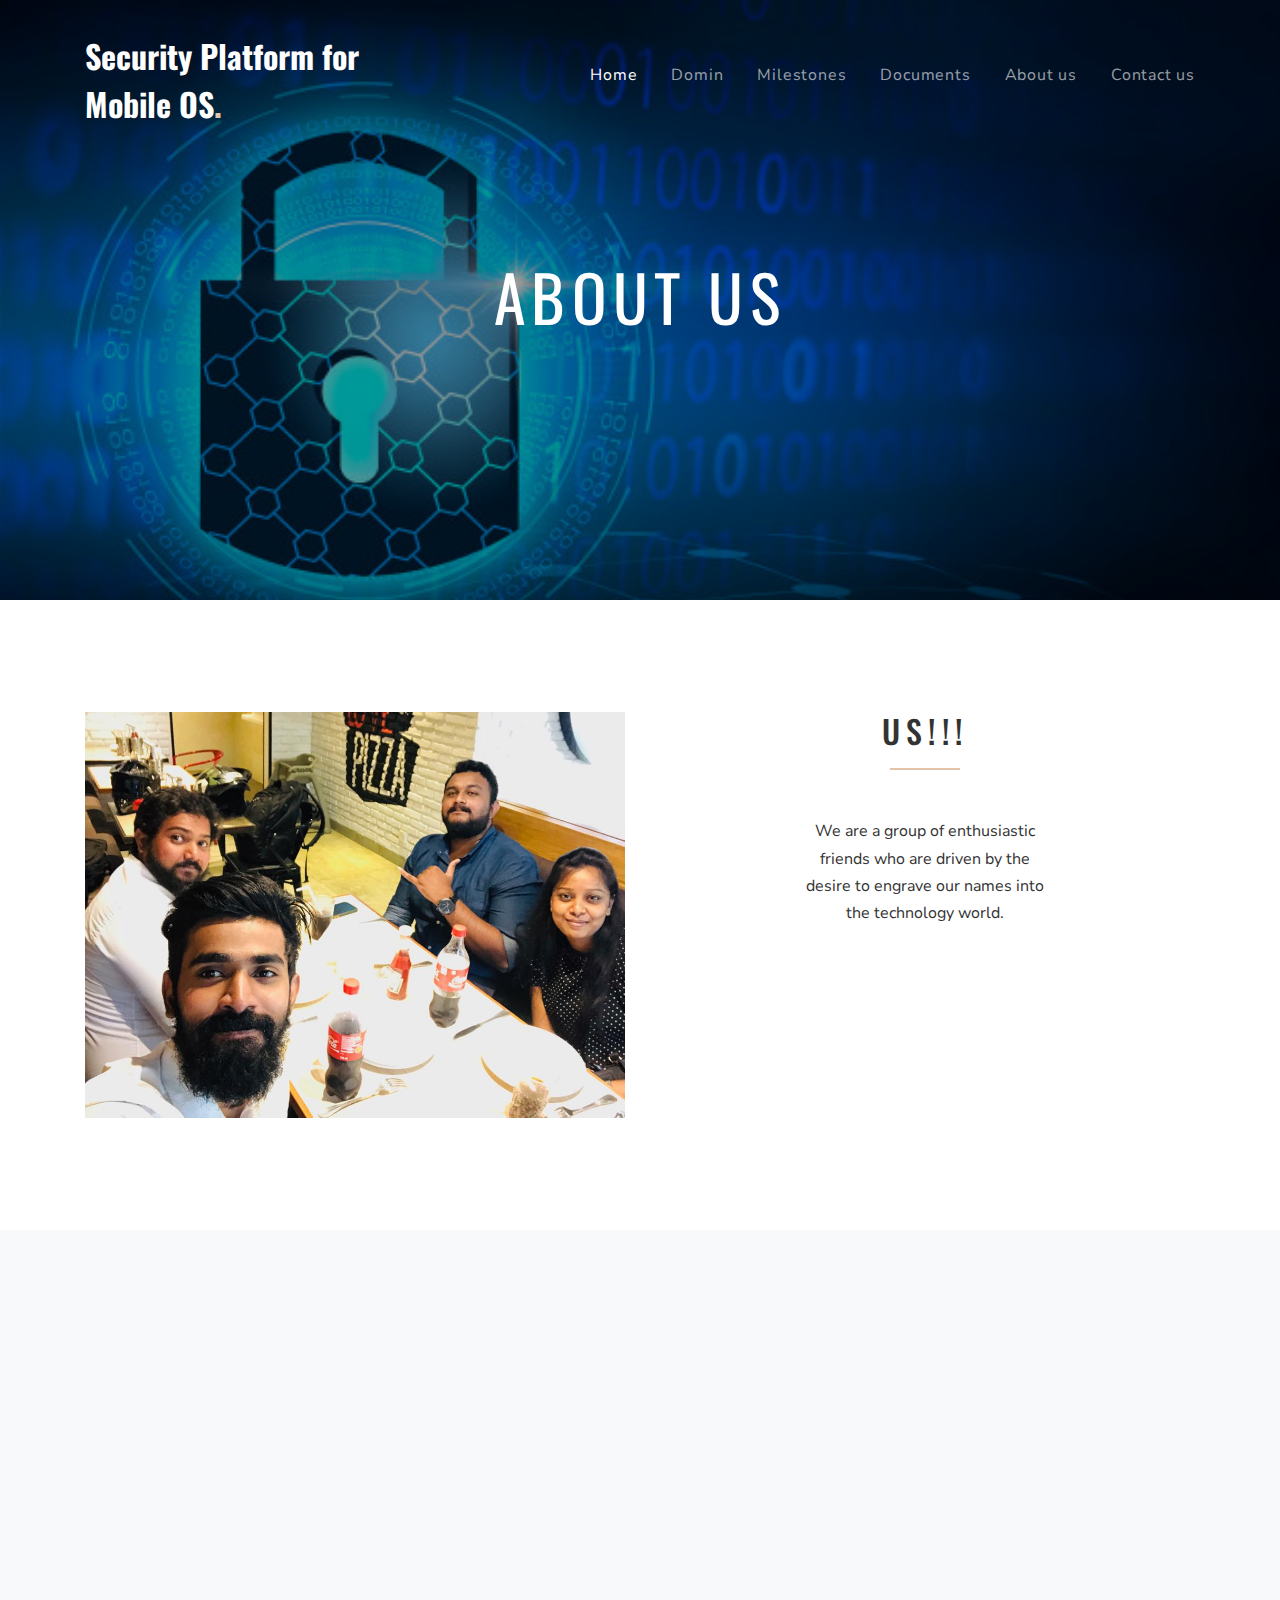
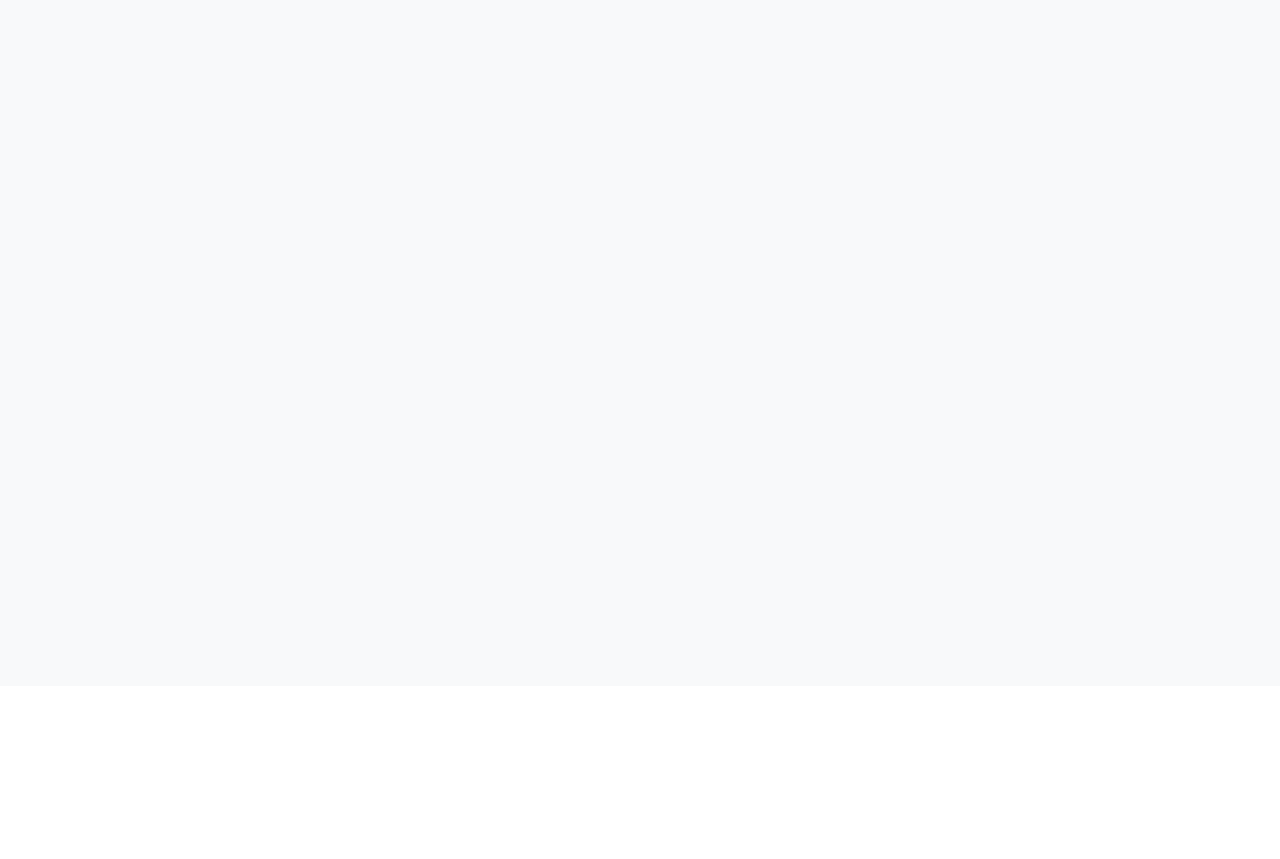
==== MTA_website/about.html @ 836b430e "first commit" ====
<!DOCTYPE html>
<html lang="en">
  <head>
    <title>SOS</title>
    <meta charset="utf-8">
    <meta name="viewport" content="width=device-width, initial-scale=1, shrink-to-fit=no">

    <link rel="stylesheet" href="https://fonts.googleapis.com/css?family=Nunito+Sans:200,300,400,700,900|Oswald:400,700"> 
    <link rel="stylesheet" href="fonts/icomoon/style.css">

    <link rel="stylesheet" href="css/bootstrap.min.css">
    <link rel="stylesheet" href="css/magnific-popup.css">
    <link rel="stylesheet" href="css/jquery-ui.css">
    <link rel="stylesheet" href="css/owl.carousel.min.css">
    <link rel="stylesheet" href="css/owl.theme.default.min.css">
    <link rel="stylesheet" href="css/bootstrap-datepicker.css">
    <link rel="stylesheet" href="css/mediaelementplayer.css">
    <link rel="stylesheet" href="css/animate.css">
    <link rel="stylesheet" href="fonts/flaticon/font/flaticon.css">
    <link rel="stylesheet" href="css/fl-bigmug-line.css">
    
  
    <link rel="stylesheet" href="css/aos.css">

    <link rel="stylesheet" href="css/style.css">
    
  </head>
  <body>

  
    
  
  <div class="site-wrap">

    <div class="site-navbar mt-4">
        <div class="container py-1">
          <div class="row align-items-center">
            <div class="col-8 col-md-8 col-lg-4">
              <h1 class="mb-0"><a href="index.html" class="text-white h2 mb-0"><strong>Security Platform for Mobile OS<span class="text-primary">.</span></strong></a></h1>
            </div>
            <div class="col-4 col-md-4 col-lg-8">
              <nav class="site-navigation text-right text-md-right" role="navigation">

                <div class="d-inline-block d-lg-none ml-md-0 mr-auto py-3"><a href="#" class="site-menu-toggle js-menu-toggle text-white"><span class="icon-menu h3"></span></a></div>

                <ul class="site-menu js-clone-nav d-none d-lg-block">
                  <li class="active"><a href="index.html">Home</a></li>
                  <li><a href="domin.html">Domin</a></li>
                  <li><a href="milestones.html">Milestones</a></li>
                  <li><a href="documents.html">Documents</a></li>
                  <li><a href="about.html">About us</a></li>
                  <li><a href="contact.html">Contact us</a></li>
                </ul>
              </nav>
            </div>
           

          </div>
        </div>
      </div>
    </div>

    <div class="site-mobile-menu">
      <div class="site-mobile-menu-header">
        <div class="site-mobile-menu-close mt-3">
          <span class="icon-close2 js-menu-toggle"></span>
        </div>
      </div>
      <div class="site-mobile-menu-body"></div>
    </div> <!-- .site-mobile-menu -->
    
    <div class="site-blocks-cover inner-page-cover overlay" style="background-image: url('images/hero_bg_1.jpg');"
    data-aos="fade" data-stellar-background-ratio="0.5" data-aos="fade">
    <div class="container">
      <div class="row align-items-center justify-content-center">
        <div class="col-md-7 text-center" data-aos="fade-up" data-aos-delay="400">
          <h1 class="text-white">About Us</h1>
         
        </div>
      </div>
    </div>
  </div>

  <div class="site-section">
    <div class="container">
      <div class="row">
        <div class="col-lg-6">
          <img src="images/aboutus/5.jpeg" alt="Image" class="img-fluid">
        </div>
        <div class="col-lg-6">
          <div class="site-section-heading text-center mb-5 w-border col-md-6 mx-auto">
          <h2 class="mb-5">Us!!!</h2>
          <p>We are a group of enthusiastic friends who are driven by the desire to engrave our names into the technology world. </p>
        </div>
        </div>
      </div>
    </div>
  </div>

    
    <div class="site-section block-13 bg-light">
      <div class="container" data-aos="fade-up">
        <div class="row">
          <div class="site-section-heading text-center mb-5 w-border col-md-6 mx-auto">
            <h2 class="mb-5">Team</h2>
            <p>"Teamwork is the ability to work together toward a common vision. The ability to direct individual accomplishments toward organizational objectives. It is the fuel that allows common people to attain uncommon results."</p>
          </div>
        </div>
        <div class="nonloop-block-13 owl-carousel">

          <div class="col-md 3 text-center p-3 p-md-5 bg-white">
            <div class="mb-4">            
              <img src="images/aboutus/1.jpeg" alt="Image" class="w-50 mx-auto img-fluid rounded-circle">
            </div>
            <div class="text-black">
              <h3 class="font-weight-light h5">Brayan Benett A.S.</h3>
              <p class="font-italic">Department of Information Systems Engineering
                Faculty of Computing</p>
                <p class="font-italic">Sri Lanka Institute of Information Technology</p>
                <p class="font-italic">brayanbenett@gmail.com</p>
            </div>
          </div>

          <div class="col-md 3 text-center p-3 p-md-5 bg-white">
            <div class="mb-4">            
              <img src="images/aboutus/2.jpeg" alt="Image" class="w-50 mx-auto img-fluid rounded-circle">
            </div>
            <div class="text-black">
              <h3 class="font-weight-light h5">Vinushanth K.</h3>
              <p class="font-italic">Department of Information Systems Engineering
                Faculty of Computing</p>
                <p class="font-italic">Sri Lanka Institute of Information Technology</p>
                <p class="font-italic">vinush.k5@gmail.com</p>    </div>
          </div>

          <div class="col-md 3 text-center p-3 p-md-5 bg-white">
            <div class="mb-4">            
              <img src="images/aboutus/3.jpeg" alt="Image" class="w-50 mx-auto img-fluid rounded-circle">
            </div>
            <div class="text-black">
              <h3 class="font-weight-light h5">Sam Abisherk R. </h3>
              <p class="font-italic">Department of Information Systems Engineering
                Faculty of Computing</p>
                <p class="font-italic">Sri Lanka Institute of Information Technology</p>
                <p class="font-italic">abisherk.sam@gmail.com</p> </div>
          </div>

          <div class="col-md 3 text-center p-3 p-md-5 bg-white">
            <div class="mb-4">            
              <img src="images/aboutus/4.jpeg" alt="Image" class="w-50 mx-auto img-fluid rounded-circle">
            </div>
            <div class="text-black">
              <h3 class="font-weight-light h5">Ranjitha L.</h3>
              <p class="font-italic">Department of Software Engineering
                Faculty of Computing</p>
                <p class="font-italic">Sri Lanka Institute of Information Technology</p>
                <p class="font-italic">ranjithalogaratnam@gmail.com</p></div>
          </div>

        </div>
      </div>
    </div>  
    

    
    
    <div class="bg-primary" data-aos="fade">
      <div class="container">
        <div class="row">
          <a href="#" class="col-2 text-center py-4 social-icon d-block"><span class="icon-facebook text-white"></span></a>
          <a href="#" class="col-2 text-center py-4 social-icon d-block"><span class="icon-twitter text-white"></span></a>
          <a href="#" class="col-2 text-center py-4 social-icon d-block"><span class="icon-instagram text-white"></span></a>
          <a href="#" class="col-2 text-center py-4 social-icon d-block"><span class="icon-linkedin text-white"></span></a>
          <a href="#" class="col-2 text-center py-4 social-icon d-block"><span class="icon-pinterest text-white"></span></a>
          <a href="#" class="col-2 text-center py-4 social-icon d-block"><span class="icon-youtube text-white"></span></a>
        </div>
      </div>
    </div>

    <footer>
      <div class="container">
        <div class="row pt-5 mt-5 text-center">
          <div class="col-md-12">
           
          </div>
          
        </div>
      </div>
    </footer>

  </div>

  <script src="js/jquery-3.3.1.min.js"></script>
  <script src="js/jquery-migrate-3.0.1.min.js"></script>
  <script src="js/jquery-ui.js"></script>
  <script src="js/popper.min.js"></script>
  <script src="js/bootstrap.min.js"></script>
  <script src="js/owl.carousel.min.js"></script>
  <script src="js/mediaelement-and-player.min.js"></script>
  <script src="js/jquery.stellar.min.js"></script>
  <script src="js/jquery.countdown.min.js"></script>
  <script src="js/jquery.magnific-popup.min.js"></script>
  <script src="js/bootstrap-datepicker.min.js"></script>
  <script src="js/aos.js"></script>
  <script src="js/circleaudioplayer.js"></script>

  <script src="js/main.js"></script>
    
  </body>
</html>
---- MTA_website/fonts/icomoon/style.css ----
@font-face {
  font-family: 'icomoon';
  src:  url('fonts/icomoon.eot?10si43');
  src:  url('fonts/icomoon.eot?10si43#iefix') format('embedded-opentype'),
    url('fonts/icomoon.ttf?10si43') format('truetype'),
    url('fonts/icomoon.woff?10si43') format('woff'),
    url('fonts/icomoon.svg?10si43#icomoon') format('svg');
  font-weight: normal;
  font-style: normal;
}

[class^="icon-"], [class*=" icon-"] {
  /* use !important to prevent issues with browser extensions that change fonts */
  font-family: 'icomoon' !important;
  speak: none;
  font-style: normal;
  font-weight: normal;
  font-variant: normal;
  text-transform: none;
  line-height: 1;

  /* Better Font Rendering =========== */
  -webkit-font-smoothing: antialiased;
  -moz-osx-font-smoothing: grayscale;
}

.icon-asterisk:before {
  content: "\f069";
}
.icon-plus:before {
  content: "\f067";
}
.icon-question:before {
  content: "\f128";
}
.icon-minus:before {
  content: "\f068";
}
.icon-glass:before {
  content: "\f000";
}
.icon-music:before {
  content: "\f001";
}
.icon-search:before {
  content: "\f002";
}
.icon-envelope-o:before {
  content: "\f003";
}
.icon-heart:before {
  content: "\f004";
}
.icon-star:before {
  content: "\f005";
}
.icon-star-o:before {
  content: "\f006";
}
.icon-user:before {
  content: "\f007";
}
.icon-film:before {
  content: "\f008";
}
.icon-th-large:before {
  content: "\f009";
}
.icon-th:before {
  content: "\f00a";
}
.icon-th-list:before {
  content: "\f00b";
}
.icon-check:before {
  content: "\f00c";
}
.icon-close:before {
  content: "\f00d";
}
.icon-remove:before {
  content: "\f00d";
}
.icon-times:before {
  content: "\f00d";
}
.icon-search-plus:before {
  content: "\f00e";
}
.icon-search-minus:before {
  content: "\f010";
}
.icon-power-off:before {
  content: "\f011";
}
.icon-signal:before {
  content: "\f012";
}
.icon-cog:before {
  content: "\f013";
}
.icon-gear:before {
  content: "\f013";
}
.icon-trash-o:before {
  content: "\f014";
}
.icon-home:before {
  content: "\f015";
}
.icon-file-o:before {
  content: "\f016";
}
.icon-clock-o:before {
  content: "\f017";
}
.icon-road:before {
  content: "\f018";
}
.icon-download:before {
  content: "\f019";
}
.icon-arrow-circle-o-down:before {
  content: "\f01a";
}
.icon-arrow-circle-o-up:before {
  content: "\f01b";
}
.icon-inbox:before {
  content: "\f01c";
}
.icon-play-circle-o:before {
  content: "\f01d";
}
.icon-repeat:before {
  content: "\f01e";
}
.icon-rotate-right:before {
  content: "\f01e";
}
.icon-refresh:before {
  content: "\f021";
}
.icon-list-alt:before {
  content: "\f022";
}
.icon-lock:before {
  content: "\f023";
}
.icon-flag:before {
  content: "\f024";
}
.icon-headphones:before {
  content: "\f025";
}
.icon-volume-off:before {
  content: "\f026";
}
.icon-volume-down:before {
  content: "\f027";
}
.icon-volume-up:before {
  content: "\f028";
}
.icon-qrcode:before {
  content: "\f029";
}
.icon-barcode:before {
  content: "\f02a";
}
.icon-tag:before {
  content: "\f02b";
}
.icon-tags:before {
  content: "\f02c";
}
.icon-book:before {
  content: "\f02d";
}
.icon-bookmark:before {
  content: "\f02e";
}
.icon-print:before {
  content: "\f02f";
}
.icon-camera:before {
  content: "\f030";
}
.icon-font:before {
  content: "\f031";
}
.icon-bold:before {
  content: "\f032";
}
.icon-italic:before {
  content: "\f033";
}
.icon-text-height:before {
  content: "\f034";
}
.icon-text-width:before {
  content: "\f035";
}
.icon-align-left:before {
  content: "\f036";
}
.icon-align-center:before {
  content: "\f037";
}
.icon-align-right:before {
  content: "\f038";
}
.icon-align-justify:before {
  content: "\f039";
}
.icon-list:before {
  content: "\f03a";
}
.icon-dedent:before {
  content: "\f03b";
}
.icon-outdent:before {
  content: "\f03b";
}
.icon-indent:before {
  content: "\f03c";
}
.icon-video-camera:before {
  content: "\f03d";
}
.icon-image:before {
  content: "\f03e";
}
.icon-photo:before {
  content: "\f03e";
}
.icon-picture-o:before {
  content: "\f03e";
}
.icon-pencil:before {
  content: "\f040";
}
.icon-map-marker:before {
  content: "\f041";
}
.icon-adjust:before {
  content: "\f042";
}
.icon-tint:before {
  content: "\f043";
}
.icon-edit:before {
  content: "\f044";
}
.icon-pencil-square-o:before {
  content: "\f044";
}
.icon-share-square-o:before {
  content: "\f045";
}
.icon-check-square-o:before {
  content: "\f046";
}
.icon-arrows:before {
  content: "\f047";
}
.icon-step-backward:before {
  content: "\f048";
}
.icon-fast-backward:before {
  content: "\f049";
}
.icon-backward:before {
  content: "\f04a";
}
.icon-play:before {
  content: "\f04b";
}
.icon-pause:before {
  content: "\f04c";
}
.icon-stop:before {
  content: "\f04d";
}
.icon-forward:before {
  content: "\f04e";
}
.icon-fast-forward:before {
  content: "\f050";
}
.icon-step-forward:before {
  content: "\f051";
}
.icon-eject:before {
  content: "\f052";
}
.icon-chevron-left:before {
  content: "\f053";
}
.icon-chevron-right:before {
  content: "\f054";
}
.icon-plus-circle:before {
  content: "\f055";
}
.icon-minus-circle:before {
  content: "\f056";
}
.icon-times-circle:before {
  content: "\f057";
}
.icon-check-circle:before {
  content: "\f058";
}
.icon-question-circle:before {
  content: "\f059";
}
.icon-info-circle:before {
  content: "\f05a";
}
.icon-crosshairs:before {
  content: "\f05b";
}
.icon-times-circle-o:before {
  content: "\f05c";
}
.icon-check-circle-o:before {
  content: "\f05d";
}
.icon-ban:before {
  content: "\f05e";
}
.icon-arrow-left:before {
  content: "\f060";
}
.icon-arrow-right:before {
  content: "\f061";
}
.icon-arrow-up:before {
  content: "\f062";
}
.icon-arrow-down:before {
  content: "\f063";
}
.icon-mail-forward:before {
  content: "\f064";
}
.icon-share:before {
  content: "\f064";
}
.icon-expand:before {
  content: "\f065";
}
.icon-compress:before {
  content: "\f066";
}
.icon-exclamation-circle:before {
  content: "\f06a";
}
.icon-gift:before {
  content: "\f06b";
}
.icon-leaf:before {
  content: "\f06c";
}
.icon-fire:before {
  content: "\f06d";
}
.icon-eye:before {
  content: "\f06e";
}
.icon-eye-slash:before {
  content: "\f070";
}
.icon-exclamation-triangle:before {
  content: "\f071";
}
.icon-warning:before {
  content: "\f071";
}
.icon-plane:before {
  content: "\f072";
}
.icon-calendar:before {
  content: "\f073";
}
.icon-random:before {
  content: "\f074";
}
.icon-comment:before {
  content: "\f075";
}
.icon-magnet:before {
  content: "\f076";
}
.icon-chevron-up:before {
  content: "\f077";
}
.icon-chevron-down:before {
  content: "\f078";
}
.icon-retweet:before {
  content: "\f079";
}
.icon-shopping-cart:before {
  content: "\f07a";
}
.icon-folder:before {
  content: "\f07b";
}
.icon-folder-open:before {
  content: "\f07c";
}
.icon-arrows-v:before {
  content: "\f07d";
}
.icon-arrows-h:before {
  content: "\f07e";
}
.icon-bar-chart:before {
  content: "\f080";
}
.icon-bar-chart-o:before {
  content: "\f080";
}
.icon-twitter-square:before {
  content: "\f081";
}
.icon-facebook-square:before {
  content: "\f082";
}
.icon-camera-retro:before {
  content: "\f083";
}
.icon-key:before {
  content: "\f084";
}
.icon-cogs:before {
  content: "\f085";
}
.icon-gears:before {
  content: "\f085";
}
.icon-comments:before {
  content: "\f086";
}
.icon-thumbs-o-up:before {
  content: "\f087";
}
.icon-thumbs-o-down:before {
  content: "\f088";
}
.icon-star-half:before {
  content: "\f089";
}
.icon-heart-o:before {
  content: "\f08a";
}
.icon-sign-out:before {
  content: "\f08b";
}
.icon-linkedin-square:before {
  content: "\f08c";
}
.icon-thumb-tack:before {
  content: "\f08d";
}
.icon-external-link:before {
  content: "\f08e";
}
.icon-sign-in:before {
  content: "\f090";
}
.icon-trophy:before {
  content: "\f091";
}
.icon-github-square:before {
  content: "\f092";
}
.icon-upload:before {
  content: "\f093";
}
.icon-lemon-o:before {
  content: "\f094";
}
.icon-phone:before {
  content: "\f095";
}
.icon-square-o:before {
  content: "\f096";
}
.icon-bookmark-o:before {
  content: "\f097";
}
.icon-phone-square:before {
  content: "\f098";
}
.icon-twitter:before {
  content: "\f099";
}
.icon-facebook:before {
  content: "\f09a";
}
.icon-facebook-f:before {
  content: "\f09a";
}
.icon-github:before {
  content: "\f09b";
}
.icon-unlock:before {
  content: "\f09c";
}
.icon-credit-card:before {
  content: "\f09d";
}
.icon-feed:before {
  content: "\f09e";
}
.icon-rss:before {
  content: "\f09e";
}
.icon-hdd-o:before {
  content: "\f0a0";
}
.icon-bullhorn:before {
  content: "\f0a1";
}
.icon-bell-o:before {
  content: "\f0a2";
}
.icon-certificate:before {
  content: "\f0a3";
}
.icon-hand-o-right:before {
  content: "\f0a4";
}
.icon-hand-o-left:before {
  content: "\f0a5";
}
.icon-hand-o-up:before {
  content: "\f0a6";
}
.icon-hand-o-down:before {
  content: "\f0a7";
}
.icon-arrow-circle-left:before {
  content: "\f0a8";
}
.icon-arrow-circle-right:before {
  content: "\f0a9";
}
.icon-arrow-circle-up:before {
  content: "\f0aa";
}
.icon-arrow-circle-down:before {
  content: "\f0ab";
}
.icon-globe:before {
  content: "\f0ac";
}
.icon-wrench:before {
  content: "\f0ad";
}
.icon-tasks:before {
  content: "\f0ae";
}
.icon-filter:before {
  content: "\f0b0";
}
.icon-briefcase:before {
  content: "\f0b1";
}
.icon-arrows-alt:before {
  content: "\f0b2";
}
.icon-group:before {
  content: "\f0c0";
}
.icon-users:before {
  content: "\f0c0";
}
.icon-chain:before {
  content: "\f0c1";
}
.icon-link:before {
  content: "\f0c1";
}
.icon-cloud:before {
  content: "\f0c2";
}
.icon-flask:before {
  content: "\f0c3";
}
.icon-cut:before {
  content: "\f0c4";
}
.icon-scissors:before {
  content: "\f0c4";
}
.icon-copy:before {
  content: "\f0c5";
}
.icon-files-o:before {
  content: "\f0c5";
}
.icon-paperclip:before {
  content: "\f0c6";
}
.icon-floppy-o:before {
  content: "\f0c7";
}
.icon-save:before {
  content: "\f0c7";
}
.icon-square:before {
  content: "\f0c8";
}
.icon-bars:before {
  content: "\f0c9";
}
.icon-navicon:before {
  content: "\f0c9";
}
.icon-reorder:before {
  content: "\f0c9";
}
.icon-list-ul:before {
  content: "\f0ca";
}
.icon-list-ol:before {
  content: "\f0cb";
}
.icon-strikethrough:before {
  content: "\f0cc";
}
.icon-underline:before {
  content: "\f0cd";
}
.icon-table:before {
  content: "\f0ce";
}
.icon-magic:before {
  content: "\f0d0";
}
.icon-truck:before {
  content: "\f0d1";
}
.icon-pinterest:before {
  content: "\f0d2";
}
.icon-pinterest-square:before {
  content: "\f0d3";
}
.icon-google-plus-square:before {
  content: "\f0d4";
}
.icon-google-plus:before {
  content: "\f0d5";
}
.icon-money:before {
  content: "\f0d6";
}
.icon-caret-down:before {
  content: "\f0d7";
}
.icon-caret-up:before {
  content: "\f0d8";
}
.icon-caret-left:before {
  content: "\f0d9";
}
.icon-caret-right:before {
  content: "\f0da";
}
.icon-columns:before {
  content: "\f0db";
}
.icon-sort:before {
  content: "\f0dc";
}
.icon-unsorted:before {
  content: "\f0dc";
}
.icon-sort-desc:before {
  content: "\f0dd";
}
.icon-sort-down:before {
  content: "\f0dd";
}
.icon-sort-asc:before {
  content: "\f0de";
}
.icon-sort-up:before {
  content: "\f0de";
}
.icon-envelope:before {
  content: "\f0e0";
}
.icon-linkedin:before {
  content: "\f0e1";
}
.icon-rotate-left:before {
  content: "\f0e2";
}
.icon-undo:before {
  content: "\f0e2";
}
.icon-gavel:before {
  content: "\f0e3";
}
.icon-legal:before {
  content: "\f0e3";
}
.icon-dashboard:before {
  content: "\f0e4";
}
.icon-tachometer:before {
  content: "\f0e4";
}
.icon-comment-o:before {
  content: "\f0e5";
}
.icon-comments-o:before {
  content: "\f0e6";
}
.icon-bolt:before {
  content: "\f0e7";
}
.icon-flash:before {
  content: "\f0e7";
}
.icon-sitemap:before {
  content: "\f0e8";
}
.icon-umbrella:before {
  content: "\f0e9";
}
.icon-clipboard:before {
  content: "\f0ea";
}
.icon-paste:before {
  content: "\f0ea";
}
.icon-lightbulb-o:before {
  content: "\f0eb";
}
.icon-exchange:before {
  content: "\f0ec";
}
.icon-cloud-download:before {
  content: "\f0ed";
}
.icon-cloud-upload:before {
  content: "\f0ee";
}
.icon-user-md:before {
  content: "\f0f0";
}
.icon-stethoscope:before {
  content: "\f0f1";
}
.icon-suitcase:before {
  content: "\f0f2";
}
.icon-bell:before {
  content: "\f0f3";
}
.icon-coffee:before {
  content: "\f0f4";
}
.icon-cutlery:before {
  content: "\f0f5";
}
.icon-file-text-o:before {
  content: "\f0f6";
}
.icon-building-o:before {
  content: "\f0f7";
}
.icon-hospital-o:before {
  content: "\f0f8";
}
.icon-ambulance:before {
  content: "\f0f9";
}
.icon-medkit:before {
  content: "\f0fa";
}
.icon-fighter-jet:before {
  content: "\f0fb";
}
.icon-beer:before {
  content: "\f0fc";
}
.icon-h-square:before {
  content: "\f0fd";
}
.icon-plus-square:before {
  content: "\f0fe";
}
.icon-angle-double-left:before {
  content: "\f100";
}
.icon-angle-double-right:before {
  content: "\f101";
}
.icon-angle-double-up:before {
  content: "\f102";
}
.icon-angle-double-down:before {
  content: "\f103";
}
.icon-angle-left:before {
  content: "\f104";
}
.icon-angle-right:before {
  content: "\f105";
}
.icon-angle-up:before {
  content: "\f106";
}
.icon-angle-down:before {
  content: "\f107";
}
.icon-desktop:before {
  content: "\f108";
}
.icon-laptop:before {
  content: "\f109";
}
.icon-tablet:before {
  content: "\f10a";
}
.icon-mobile:before {
  content: "\f10b";
}
.icon-mobile-phone:before {
  content: "\f10b";
}
.icon-circle-o:before {
  content: "\f10c";
}
.icon-quote-left:before {
  content: "\f10d";
}
.icon-quote-right:before {
  content: "\f10e";
}
.icon-spinner:before {
  content: "\f110";
}
.icon-circle:before {
  content: "\f111";
}
.icon-mail-reply:before {
  content: "\f112";
}
.icon-reply:before {
  content: "\f112";
}
.icon-github-alt:before {
  content: "\f113";
}
.icon-folder-o:before {
  content: "\f114";
}
.icon-folder-open-o:before {
  content: "\f115";
}
.icon-smile-o:before {
  content: "\f118";
}
.icon-frown-o:before {
  content: "\f119";
}
.icon-meh-o:before {
  content: "\f11a";
}
.icon-gamepad:before {
  content: "\f11b";
}
.icon-keyboard-o:before {
  content: "\f11c";
}
.icon-flag-o:before {
  content: "\f11d";
}
.icon-flag-checkered:before {
  content: "\f11e";
}
.icon-terminal:before {
  content: "\f120";
}
.icon-code:before {
  content: "\f121";
}
.icon-mail-reply-all:before {
  content: "\f122";
}
.icon-reply-all:before {
  content: "\f122";
}
.icon-star-half-empty:before {
  content: "\f123";
}
.icon-star-half-full:before {
  content: "\f123";
}
.icon-star-half-o:before {
  content: "\f123";
}
.icon-location-arrow:before {
  content: "\f124";
}
.icon-crop:before {
  content: "\f125";
}
.icon-code-fork:before {
  content: "\f126";
}
.icon-chain-broken:before {
  content: "\f127";
}
.icon-unlink:before {
  content: "\f127";
}
.icon-info:before {
  content: "\f129";
}
.icon-exclamation:before {
  content: "\f12a";
}
.icon-superscript:before {
  content: "\f12b";
}
.icon-subscript:before {
  content: "\f12c";
}
.icon-eraser:before {
  content: "\f12d";
}
.icon-puzzle-piece:before {
  content: "\f12e";
}
.icon-microphone:before {
  content: "\f130";
}
.icon-microphone-slash:before {
  content: "\f131";
}
.icon-shield:before {
  content: "\f132";
}
.icon-calendar-o:before {
  content: "\f133";
}
.icon-fire-extinguisher:before {
  content: "\f134";
}
.icon-rocket:before {
  content: "\f135";
}
.icon-maxcdn:before {
  content: "\f136";
}
.icon-chevron-circle-left:before {
  content: "\f137";
}
.icon-chevron-circle-right:before {
  content: "\f138";
}
.icon-chevron-circle-up:before {
  content: "\f139";
}
.icon-chevron-circle-down:before {
  content: "\f13a";
}
.icon-html5:before {
  content: "\f13b";
}
.icon-css3:before {
  content: "\f13c";
}
.icon-anchor:before {
  content: "\f13d";
}
.icon-unlock-alt:before {
  content: "\f13e";
}
.icon-bullseye:before {
  content: "\f140";
}
.icon-ellipsis-h:before {
  content: "\f141";
}
.icon-ellipsis-v:before {
  content: "\f142";
}
.icon-rss-square:before {
  content: "\f143";
}
.icon-play-circle:before {
  content: "\f144";
}
.icon-ticket:before {
  content: "\f145";
}
.icon-minus-square:before {
  content: "\f146";
}
.icon-minus-square-o:before {
  content: "\f147";
}
.icon-level-up:before {
  content: "\f148";
}
.icon-level-down:before {
  content: "\f149";
}
.icon-check-square:before {
  content: "\f14a";
}
.icon-pencil-square:before {
  content: "\f14b";
}
.icon-external-link-square:before {
  content: "\f14c";
}
.icon-share-square:before {
  content: "\f14d";
}
.icon-compass:before {
  content: "\f14e";
}
.icon-caret-square-o-down:before {
  content: "\f150";
}
.icon-toggle-down:before {
  content: "\f150";
}
.icon-caret-square-o-up:before {
  content: "\f151";
}
.icon-toggle-up:before {
  content: "\f151";
}
.icon-caret-square-o-right:before {
  content: "\f152";
}
.icon-toggle-right:before {
  content: "\f152";
}
.icon-eur:before {
  content: "\f153";
}
.icon-euro:before {
  content: "\f153";
}
.icon-gbp:before {
  content: "\f154";
}
.icon-dollar:before {
  content: "\f155";
}
.icon-usd:before {
  content: "\f155";
}
.icon-inr:before {
  content: "\f156";
}
.icon-rupee:before {
  content: "\f156";
}
.icon-cny:before {
  content: "\f157";
}
.icon-jpy:before {
  content: "\f157";
}
.icon-rmb:before {
  content: "\f157";
}
.icon-yen:before {
  content: "\f157";
}
.icon-rouble:before {
  content: "\f158";
}
.icon-rub:before {
  content: "\f158";
}
.icon-ruble:before {
  content: "\f158";
}
.icon-krw:before {
  content: "\f159";
}
.icon-won:before {
  content: "\f159";
}
.icon-bitcoin:before {
  content: "\f15a";
}
.icon-btc:before {
  content: "\f15a";
}
.icon-file:before {
  content: "\f15b";
}
.icon-file-text:before {
  content: "\f15c";
}
.icon-sort-alpha-asc:before {
  content: "\f15d";
}
.icon-sort-alpha-desc:before {
  content: "\f15e";
}
.icon-sort-amount-asc:before {
  content: "\f160";
}
.icon-sort-amount-desc:before {
  content: "\f161";
}
.icon-sort-numeric-asc:before {
  content: "\f162";
}
.icon-sort-numeric-desc:before {
  content: "\f163";
}
.icon-thumbs-up:before {
  content: "\f164";
}
.icon-thumbs-down:before {
  content: "\f165";
}
.icon-youtube-square:before {
  content: "\f166";
}
.icon-youtube:before {
  content: "\f167";
}
.icon-xing:before {
  content: "\f168";
}
.icon-xing-square:before {
  content: "\f169";
}
.icon-youtube-play:before {
  content: "\f16a";
}
.icon-dropbox:before {
  content: "\f16b";
}
.icon-stack-overflow:before {
  content: "\f16c";
}
.icon-instagram:before {
  content: "\f16d";
}
.icon-flickr:before {
  content: "\f16e";
}
.icon-adn:before {
  content: "\f170";
}
.icon-bitbucket:before {
  content: "\f171";
}
.icon-bitbucket-square:before {
  content: "\f172";
}
.icon-tumblr:before {
  content: "\f173";
}
.icon-tumblr-square:before {
  content: "\f174";
}
.icon-long-arrow-down:before {
  content: "\f175";
}
.icon-long-arrow-up:before {
  content: "\f176";
}
.icon-long-arrow-left:before {
  content: "\f177";
}
.icon-long-arrow-right:before {
  content: "\f178";
}
.icon-apple:before {
  content: "\f179";
}
.icon-windows:before {
  content: "\f17a";
}
.icon-android:before {
  content: "\f17b";
}
.icon-linux:before {
  content: "\f17c";
}
.icon-dribbble:before {
  content: "\f17d";
}
.icon-skype:before {
  content: "\f17e";
}
.icon-foursquare:before {
  content: "\f180";
}
.icon-trello:before {
  content: "\f181";
}
.icon-female:before {
  content: "\f182";
}
.icon-male:before {
  content: "\f183";
}
.icon-gittip:before {
  content: "\f184";
}
.icon-gratipay:before {
  content: "\f184";
}
.icon-sun-o:before {
  content: "\f185";
}
.icon-moon-o:before {
  content: "\f186";
}
.icon-archive:before {
  content: "\f187";
}
.icon-bug:before {
  content: "\f188";
}
.icon-vk:before {
  content: "\f189";
}
.icon-weibo:before {
  content: "\f18a";
}
.icon-renren:before {
  content: "\f18b";
}
.icon-pagelines:before {
  content: "\f18c";
}
.icon-stack-exchange:before {
  content: "\f18d";
}
.icon-arrow-circle-o-right:before {
  content: "\f18e";
}
.icon-arrow-circle-o-left:before {
  content: "\f190";
}
.icon-caret-square-o-left:before {
  content: "\f191";
}
.icon-toggle-left:before {
  content: "\f191";
}
.icon-dot-circle-o:before {
  content: "\f192";
}
.icon-wheelchair:before {
  content: "\f193";
}
.icon-vimeo-square:before {
  content: "\f194";
}
.icon-try:before {
  content: "\f195";
}
.icon-turkish-lira:before {
  content: "\f195";
}
.icon-plus-square-o:before {
  content: "\f196";
}
.icon-space-shuttle:before {
  content: "\f197";
}
.icon-slack:before {
  content: "\f198";
}
.icon-envelope-square:before {
  content: "\f199";
}
.icon-wordpress:before {
  content: "\f19a";
}
.icon-openid:before {
  content: "\f19b";
}
.icon-bank:before {
  content: "\f19c";
}
.icon-institution:before {
  content: "\f19c";
}
.icon-university:before {
  content: "\f19c";
}
.icon-graduation-cap:before {
  content: "\f19d";
}
.icon-mortar-board:before {
  content: "\f19d";
}
.icon-yahoo:before {
  content: "\f19e";
}
.icon-google:before {
  content: "\f1a0";
}
.icon-reddit:before {
  content: "\f1a1";
}
.icon-reddit-square:before {
  content: "\f1a2";
}
.icon-stumbleupon-circle:before {
  content: "\f1a3";
}
.icon-stumbleupon:before {
  content: "\f1a4";
}
.icon-delicious:before {
  content: "\f1a5";
}
.icon-digg:before {
  content: "\f1a6";
}
.icon-pied-piper-pp:before {
  content: "\f1a7";
}
.icon-pied-piper-alt:before {
  content: "\f1a8";
}
.icon-drupal:before {
  content: "\f1a9";
}
.icon-joomla:before {
  content: "\f1aa";
}
.icon-language:before {
  content: "\f1ab";
}
.icon-fax:before {
  content: "\f1ac";
}
.icon-building:before {
  content: "\f1ad";
}
.icon-child:before {
  content: "\f1ae";
}
.icon-paw:before {
  content: "\f1b0";
}
.icon-spoon:before {
  content: "\f1b1";
}
.icon-cube:before {
  content: "\f1b2";
}
.icon-cubes:before {
  content: "\f1b3";
}
.icon-behance:before {
  content: "\f1b4";
}
.icon-behance-square:before {
  content: "\f1b5";
}
.icon-steam:before {
  content: "\f1b6";
}
.icon-steam-square:before {
  content: "\f1b7";
}
.icon-recycle:before {
  content: "\f1b8";
}
.icon-automobile:before {
  content: "\f1b9";
}
.icon-car:before {
  content: "\f1b9";
}
.icon-cab:before {
  content: "\f1ba";
}
.icon-taxi:before {
  content: "\f1ba";
}
.icon-tree:before {
  content: "\f1bb";
}
.icon-spotify:before {
  content: "\f1bc";
}
.icon-deviantart:before {
  content: "\f1bd";
}
.icon-soundcloud:before {
  content: "\f1be";
}
.icon-database:before {
  content: "\f1c0";
}
.icon-file-pdf-o:before {
  content: "\f1c1";
}
.icon-file-word-o:before {
  content: "\f1c2";
}
.icon-file-excel-o:before {
  content: "\f1c3";
}
.icon-file-powerpoint-o:before {
  content: "\f1c4";
}
.icon-file-image-o:before {
  content: "\f1c5";
}
.icon-file-photo-o:before {
  content: "\f1c5";
}
.icon-file-picture-o:before {
  content: "\f1c5";
}
.icon-file-archive-o:before {
  content: "\f1c6";
}
.icon-file-zip-o:before {
  content: "\f1c6";
}
.icon-file-audio-o:before {
  content: "\f1c7";
}
.icon-file-sound-o:before {
  content: "\f1c7";
}
.icon-file-movie-o:before {
  content: "\f1c8";
}
.icon-file-video-o:before {
  content: "\f1c8";
}
.icon-file-code-o:before {
  content: "\f1c9";
}
.icon-vine:before {
  content: "\f1ca";
}
.icon-codepen:before {
  content: "\f1cb";
}
.icon-jsfiddle:before {
  content: "\f1cc";
}
.icon-life-bouy:before {
  content: "\f1cd";
}
.icon-life-buoy:before {
  content: "\f1cd";
}
.icon-life-ring:before {
  content: "\f1cd";
}
.icon-life-saver:before {
  content: "\f1cd";
}
.icon-support:before {
  content: "\f1cd";
}
.icon-circle-o-notch:before {
  content: "\f1ce";
}
.icon-ra:before {
  content: "\f1d0";
}
.icon-rebel:before {
  content: "\f1d0";
}
.icon-resistance:before {
  content: "\f1d0";
}
.icon-empire:before {
  content: "\f1d1";
}
.icon-ge:before {
  content: "\f1d1";
}
.icon-git-square:before {
  content: "\f1d2";
}
.icon-git:before {
  content: "\f1d3";
}
.icon-hacker-news:before {
  content: "\f1d4";
}
.icon-y-combinator-square:before {
  content: "\f1d4";
}
.icon-yc-square:before {
  content: "\f1d4";
}
.icon-tencent-weibo:before {
  content: "\f1d5";
}
.icon-qq:before {
  content: "\f1d6";
}
.icon-wechat:before {
  content: "\f1d7";
}
.icon-weixin:before {
  content: "\f1d7";
}
.icon-paper-plane:before {
  content: "\f1d8";
}
.icon-send:before {
  content: "\f1d8";
}
.icon-paper-plane-o:before {
  content: "\f1d9";
}
.icon-send-o:before {
  content: "\f1d9";
}
.icon-history:before {
  content: "\f1da";
}
.icon-circle-thin:before {
  content: "\f1db";
}
.icon-header:before {
  content: "\f1dc";
}
.icon-paragraph:before {
  content: "\f1dd";
}
.icon-sliders:before {
  content: "\f1de";
}
.icon-share-alt:before {
  content: "\f1e0";
}
.icon-share-alt-square:before {
  content: "\f1e1";
}
.icon-bomb:before {
  content: "\f1e2";
}
.icon-futbol-o:before {
  content: "\f1e3";
}
.icon-soccer-ball-o:before {
  content: "\f1e3";
}
.icon-tty:before {
  content: "\f1e4";
}
.icon-binoculars:before {
  content: "\f1e5";
}
.icon-plug:before {
  content: "\f1e6";
}
.icon-slideshare:before {
  content: "\f1e7";
}
.icon-twitch:before {
  content: "\f1e8";
}
.icon-yelp:before {
  content: "\f1e9";
}
.icon-newspaper-o:before {
  content: "\f1ea";
}
.icon-wifi:before {
  content: "\f1eb";
}
.icon-calculator:before {
  content: "\f1ec";
}
.icon-paypal:before {
  content: "\f1ed";
}
.icon-google-wallet:before {
  content: "\f1ee";
}
.icon-cc-visa:before {
  content: "\f1f0";
}
.icon-cc-mastercard:before {
  content: "\f1f1";
}
.icon-cc-discover:before {
  content: "\f1f2";
}
.icon-cc-amex:before {
  content: "\f1f3";
}
.icon-cc-paypal:before {
  content: "\f1f4";
}
.icon-cc-stripe:before {
  content: "\f1f5";
}
.icon-bell-slash:before {
  content: "\f1f6";
}
.icon-bell-slash-o:before {
  content: "\f1f7";
}
.icon-trash:before {
  content: "\f1f8";
}
.icon-copyright:before {
  content: "\f1f9";
}
.icon-at:before {
  content: "\f1fa";
}
.icon-eyedropper:before {
  content: "\f1fb";
}
.icon-paint-brush:before {
  content: "\f1fc";
}
.icon-birthday-cake:before {
  content: "\f1fd";
}
.icon-area-chart:before {
  content: "\f1fe";
}
.icon-pie-chart:before {
  content: "\f200";
}
.icon-line-chart:before {
  content: "\f201";
}
.icon-lastfm:before {
  content: "\f202";
}
.icon-lastfm-square:before {
  content: "\f203";
}
.icon-toggle-off:before {
  content: "\f204";
}
.icon-toggle-on:before {
  content: "\f205";
}
.icon-bicycle:before {
  content: "\f206";
}
.icon-bus:before {
  content: "\f207";
}
.icon-ioxhost:before {
  content: "\f208";
}
.icon-angellist:before {
  content: "\f209";
}
.icon-cc:before {
  content: "\f20a";
}
.icon-ils:before {
  content: "\f20b";
}
.icon-shekel:before {
  content: "\f20b";
}
.icon-sheqel:before {
  content: "\f20b";
}
.icon-meanpath:before {
  content: "\f20c";
}
.icon-buysellads:before {
  content: "\f20d";
}
.icon-connectdevelop:before {
  content: "\f20e";
}
.icon-dashcube:before {
  content: "\f210";
}
.icon-forumbee:before {
  content: "\f211";
}
.icon-leanpub:before {
  content: "\f212";
}
.icon-sellsy:before {
  content: "\f213";
}
.icon-shirtsinbulk:before {
  content: "\f214";
}
.icon-simplybuilt:before {
  content: "\f215";
}
.icon-skyatlas:before {
  content: "\f216";
}
.icon-cart-plus:before {
  content: "\f217";
}
.icon-cart-arrow-down:before {
  content: "\f218";
}
.icon-diamond:before {
  content: "\f219";
}
.icon-ship:before {
  content: "\f21a";
}
.icon-user-secret:before {
  content: "\f21b";
}
.icon-motorcycle:before {
  content: "\f21c";
}
.icon-street-view:before {
  content: "\f21d";
}
.icon-heartbeat:before {
  content: "\f21e";
}
.icon-venus:before {
  content: "\f221";
}
.icon-mars:before {
  content: "\f222";
}
.icon-mercury:before {
  content: "\f223";
}
.icon-intersex:before {
  content: "\f224";
}
.icon-transgender:before {
  content: "\f224";
}
.icon-transgender-alt:before {
  content: "\f225";
}
.icon-venus-double:before {
  content: "\f226";
}
.icon-mars-double:before {
  content: "\f227";
}
.icon-venus-mars:before {
  content: "\f228";
}
.icon-mars-stroke:before {
  content: "\f229";
}
.icon-mars-stroke-v:before {
  content: "\f22a";
}
.icon-mars-stroke-h:before {
  content: "\f22b";
}
.icon-neuter:before {
  content: "\f22c";
}
.icon-genderless:before {
  content: "\f22d";
}
.icon-facebook-official:before {
  content: "\f230";
}
.icon-pinterest-p:before {
  content: "\f231";
}
.icon-whatsapp:before {
  content: "\f232";
}
.icon-server:before {
  content: "\f233";
}
.icon-user-plus:before {
  content: "\f234";
}
.icon-user-times:before {
  content: "\f235";
}
.icon-bed:before {
  content: "\f236";
}
.icon-hotel:before {
  content: "\f236";
}
.icon-viacoin:before {
  content: "\f237";
}
.icon-train:before {
  content: "\f238";
}
.icon-subway:before {
  content: "\f239";
}
.icon-medium:before {
  content: "\f23a";
}
.icon-y-combinator:before {
  content: "\f23b";
}
.icon-yc:before {
  content: "\f23b";
}
.icon-optin-monster:before {
  content: "\f23c";
}
.icon-opencart:before {
  content: "\f23d";
}
.icon-expeditedssl:before {
  content: "\f23e";
}
.icon-battery:before {
  content: "\f240";
}
.icon-battery-4:before {
  content: "\f240";
}
.icon-battery-full:before {
  content: "\f240";
}
.icon-battery-3:before {
  content: "\f241";
}
.icon-battery-three-quarters:before {
  content: "\f241";
}
.icon-battery-2:before {
  content: "\f242";
}
.icon-battery-half:before {
  content: "\f242";
}
.icon-battery-1:before {
  content: "\f243";
}
.icon-battery-quarter:before {
  content: "\f243";
}
.icon-battery-0:before {
  content: "\f244";
}
.icon-battery-empty:before {
  content: "\f244";
}
.icon-mouse-pointer:before {
  content: "\f245";
}
.icon-i-cursor:before {
  content: "\f246";
}
.icon-object-group:before {
  content: "\f247";
}
.icon-object-ungroup:before {
  content: "\f248";
}
.icon-sticky-note:before {
  content: "\f249";
}
.icon-sticky-note-o:before {
  content: "\f24a";
}
.icon-cc-jcb:before {
  content: "\f24b";
}
.icon-cc-diners-club:before {
  content: "\f24c";
}
.icon-clone:before {
  content: "\f24d";
}
.icon-balance-scale:before {
  content: "\f24e";
}
.icon-hourglass-o:before {
  content: "\f250";
}
.icon-hourglass-1:before {
  content: "\f251";
}
.icon-hourglass-start:before {
  content: "\f251";
}
.icon-hourglass-2:before {
  content: "\f252";
}
.icon-hourglass-half:before {
  content: "\f252";
}
.icon-hourglass-3:before {
  content: "\f253";
}
.icon-hourglass-end:before {
  content: "\f253";
}
.icon-hourglass:before {
  content: "\f254";
}
.icon-hand-grab-o:before {
  content: "\f255";
}
.icon-hand-rock-o:before {
  content: "\f255";
}
.icon-hand-paper-o:before {
  content: "\f256";
}
.icon-hand-stop-o:before {
  content: "\f256";
}
.icon-hand-scissors-o:before {
  content: "\f257";
}
.icon-hand-lizard-o:before {
  content: "\f258";
}
.icon-hand-spock-o:before {
  content: "\f259";
}
.icon-hand-pointer-o:before {
  content: "\f25a";
}
.icon-hand-peace-o:before {
  content: "\f25b";
}
.icon-trademark:before {
  content: "\f25c";
}
.icon-registered:before {
  content: "\f25d";
}
.icon-creative-commons:before {
  content: "\f25e";
}
.icon-gg:before {
  content: "\f260";
}
.icon-gg-circle:before {
  content: "\f261";
}
.icon-tripadvisor:before {
  content: "\f262";
}
.icon-odnoklassniki:before {
  content: "\f263";
}
.icon-odnoklassniki-square:before {
  content: "\f264";
}
.icon-get-pocket:before {
  content: "\f265";
}
.icon-wikipedia-w:before {
  content: "\f266";
}
.icon-safari:before {
  content: "\f267";
}
.icon-chrome:before {
  content: "\f268";
}
.icon-firefox:before {
  content: "\f269";
}
.icon-opera:before {
  content: "\f26a";
}
.icon-internet-explorer:before {
  content: "\f26b";
}
.icon-television:before {
  content: "\f26c";
}
.icon-tv:before {
  content: "\f26c";
}
.icon-contao:before {
  content: "\f26d";
}
.icon-500px:before {
  content: "\f26e";
}
.icon-amazon:before {
  content: "\f270";
}
.icon-calendar-plus-o:before {
  content: "\f271";
}
.icon-calendar-minus-o:before {
  content: "\f272";
}
.icon-calendar-times-o:before {
  content: "\f273";
}
.icon-calendar-check-o:before {
  content: "\f274";
}
.icon-industry:before {
  content: "\f275";
}
.icon-map-pin:before {
  content: "\f276";
}
.icon-map-signs:before {
  content: "\f277";
}
.icon-map-o:before {
  content: "\f278";
}
.icon-map:before {
  content: "\f279";
}
.icon-commenting:before {
  content: "\f27a";
}
.icon-commenting-o:before {
  content: "\f27b";
}
.icon-houzz:before {
  content: "\f27c";
}
.icon-vimeo:before {
  content: "\f27d";
}
.icon-black-tie:before {
  content: "\f27e";
}
.icon-fonticons:before {
  content: "\f280";
}
.icon-reddit-alien:before {
  content: "\f281";
}
.icon-edge:before {
  content: "\f282";
}
.icon-credit-card-alt:before {
  content: "\f283";
}
.icon-codiepie:before {
  content: "\f284";
}
.icon-modx:before {
  content: "\f285";
}
.icon-fort-awesome:before {
  content: "\f286";
}
.icon-usb:before {
  content: "\f287";
}
.icon-product-hunt:before {
  content: "\f288";
}
.icon-mixcloud:before {
  content: "\f289";
}
.icon-scribd:before {
  content: "\f28a";
}
.icon-pause-circle:before {
  content: "\f28b";
}
.icon-pause-circle-o:before {
  content: "\f28c";
}
.icon-stop-circle:before {
  content: "\f28d";
}
.icon-stop-circle-o:before {
  content: "\f28e";
}
.icon-shopping-bag:before {
  content: "\f290";
}
.icon-shopping-basket:before {
  content: "\f291";
}
.icon-hashtag:before {
  content: "\f292";
}
.icon-bluetooth:before {
  content: "\f293";
}
.icon-bluetooth-b:before {
  content: "\f294";
}
.icon-percent:before {
  content: "\f295";
}
.icon-gitlab:before {
  content: "\f296";
}
.icon-wpbeginner:before {
  content: "\f297";
}
.icon-wpforms:before {
  content: "\f298";
}
.icon-envira:before {
  content: "\f299";
}
.icon-universal-access:before {
  content: "\f29a";
}
.icon-wheelchair-alt:before {
  content: "\f29b";
}
.icon-question-circle-o:before {
  content: "\f29c";
}
.icon-blind:before {
  content: "\f29d";
}
.icon-audio-description:before {
  content: "\f29e";
}
.icon-volume-control-phone:before {
  content: "\f2a0";
}
.icon-braille:before {
  content: "\f2a1";
}
.icon-assistive-listening-systems:before {
  content: "\f2a2";
}
.icon-american-sign-language-interpreting:before {
  content: "\f2a3";
}
.icon-asl-interpreting:before {
  content: "\f2a3";
}
.icon-deaf:before {
  content: "\f2a4";
}
.icon-deafness:before {
  content: "\f2a4";
}
.icon-hard-of-hearing:before {
  content: "\f2a4";
}
.icon-glide:before {
  content: "\f2a5";
}
.icon-glide-g:before {
  content: "\f2a6";
}
.icon-sign-language:before {
  content: "\f2a7";
}
.icon-signing:before {
  content: "\f2a7";
}
.icon-low-vision:before {
  content: "\f2a8";
}
.icon-viadeo:before {
  content: "\f2a9";
}
.icon-viadeo-square:before {
  content: "\f2aa";
}
.icon-snapchat:before {
  content: "\f2ab";
}
.icon-snapchat-ghost:before {
  content: "\f2ac";
}
.icon-snapchat-square:before {
  content: "\f2ad";
}
.icon-pied-piper:before {
  content: "\f2ae";
}
.icon-first-order:before {
  content: "\f2b0";
}
.icon-yoast:before {
  content: "\f2b1";
}
.icon-themeisle:before {
  content: "\f2b2";
}
.icon-google-plus-circle:before {
  content: "\f2b3";
}
.icon-google-plus-official:before {
  content: "\f2b3";
}
.icon-fa:before {
  content: "\f2b4";
}
.icon-font-awesome:before {
  content: "\f2b4";
}
.icon-handshake-o:before {
  content: "\f2b5";
}
.icon-envelope-open:before {
  content: "\f2b6";
}
.icon-envelope-open-o:before {
  content: "\f2b7";
}
.icon-linode:before {
  content: "\f2b8";
}
.icon-address-book:before {
  content: "\f2b9";
}
.icon-address-book-o:before {
  content: "\f2ba";
}
.icon-address-card:before {
  content: "\f2bb";
}
.icon-vcard:before {
  content: "\f2bb";
}
.icon-address-card-o:before {
  content: "\f2bc";
}
.icon-vcard-o:before {
  content: "\f2bc";
}
.icon-user-circle:before {
  content: "\f2bd";
}
.icon-user-circle-o:before {
  content: "\f2be";
}
.icon-user-o:before {
  content: "\f2c0";
}
.icon-id-badge:before {
  content: "\f2c1";
}
.icon-drivers-license:before {
  content: "\f2c2";
}
.icon-id-card:before {
  content: "\f2c2";
}
.icon-drivers-license-o:before {
  content: "\f2c3";
}
.icon-id-card-o:before {
  content: "\f2c3";
}
.icon-quora:before {
  content: "\f2c4";
}
.icon-free-code-camp:before {
  content: "\f2c5";
}
.icon-telegram:before {
  content: "\f2c6";
}
.icon-thermometer:before {
  content: "\f2c7";
}
.icon-thermometer-4:before {
  content: "\f2c7";
}
.icon-thermometer-full:before {
  content: "\f2c7";
}
.icon-thermometer-3:before {
  content: "\f2c8";
}
.icon-thermometer-three-quarters:before {
  content: "\f2c8";
}
.icon-thermometer-2:before {
  content: "\f2c9";
}
.icon-thermometer-half:before {
  content: "\f2c9";
}
.icon-thermometer-1:before {
  content: "\f2ca";
}
.icon-thermometer-quarter:before {
  content: "\f2ca";
}
.icon-thermometer-0:before {
  content: "\f2cb";
}
.icon-thermometer-empty:before {
  content: "\f2cb";
}
.icon-shower:before {
  content: "\f2cc";
}
.icon-bath:before {
  content: "\f2cd";
}
.icon-bathtub:before {
  content: "\f2cd";
}
.icon-s15:before {
  content: "\f2cd";
}
.icon-podcast:before {
  content: "\f2ce";
}
.icon-window-maximize:before {
  content: "\f2d0";
}
.icon-window-minimize:before {
  content: "\f2d1";
}
.icon-window-restore:before {
  content: "\f2d2";
}
.icon-times-rectangle:before {
  content: "\f2d3";
}
.icon-window-close:before {
  content: "\f2d3";
}
.icon-times-rectangle-o:before {
  content: "\f2d4";
}
.icon-window-close-o:before {
  content: "\f2d4";
}
.icon-bandcamp:before {
  content: "\f2d5";
}
.icon-grav:before {
  content: "\f2d6";
}
.icon-etsy:before {
  content: "\f2d7";
}
.icon-imdb:before {
  content: "\f2d8";
}
.icon-ravelry:before {
  content: "\f2d9";
}
.icon-eercast:before {
  content: "\f2da";
}
.icon-microchip:before {
  content: "\f2db";
}
.icon-snowflake-o:before {
  content: "\f2dc";
}
.icon-superpowers:before {
  content: "\f2dd";
}
.icon-wpexplorer:before {
  content: "\f2de";
}
.icon-meetup:before {
  content: "\f2e0";
}
.icon-3d_rotation:before {
  content: "\e84d";
}
.icon-ac_unit:before {
  content: "\eb3b";
}
.icon-alarm:before {
  content: "\e855";
}
.icon-access_alarms:before {
  content: "\e191";
}
.icon-schedule:before {
  content: "\e8b5";
}
.icon-accessibility:before {
  content: "\e84e";
}
.icon-accessible:before {
  content: "\e914";
}
.icon-account_balance:before {
  content: "\e84f";
}
.icon-account_balance_wallet:before {
  content: "\e850";
}
.icon-account_box:before {
  content: "\e851";
}
.icon-account_circle:before {
  content: "\e853";
}
.icon-adb:before {
  content: "\e60e";
}
.icon-add:before {
  content: "\e145";
}
.icon-add_a_photo:before {
  content: "\e439";
}
.icon-alarm_add:before {
  content: "\e856";
}
.icon-add_alert:before {
  content: "\e003";
}
.icon-add_box:before {
  content: "\e146";
}
.icon-add_circle:before {
  content: "\e147";
}
.icon-control_point:before {
  content: "\e3ba";
}
.icon-add_location:before {
  content: "\e567";
}
.icon-add_shopping_cart:before {
  content: "\e854";
}
.icon-queue:before {
  content: "\e03c";
}
.icon-add_to_queue:before {
  content: "\e05c";
}
.icon-adjust2:before {
  content: "\e39e";
}
.icon-airline_seat_flat:before {
  content: "\e630";
}
.icon-airline_seat_flat_angled:before {
  content: "\e631";
}
.icon-airline_seat_individual_suite:before {
  content: "\e632";
}
.icon-airline_seat_legroom_extra:before {
  content: "\e633";
}
.icon-airline_seat_legroom_normal:before {
  content: "\e634";
}
.icon-airline_seat_legroom_reduced:before {
  content: "\e635";
}
.icon-airline_seat_recline_extra:before {
  content: "\e636";
}
.icon-airline_seat_recline_normal:before {
  content: "\e637";
}
.icon-flight:before {
  content: "\e539";
}
.icon-airplanemode_inactive:before {
  content: "\e194";
}
.icon-airplay:before {
  content: "\e055";
}
.icon-airport_shuttle:before {
  content: "\eb3c";
}
.icon-alarm_off:before {
  content: "\e857";
}
.icon-alarm_on:before {
  content: "\e858";
}
.icon-album:before {
  content: "\e019";
}
.icon-all_inclusive:before {
  content: "\eb3d";
}
.icon-all_out:before {
  content: "\e90b";
}
.icon-android2:before {
  content: "\e859";
}
.icon-announcement:before {
  content: "\e85a";
}
.icon-apps:before {
  content: "\e5c3";
}
.icon-archive2:before {
  content: "\e149";
}
.icon-arrow_back:before {
  content: "\e5c4";
}
.icon-arrow_downward:before {
  content: "\e5db";
}
.icon-arrow_drop_down:before {
  content: "\e5c5";
}
.icon-arrow_drop_down_circle:before {
  content: "\e5c6";
}
.icon-arrow_drop_up:before {
  content: "\e5c7";
}
.icon-arrow_forward:before {
  content: "\e5c8";
}
.icon-arrow_upward:before {
  content: "\e5d8";
}
.icon-art_track:before {
  content: "\e060";
}
.icon-aspect_ratio:before {
  content: "\e85b";
}
.icon-poll:before {
  content: "\e801";
}
.icon-assignment:before {
  content: "\e85d";
}
.icon-assignment_ind:before {
  content: "\e85e";
}
.icon-assignment_late:before {
  content: "\e85f";
}
.icon-assignment_return:before {
  content: "\e860";
}
.icon-assignment_returned:before {
  content: "\e861";
}
.icon-assignment_turned_in:before {
  content: "\e862";
}
.icon-assistant:before {
  content: "\e39f";
}
.icon-flag2:before {
  content: "\e153";
}
.icon-attach_file:before {
  content: "\e226";
}
.icon-attach_money:before {
  content: "\e227";
}
.icon-attachment:before {
  content: "\e2bc";
}
.icon-audiotrack:before {
  content: "\e3a1";
}
.icon-autorenew:before {
  content: "\e863";
}
.icon-av_timer:before {
  content: "\e01b";
}
.icon-backspace:before {
  content: "\e14a";
}
.icon-cloud_upload:before {
  content: "\e2c3";
}
.icon-battery_alert:before {
  content: "\e19c";
}
.icon-battery_charging_full:before {
  content: "\e1a3";
}
.icon-battery_std:before {
  content: "\e1a5";
}
.icon-battery_unknown:before {
  content: "\e1a6";
}
.icon-beach_access:before {
  content: "\eb3e";
}
.icon-beenhere:before {
  content: "\e52d";
}
.icon-block:before {
  content: "\e14b";
}
.icon-bluetooth2:before {
  content: "\e1a7";
}
.icon-bluetooth_searching:before {
  content: "\e1aa";
}
.icon-bluetooth_connected:before {
  content: "\e1a8";
}
.icon-bluetooth_disabled:before {
  content: "\e1a9";
}
.icon-blur_circular:before {
  content: "\e3a2";
}
.icon-blur_linear:before {
  content: "\e3a3";
}
.icon-blur_off:before {
  content: "\e3a4";
}
.icon-blur_on:before {
  content: "\e3a5";
}
.icon-class:before {
  content: "\e86e";
}
.icon-turned_in:before {
  content: "\e8e6";
}
.icon-turned_in_not:before {
  content: "\e8e7";
}
.icon-border_all:before {
  content: "\e228";
}
.icon-border_bottom:before {
  content: "\e229";
}
.icon-border_clear:before {
  content: "\e22a";
}
.icon-border_color:before {
  content: "\e22b";
}
.icon-border_horizontal:before {
  content: "\e22c";
}
.icon-border_inner:before {
  content: "\e22d";
}
.icon-border_left:before {
  content: "\e22e";
}
.icon-border_outer:before {
  content: "\e22f";
}
.icon-border_right:before {
  content: "\e230";
}
.icon-border_style:before {
  content: "\e231";
}
.icon-border_top:before {
  content: "\e232";
}
.icon-border_vertical:before {
  content: "\e233";
}
.icon-branding_watermark:before {
  content: "\e06b";
}
.icon-brightness_1:before {
  content: "\e3a6";
}
.icon-brightness_2:before {
  content: "\e3a7";
}
.icon-brightness_3:before {
  content: "\e3a8";
}
.icon-brightness_4:before {
  content: "\e3a9";
}
.icon-brightness_low:before {
  content: "\e1ad";
}
.icon-brightness_medium:before {
  content: "\e1ae";
}
.icon-brightness_high:before {
  content: "\e1ac";
}
.icon-brightness_auto:before {
  content: "\e1ab";
}
.icon-broken_image:before {
  content: "\e3ad";
}
.icon-brush:before {
  content: "\e3ae";
}
.icon-bubble_chart:before {
  content: "\e6dd";
}
.icon-bug_report:before {
  content: "\e868";
}
.icon-build:before {
  content: "\e869";
}
.icon-burst_mode:before {
  content: "\e43c";
}
.icon-domain:before {
  content: "\e7ee";
}
.icon-business_center:before {
  content: "\eb3f";
}
.icon-cached:before {
  content: "\e86a";
}
.icon-cake:before {
  content: "\e7e9";
}
.icon-phone2:before {
  content: "\e0cd";
}
.icon-call_end:before {
  content: "\e0b1";
}
.icon-call_made:before {
  content: "\e0b2";
}
.icon-merge_type:before {
  content: "\e252";
}
.icon-call_missed:before {
  content: "\e0b4";
}
.icon-call_missed_outgoing:before {
  content: "\e0e4";
}
.icon-call_received:before {
  content: "\e0b5";
}
.icon-call_split:before {
  content: "\e0b6";
}
.icon-call_to_action:before {
  content: "\e06c";
}
.icon-camera2:before {
  content: "\e3af";
}
.icon-photo_camera:before {
  content: "\e412";
}
.icon-camera_enhance:before {
  content: "\e8fc";
}
.icon-camera_front:before {
  content: "\e3b1";
}
.icon-camera_rear:before {
  content: "\e3b2";
}
.icon-camera_roll:before {
  content: "\e3b3";
}
.icon-cancel:before {
  content: "\e5c9";
}
.icon-redeem:before {
  content: "\e8b1";
}
.icon-card_membership:before {
  content: "\e8f7";
}
.icon-card_travel:before {
  content: "\e8f8";
}
.icon-casino:before {
  content: "\eb40";
}
.icon-cast:before {
  content: "\e307";
}
.icon-cast_connected:before {
  content: "\e308";
}
.icon-center_focus_strong:before {
  content: "\e3b4";
}
.icon-center_focus_weak:before {
  content: "\e3b5";
}
.icon-change_history:before {
  content: "\e86b";
}
.icon-chat:before {
  content: "\e0b7";
}
.icon-chat_bubble:before {
  content: "\e0ca";
}
.icon-chat_bubble_outline:before {
  content: "\e0cb";
}
.icon-check2:before {
  content: "\e5ca";
}
.icon-check_box:before {
  content: "\e834";
}
.icon-check_box_outline_blank:before {
  content: "\e835";
}
.icon-check_circle:before {
  content: "\e86c";
}
.icon-navigate_before:before {
  content: "\e408";
}
.icon-navigate_next:before {
  content: "\e409";
}
.icon-child_care:before {
  content: "\eb41";
}
.icon-child_friendly:before {
  content: "\eb42";
}
.icon-chrome_reader_mode:before {
  content: "\e86d";
}
.icon-close2:before {
  content: "\e5cd";
}
.icon-clear_all:before {
  content: "\e0b8";
}
.icon-closed_caption:before {
  content: "\e01c";
}
.icon-wb_cloudy:before {
  content: "\e42d";
}
.icon-cloud_circle:before {
  content: "\e2be";
}
.icon-cloud_done:before {
  content: "\e2bf";
}
.icon-cloud_download:before {
  content: "\e2c0";
}
.icon-cloud_off:before {
  content: "\e2c1";
}
.icon-cloud_queue:before {
  content: "\e2c2";
}
.icon-code2:before {
  content: "\e86f";
}
.icon-photo_library:before {
  content: "\e413";
}
.icon-collections_bookmark:before {
  content: "\e431";
}
.icon-palette:before {
  content: "\e40a";
}
.icon-colorize:before {
  content: "\e3b8";
}
.icon-comment2:before {
  content: "\e0b9";
}
.icon-compare:before {
  content: "\e3b9";
}
.icon-compare_arrows:before {
  content: "\e915";
}
.icon-laptop2:before {
  content: "\e31e";
}
.icon-confirmation_number:before {
  content: "\e638";
}
.icon-contact_mail:before {
  content: "\e0d0";
}
.icon-contact_phone:before {
  content: "\e0cf";
}
.icon-contacts:before {
  content: "\e0ba";
}
.icon-content_copy:before {
  content: "\e14d";
}
.icon-content_cut:before {
  content: "\e14e";
}
.icon-content_paste:before {
  content: "\e14f";
}
.icon-control_point_duplicate:before {
  content: "\e3bb";
}
.icon-copyright2:before {
  content: "\e90c";
}
.icon-mode_edit:before {
  content: "\e254";
}
.icon-create_new_folder:before {
  content: "\e2cc";
}
.icon-payment:before {
  content: "\e8a1";
}
.icon-crop2:before {
  content: "\e3be";
}
.icon-crop_16_9:before {
  content: "\e3bc";
}
.icon-crop_3_2:before {
  content: "\e3bd";
}
.icon-crop_landscape:before {
  content: "\e3c3";
}
.icon-crop_7_5:before {
  content: "\e3c0";
}
.icon-crop_din:before {
  content: "\e3c1";
}
.icon-crop_free:before {
  content: "\e3c2";
}
.icon-crop_original:before {
  content: "\e3c4";
}
.icon-crop_portrait:before {
  content: "\e3c5";
}
.icon-crop_rotate:before {
  content: "\e437";
}
.icon-crop_square:before {
  content: "\e3c6";
}
.icon-dashboard2:before {
  content: "\e871";
}
.icon-data_usage:before {
  content: "\e1af";
}
.icon-date_range:before {
  content: "\e916";
}
.icon-dehaze:before {
  content: "\e3c7";
}
.icon-delete:before {
  content: "\e872";
}
.icon-delete_forever:before {
  content: "\e92b";
}
.icon-delete_sweep:before {
  content: "\e16c";
}
.icon-description:before {
  content: "\e873";
}
.icon-desktop_mac:before {
  content: "\e30b";
}
.icon-desktop_windows:before {
  content: "\e30c";
}
.icon-details:before {
  content: "\e3c8";
}
.icon-developer_board:before {
  content: "\e30d";
}
.icon-developer_mode:before {
  content: "\e1b0";
}
.icon-device_hub:before {
  content: "\e335";
}
.icon-phonelink:before {
  content: "\e326";
}
.icon-devices_other:before {
  content: "\e337";
}
.icon-dialer_sip:before {
  content: "\e0bb";
}
.icon-dialpad:before {
  content: "\e0bc";
}
.icon-directions:before {
  content: "\e52e";
}
.icon-directions_bike:before {
  content: "\e52f";
}
.icon-directions_boat:before {
  content: "\e532";
}
.icon-directions_bus:before {
  content: "\e530";
}
.icon-directions_car:before {
  content: "\e531";
}
.icon-directions_railway:before {
  content: "\e534";
}
.icon-directions_run:before {
  content: "\e566";
}
.icon-directions_transit:before {
  content: "\e535";
}
.icon-directions_walk:before {
  content: "\e536";
}
.icon-disc_full:before {
  content: "\e610";
}
.icon-dns:before {
  content: "\e875";
}
.icon-not_interested:before {
  content: "\e033";
}
.icon-do_not_disturb_alt:before {
  content: "\e611";
}
.icon-do_not_disturb_off:before {
  content: "\e643";
}
.icon-remove_circle:before {
  content: "\e15c";
}
.icon-dock:before {
  content: "\e30e";
}
.icon-done:before {
  content: "\e876";
}
.icon-done_all:before {
  content: "\e877";
}
.icon-donut_large:before {
  content: "\e917";
}
.icon-donut_small:before {
  content: "\e918";
}
.icon-drafts:before {
  content: "\e151";
}
.icon-drag_handle:before {
  content: "\e25d";
}
.icon-time_to_leave:before {
  content: "\e62c";
}
.icon-dvr:before {
  content: "\e1b2";
}
.icon-edit_location:before {
  content: "\e568";
}
.icon-eject2:before {
  content: "\e8fb";
}
.icon-markunread:before {
  content: "\e159";
}
.icon-enhanced_encryption:before {
  content: "\e63f";
}
.icon-equalizer:before {
  content: "\e01d";
}
.icon-error:before {
  content: "\e000";
}
.icon-error_outline:before {
  content: "\e001";
}
.icon-euro_symbol:before {
  content: "\e926";
}
.icon-ev_station:before {
  content: "\e56d";
}
.icon-insert_invitation:before {
  content: "\e24f";
}
.icon-event_available:before {
  content: "\e614";
}
.icon-event_busy:before {
  content: "\e615";
}
.icon-event_note:before {
  content: "\e616";
}
.icon-event_seat:before {
  content: "\e903";
}
.icon-exit_to_app:before {
  content: "\e879";
}
.icon-expand_less:before {
  content: "\e5ce";
}
.icon-expand_more:before {
  content: "\e5cf";
}
.icon-explicit:before {
  content: "\e01e";
}
.icon-explore:before {
  content: "\e87a";
}
.icon-exposure:before {
  content: "\e3ca";
}
.icon-exposure_neg_1:before {
  content: "\e3cb";
}
.icon-exposure_neg_2:before {
  content: "\e3cc";
}
.icon-exposure_plus_1:before {
  content: "\e3cd";
}
.icon-exposure_plus_2:before {
  content: "\e3ce";
}
.icon-exposure_zero:before {
  content: "\e3cf";
}
.icon-extension:before {
  content: "\e87b";
}
.icon-face:before {
  content: "\e87c";
}
.icon-fast_forward:before {
  content: "\e01f";
}
.icon-fast_rewind:before {
  content: "\e020";
}
.icon-favorite:before {
  content: "\e87d";
}
.icon-favorite_border:before {
  content: "\e87e";
}
.icon-featured_play_list:before {
  content: "\e06d";
}
.icon-featured_video:before {
  content: "\e06e";
}
.icon-sms_failed:before {
  content: "\e626";
}
.icon-fiber_dvr:before {
  content: "\e05d";
}
.icon-fiber_manual_record:before {
  content: "\e061";
}
.icon-fiber_new:before {
  content: "\e05e";
}
.icon-fiber_pin:before {
  content: "\e06a";
}
.icon-fiber_smart_record:before {
  content: "\e062";
}
.icon-get_app:before {
  content: "\e884";
}
.icon-file_upload:before {
  content: "\e2c6";
}
.icon-filter2:before {
  content: "\e3d3";
}
.icon-filter_1:before {
  content: "\e3d0";
}
.icon-filter_2:before {
  content: "\e3d1";
}
.icon-filter_3:before {
  content: "\e3d2";
}
.icon-filter_4:before {
  content: "\e3d4";
}
.icon-filter_5:before {
  content: "\e3d5";
}
.icon-filter_6:before {
  content: "\e3d6";
}
.icon-filter_7:before {
  content: "\e3d7";
}
.icon-filter_8:before {
  content: "\e3d8";
}
.icon-filter_9:before {
  content: "\e3d9";
}
.icon-filter_9_plus:before {
  content: "\e3da";
}
.icon-filter_b_and_w:before {
  content: "\e3db";
}
.icon-filter_center_focus:before {
  content: "\e3dc";
}
.icon-filter_drama:before {
  content: "\e3dd";
}
.icon-filter_frames:before {
  content: "\e3de";
}
.icon-terrain:before {
  content: "\e564";
}
.icon-filter_list:before {
  content: "\e152";
}
.icon-filter_none:before {
  content: "\e3e0";
}
.icon-filter_tilt_shift:before {
  content: "\e3e2";
}
.icon-filter_vintage:before {
  content: "\e3e3";
}
.icon-find_in_page:before {
  content: "\e880";
}
.icon-find_replace:before {
  content: "\e881";
}
.icon-fingerprint:before {
  content: "\e90d";
}
.icon-first_page:before {
  content: "\e5dc";
}
.icon-fitness_center:before {
  content: "\eb43";
}
.icon-flare:before {
  content: "\e3e4";
}
.icon-flash_auto:before {
  content: "\e3e5";
}
.icon-flash_off:before {
  content: "\e3e6";
}
.icon-flash_on:before {
  content: "\e3e7";
}
.icon-flight_land:before {
  content: "\e904";
}
.icon-flight_takeoff:before {
  content: "\e905";
}
.icon-flip:before {
  content: "\e3e8";
}
.icon-flip_to_back:before {
  content: "\e882";
}
.icon-flip_to_front:before {
  content: "\e883";
}
.icon-folder2:before {
  content: "\e2c7";
}
.icon-folder_open:before {
  content: "\e2c8";
}
.icon-folder_shared:before {
  content: "\e2c9";
}
.icon-folder_special:before {
  content: "\e617";
}
.icon-font_download:before {
  content: "\e167";
}
.icon-format_align_center:before {
  content: "\e234";
}
.icon-format_align_justify:before {
  content: "\e235";
}
.icon-format_align_left:before {
  content: "\e236";
}
.icon-format_align_right:before {
  content: "\e237";
}
.icon-format_bold:before {
  content: "\e238";
}
.icon-format_clear:before {
  content: "\e239";
}
.icon-format_color_fill:before {
  content: "\e23a";
}
.icon-format_color_reset:before {
  content: "\e23b";
}
.icon-format_color_text:before {
  content: "\e23c";
}
.icon-format_indent_decrease:before {
  content: "\e23d";
}
.icon-format_indent_increase:before {
  content: "\e23e";
}
.icon-format_italic:before {
  content: "\e23f";
}
.icon-format_line_spacing:before {
  content: "\e240";
}
.icon-format_list_bulleted:before {
  content: "\e241";
}
.icon-format_list_numbered:before {
  content: "\e242";
}
.icon-format_paint:before {
  content: "\e243";
}
.icon-format_quote:before {
  content: "\e244";
}
.icon-format_shapes:before {
  content: "\e25e";
}
.icon-format_size:before {
  content: "\e245";
}
.icon-format_strikethrough:before {
  content: "\e246";
}
.icon-format_textdirection_l_to_r:before {
  content: "\e247";
}
.icon-format_textdirection_r_to_l:before {
  content: "\e248";
}
.icon-format_underlined:before {
  content: "\e249";
}
.icon-question_answer:before {
  content: "\e8af";
}
.icon-forward2:before {
  content: "\e154";
}
.icon-forward_10:before {
  content: "\e056";
}
.icon-forward_30:before {
  content: "\e057";
}
.icon-forward_5:before {
  content: "\e058";
}
.icon-free_breakfast:before {
  content: "\eb44";
}
.icon-fullscreen:before {
  content: "\e5d0";
}
.icon-fullscreen_exit:before {
  content: "\e5d1";
}
.icon-functions:before {
  content: "\e24a";
}
.icon-g_translate:before {
  content: "\e927";
}
.icon-games:before {
  content: "\e021";
}
.icon-gavel2:before {
  content: "\e90e";
}
.icon-gesture:before {
  content: "\e155";
}
.icon-gif:before {
  content: "\e908";
}
.icon-goat:before {
  content: "\e900";
}
.icon-golf_course:before {
  content: "\eb45";
}
.icon-my_location:before {
  content: "\e55c";
}
.icon-location_searching:before {
  content: "\e1b7";
}
.icon-location_disabled:before {
  content: "\e1b6";
}
.icon-star2:before {
  content: "\e838";
}
.icon-gradient:before {
  content: "\e3e9";
}
.icon-grain:before {
  content: "\e3ea";
}
.icon-graphic_eq:before {
  content: "\e1b8";
}
.icon-grid_off:before {
  content: "\e3eb";
}
.icon-grid_on:before {
  content: "\e3ec";
}
.icon-people:before {
  content: "\e7fb";
}
.icon-group_add:before {
  content: "\e7f0";
}
.icon-group_work:before {
  content: "\e886";
}
.icon-hd:before {
  content: "\e052";
}
.icon-hdr_off:before {
  content: "\e3ed";
}
.icon-hdr_on:before {
  content: "\e3ee";
}
.icon-hdr_strong:before {
  content: "\e3f1";
}
.icon-hdr_weak:before {
  content: "\e3f2";
}
.icon-headset:before {
  content: "\e310";
}
.icon-headset_mic:before {
  content: "\e311";
}
.icon-healing:before {
  content: "\e3f3";
}
.icon-hearing:before {
  content: "\e023";
}
.icon-help:before {
  content: "\e887";
}
.icon-help_outline:before {
  content: "\e8fd";
}
.icon-high_quality:before {
  content: "\e024";
}
.icon-highlight:before {
  content: "\e25f";
}
.icon-highlight_off:before {
  content: "\e888";
}
.icon-restore:before {
  content: "\e8b3";
}
.icon-home2:before {
  content: "\e88a";
}
.icon-hot_tub:before {
  content: "\eb46";
}
.icon-local_hotel:before {
  content: "\e549";
}
.icon-hourglass_empty:before {
  content: "\e88b";
}
.icon-hourglass_full:before {
  content: "\e88c";
}
.icon-http:before {
  content: "\e902";
}
.icon-lock2:before {
  content: "\e897";
}
.icon-photo2:before {
  content: "\e410";
}
.icon-image_aspect_ratio:before {
  content: "\e3f5";
}
.icon-import_contacts:before {
  content: "\e0e0";
}
.icon-import_export:before {
  content: "\e0c3";
}
.icon-important_devices:before {
  content: "\e912";
}
.icon-inbox2:before {
  content: "\e156";
}
.icon-indeterminate_check_box:before {
  content: "\e909";
}
.icon-info2:before {
  content: "\e88e";
}
.icon-info_outline:before {
  content: "\e88f";
}
.icon-input:before {
  content: "\e890";
}
.icon-insert_comment:before {
  content: "\e24c";
}
.icon-insert_drive_file:before {
  content: "\e24d";
}
.icon-tag_faces:before {
  content: "\e420";
}
.icon-link2:before {
  content: "\e157";
}
.icon-invert_colors:before {
  content: "\e891";
}
.icon-invert_colors_off:before {
  content: "\e0c4";
}
.icon-iso:before {
  content: "\e3f6";
}
.icon-keyboard:before {
  content: "\e312";
}
.icon-keyboard_arrow_down:before {
  content: "\e313";
}
.icon-keyboard_arrow_left:before {
  content: "\e314";
}
.icon-keyboard_arrow_right:before {
  content: "\e315";
}
.icon-keyboard_arrow_up:before {
  content: "\e316";
}
.icon-keyboard_backspace:before {
  content: "\e317";
}
.icon-keyboard_capslock:before {
  content: "\e318";
}
.icon-keyboard_hide:before {
  content: "\e31a";
}
.icon-keyboard_return:before {
  content: "\e31b";
}
.icon-keyboard_tab:before {
  content: "\e31c";
}
.icon-keyboard_voice:before {
  content: "\e31d";
}
.icon-kitchen:before {
  content: "\eb47";
}
.icon-label:before {
  content: "\e892";
}
.icon-label_outline:before {
  content: "\e893";
}
.icon-language2:before {
  content: "\e894";
}
.icon-laptop_chromebook:before {
  content: "\e31f";
}
.icon-laptop_mac:before {
  content: "\e320";
}
.icon-laptop_windows:before {
  content: "\e321";
}
.icon-last_page:before {
  content: "\e5dd";
}
.icon-open_in_new:before {
  content: "\e89e";
}
.icon-layers:before {
  content: "\e53b";
}
.icon-layers_clear:before {
  content: "\e53c";
}
.icon-leak_add:before {
  content: "\e3f8";
}
.icon-leak_remove:before {
  content: "\e3f9";
}
.icon-lens:before {
  content: "\e3fa";
}
.icon-library_books:before {
  content: "\e02f";
}
.icon-library_music:before {
  content: "\e030";
}
.icon-lightbulb_outline:before {
  content: "\e90f";
}
.icon-line_style:before {
  content: "\e919";
}
.icon-line_weight:before {
  content: "\e91a";
}
.icon-linear_scale:before {
  content: "\e260";
}
.icon-linked_camera:before {
  content: "\e438";
}
.icon-list2:before {
  content: "\e896";
}
.icon-live_help:before {
  content: "\e0c6";
}
.icon-live_tv:before {
  content: "\e639";
}
.icon-local_play:before {
  content: "\e553";
}
.icon-local_airport:before {
  content: "\e53d";
}
.icon-local_atm:before {
  content: "\e53e";
}
.icon-local_bar:before {
  content: "\e540";
}
.icon-local_cafe:before {
  content: "\e541";
}
.icon-local_car_wash:before {
  content: "\e542";
}
.icon-local_convenience_store:before {
  content: "\e543";
}
.icon-restaurant_menu:before {
  content: "\e561";
}
.icon-local_drink:before {
  content: "\e544";
}
.icon-local_florist:before {
  content: "\e545";
}
.icon-local_gas_station:before {
  content: "\e546";
}
.icon-shopping_cart:before {
  content: "\e8cc";
}
.icon-local_hospital:before {
  content: "\e548";
}
.icon-local_laundry_service:before {
  content: "\e54a";
}
.icon-local_library:before {
  content: "\e54b";
}
.icon-local_mall:before {
  content: "\e54c";
}
.icon-theaters:before {
  content: "\e8da";
}
.icon-local_offer:before {
  content: "\e54e";
}
.icon-local_parking:before {
  content: "\e54f";
}
.icon-local_pharmacy:before {
  content: "\e550";
}
.icon-local_pizza:before {
  content: "\e552";
}
.icon-print2:before {
  content: "\e8ad";
}
.icon-local_shipping:before {
  content: "\e558";
}
.icon-local_taxi:before {
  content: "\e559";
}
.icon-location_city:before {
  content: "\e7f1";
}
.icon-location_off:before {
  content: "\e0c7";
}
.icon-room:before {
  content: "\e8b4";
}
.icon-lock_open:before {
  content: "\e898";
}
.icon-lock_outline:before {
  content: "\e899";
}
.icon-looks:before {
  content: "\e3fc";
}
.icon-looks_3:before {
  content: "\e3fb";
}
.icon-looks_4:before {
  content: "\e3fd";
}
.icon-looks_5:before {
  content: "\e3fe";
}
.icon-looks_6:before {
  content: "\e3ff";
}
.icon-looks_one:before {
  content: "\e400";
}
.icon-looks_two:before {
  content: "\e401";
}
.icon-sync:before {
  content: "\e627";
}
.icon-loupe:before {
  content: "\e402";
}
.icon-low_priority:before {
  content: "\e16d";
}
.icon-loyalty:before {
  content: "\e89a";
}
.icon-mail_outline:before {
  content: "\e0e1";
}
.icon-map2:before {
  content: "\e55b";
}
.icon-markunread_mailbox:before {
  content: "\e89b";
}
.icon-memory:before {
  content: "\e322";
}
.icon-menu:before {
  content: "\e5d2";
}
.icon-message:before {
  content: "\e0c9";
}
.icon-mic:before {
  content: "\e029";
}
.icon-mic_none:before {
  content: "\e02a";
}
.icon-mic_off:before {
  content: "\e02b";
}
.icon-mms:before {
  content: "\e618";
}
.icon-mode_comment:before {
  content: "\e253";
}
.icon-monetization_on:before {
  content: "\e263";
}
.icon-money_off:before {
  content: "\e25c";
}
.icon-monochrome_photos:before {
  content: "\e403";
}
.icon-mood_bad:before {
  content: "\e7f3";
}
.icon-more:before {
  content: "\e619";
}
.icon-more_horiz:before {
  content: "\e5d3";
}
.icon-more_vert:before {
  content: "\e5d4";
}
.icon-motorcycle2:before {
  content: "\e91b";
}
.icon-mouse:before {
  content: "\e323";
}
.icon-move_to_inbox:before {
  content: "\e168";
}
.icon-movie_creation:before {
  content: "\e404";
}
.icon-movie_filter:before {
  content: "\e43a";
}
.icon-multiline_chart:before {
  content: "\e6df";
}
.icon-music_note:before {
  content: "\e405";
}
.icon-music_video:before {
  content: "\e063";
}
.icon-nature:before {
  content: "\e406";
}
.icon-nature_people:before {
  content: "\e407";
}
.icon-navigation:before {
  content: "\e55d";
}
.icon-near_me:before {
  content: "\e569";
}
.icon-network_cell:before {
  content: "\e1b9";
}
.icon-network_check:before {
  content: "\e640";
}
.icon-network_locked:before {
  content: "\e61a";
}
.icon-network_wifi:before {
  content: "\e1ba";
}
.icon-new_releases:before {
  content: "\e031";
}
.icon-next_week:before {
  content: "\e16a";
}
.icon-nfc:before {
  content: "\e1bb";
}
.icon-no_encryption:before {
  content: "\e641";
}
.icon-signal_cellular_no_sim:before {
  content: "\e1ce";
}
.icon-note:before {
  content: "\e06f";
}
.icon-note_add:before {
  content: "\e89c";
}
.icon-notifications:before {
  content: "\e7f4";
}
.icon-notifications_active:before {
  content: "\e7f7";
}
.icon-notifications_none:before {
  content: "\e7f5";
}
.icon-notifications_off:before {
  content: "\e7f6";
}
.icon-notifications_paused:before {
  content: "\e7f8";
}
.icon-offline_pin:before {
  content: "\e90a";
}
.icon-ondemand_video:before {
  content: "\e63a";
}
.icon-opacity:before {
  content: "\e91c";
}
.icon-open_in_browser:before {
  content: "\e89d";
}
.icon-open_with:before {
  content: "\e89f";
}
.icon-pages:before {
  content: "\e7f9";
}
.icon-pageview:before {
  content: "\e8a0";
}
.icon-pan_tool:before {
  content: "\e925";
}
.icon-panorama:before {
  content: "\e40b";
}
.icon-radio_button_unchecked:before {
  content: "\e836";
}
.icon-panorama_horizontal:before {
  content: "\e40d";
}
.icon-panorama_vertical:before {
  content: "\e40e";
}
.icon-panorama_wide_angle:before {
  content: "\e40f";
}
.icon-party_mode:before {
  content: "\e7fa";
}
.icon-pause2:before {
  content: "\e034";
}
.icon-pause_circle_filled:before {
  content: "\e035";
}
.icon-pause_circle_outline:before {
  content: "\e036";
}
.icon-people_outline:before {
  content: "\e7fc";
}
.icon-perm_camera_mic:before {
  content: "\e8a2";
}
.icon-perm_contact_calendar:before {
  content: "\e8a3";
}
.icon-perm_data_setting:before {
  content: "\e8a4";
}
.icon-perm_device_information:before {
  content: "\e8a5";
}
.icon-person_outline:before {
  content: "\e7ff";
}
.icon-perm_media:before {
  content: "\e8a7";
}
.icon-perm_phone_msg:before {
  content: "\e8a8";
}
.icon-perm_scan_wifi:before {
  content: "\e8a9";
}
.icon-person:before {
  content: "\e7fd";
}
.icon-person_add:before {
  content: "\e7fe";
}
.icon-person_pin:before {
  content: "\e55a";
}
.icon-person_pin_circle:before {
  content: "\e56a";
}
.icon-personal_video:before {
  content: "\e63b";
}
.icon-pets:before {
  content: "\e91d";
}
.icon-phone_android:before {
  content: "\e324";
}
.icon-phone_bluetooth_speaker:before {
  content: "\e61b";
}
.icon-phone_forwarded:before {
  content: "\e61c";
}
.icon-phone_in_talk:before {
  content: "\e61d";
}
.icon-phone_iphone:before {
  content: "\e325";
}
.icon-phone_locked:before {
  content: "\e61e";
}
.icon-phone_missed:before {
  content: "\e61f";
}
.icon-phone_paused:before {
  content: "\e620";
}
.icon-phonelink_erase:before {
  content: "\e0db";
}
.icon-phonelink_lock:before {
  content: "\e0dc";
}
.icon-phonelink_off:before {
  content: "\e327";
}
.icon-phonelink_ring:before {
  content: "\e0dd";
}
.icon-phonelink_setup:before {
  content: "\e0de";
}
.icon-photo_album:before {
  content: "\e411";
}
.icon-photo_filter:before {
  content: "\e43b";
}
.icon-photo_size_select_actual:before {
  content: "\e432";
}
.icon-photo_size_select_large:before {
  content: "\e433";
}
.icon-photo_size_select_small:before {
  content: "\e434";
}
.icon-picture_as_pdf:before {
  content: "\e415";
}
.icon-picture_in_picture:before {
  content: "\e8aa";
}
.icon-picture_in_picture_alt:before {
  content: "\e911";
}
.icon-pie_chart:before {
  content: "\e6c4";
}
.icon-pie_chart_outlined:before {
  content: "\e6c5";
}
.icon-pin_drop:before {
  content: "\e55e";
}
.icon-play_arrow:before {
  content: "\e037";
}
.icon-play_circle_filled:before {
  content: "\e038";
}
.icon-play_circle_outline:before {
  content: "\e039";
}
.icon-play_for_work:before {
  content: "\e906";
}
.icon-playlist_add:before {
  content: "\e03b";
}
.icon-playlist_add_check:before {
  content: "\e065";
}
.icon-playlist_play:before {
  content: "\e05f";
}
.icon-plus_one:before {
  content: "\e800";
}
.icon-polymer:before {
  content: "\e8ab";
}
.icon-pool:before {
  content: "\eb48";
}
.icon-portable_wifi_off:before {
  content: "\e0ce";
}
.icon-portrait:before {
  content: "\e416";
}
.icon-power:before {
  content: "\e63c";
}
.icon-power_input:before {
  content: "\e336";
}
.icon-power_settings_new:before {
  content: "\e8ac";
}
.icon-pregnant_woman:before {
  content: "\e91e";
}
.icon-present_to_all:before {
  content: "\e0df";
}
.icon-priority_high:before {
  content: "\e645";
}
.icon-public:before {
  content: "\e80b";
}
.icon-publish:before {
  content: "\e255";
}
.icon-queue_music:before {
  content: "\e03d";
}
.icon-queue_play_next:before {
  content: "\e066";
}
.icon-radio:before {
  content: "\e03e";
}
.icon-radio_button_checked:before {
  content: "\e837";
}
.icon-rate_review:before {
  content: "\e560";
}
.icon-receipt:before {
  content: "\e8b0";
}
.icon-recent_actors:before {
  content: "\e03f";
}
.icon-record_voice_over:before {
  content: "\e91f";
}
.icon-redo:before {
  content: "\e15a";
}
.icon-refresh2:before {
  content: "\e5d5";
}
.icon-remove2:before {
  content: "\e15b";
}
.icon-remove_circle_outline:before {
  content: "\e15d";
}
.icon-remove_from_queue:before {
  content: "\e067";
}
.icon-visibility:before {
  content: "\e8f4";
}
.icon-remove_shopping_cart:before {
  content: "\e928";
}
.icon-reorder2:before {
  content: "\e8fe";
}
.icon-repeat2:before {
  content: "\e040";
}
.icon-repeat_one:before {
  content: "\e041";
}
.icon-replay:before {
  content: "\e042";
}
.icon-replay_10:before {
  content: "\e059";
}
.icon-replay_30:before {
  content: "\e05a";
}
.icon-replay_5:before {
  content: "\e05b";
}
.icon-reply2:before {
  content: "\e15e";
}
.icon-reply_all:before {
  content: "\e15f";
}
.icon-report:before {
  content: "\e160";
}
.icon-warning2:before {
  content: "\e002";
}
.icon-restaurant:before {
  content: "\e56c";
}
.icon-restore_page:before {
  content: "\e929";
}
.icon-ring_volume:before {
  content: "\e0d1";
}
.icon-room_service:before {
  content: "\eb49";
}
.icon-rotate_90_degrees_ccw:before {
  content: "\e418";
}
.icon-rotate_left:before {
  content: "\e419";
}
.icon-rotate_right:before {
  content: "\e41a";
}
.icon-rounded_corner:before {
  content: "\e920";
}
.icon-router:before {
  content: "\e328";
}
.icon-rowing:before {
  content: "\e921";
}
.icon-rss_feed:before {
  content: "\e0e5";
}
.icon-rv_hookup:before {
  content: "\e642";
}
.icon-satellite:before {
  content: "\e562";
}
.icon-save2:before {
  content: "\e161";
}
.icon-scanner:before {
  content: "\e329";
}
.icon-school:before {
  content: "\e80c";
}
.icon-screen_lock_landscape:before {
  content: "\e1be";
}
.icon-screen_lock_portrait:before {
  content: "\e1bf";
}
.icon-screen_lock_rotation:before {
  content: "\e1c0";
}
.icon-screen_rotation:before {
  content: "\e1c1";
}
.icon-screen_share:before {
  content: "\e0e2";
}
.icon-sd_storage:before {
  content: "\e1c2";
}
.icon-search2:before {
  content: "\e8b6";
}
.icon-security:before {
  content: "\e32a";
}
.icon-select_all:before {
  content: "\e162";
}
.icon-send2:before {
  content: "\e163";
}
.icon-sentiment_dissatisfied:before {
  content: "\e811";
}
.icon-sentiment_neutral:before {
  content: "\e812";
}
.icon-sentiment_satisfied:before {
  content: "\e813";
}
.icon-sentiment_very_dissatisfied:before {
  content: "\e814";
}
.icon-sentiment_very_satisfied:before {
  content: "\e815";
}
.icon-settings:before {
  content: "\e8b8";
}
.icon-settings_applications:before {
  content: "\e8b9";
}
.icon-settings_backup_restore:before {
  content: "\e8ba";
}
.icon-settings_bluetooth:before {
  content: "\e8bb";
}
.icon-settings_brightness:before {
  content: "\e8bd";
}
.icon-settings_cell:before {
  content: "\e8bc";
}
.icon-settings_ethernet:before {
  content: "\e8be";
}
.icon-settings_input_antenna:before {
  content: "\e8bf";
}
.icon-settings_input_composite:before {
  content: "\e8c1";
}
.icon-settings_input_hdmi:before {
  content: "\e8c2";
}
.icon-settings_input_svideo:before {
  content: "\e8c3";
}
.icon-settings_overscan:before {
  content: "\e8c4";
}
.icon-settings_phone:before {
  content: "\e8c5";
}
.icon-settings_power:before {
  content: "\e8c6";
}
.icon-settings_remote:before {
  content: "\e8c7";
}
.icon-settings_system_daydream:before {
  content: "\e1c3";
}
.icon-settings_voice:before {
  content: "\e8c8";
}
.icon-share2:before {
  content: "\e80d";
}
.icon-shop:before {
  content: "\e8c9";
}
.icon-shop_two:before {
  content: "\e8ca";
}
.icon-shopping_basket:before {
  content: "\e8cb";
}
.icon-short_text:before {
  content: "\e261";
}
.icon-show_chart:before {
  content: "\e6e1";
}
.icon-shuffle:before {
  content: "\e043";
}
.icon-signal_cellular_4_bar:before {
  content: "\e1c8";
}
.icon-signal_cellular_connected_no_internet_4_bar:before {
  content: "\e1cd";
}
.icon-signal_cellular_null:before {
  content: "\e1cf";
}
.icon-signal_cellular_off:before {
  content: "\e1d0";
}
.icon-signal_wifi_4_bar:before {
  content: "\e1d8";
}
.icon-signal_wifi_4_bar_lock:before {
  content: "\e1d9";
}
.icon-signal_wifi_off:before {
  content: "\e1da";
}
.icon-sim_card:before {
  content: "\e32b";
}
.icon-sim_card_alert:before {
  content: "\e624";
}
.icon-skip_next:before {
  content: "\e044";
}
.icon-skip_previous:before {
  content: "\e045";
}
.icon-slideshow:before {
  content: "\e41b";
}
.icon-slow_motion_video:before {
  content: "\e068";
}
.icon-stay_primary_portrait:before {
  content: "\e0d6";
}
.icon-smoke_free:before {
  content: "\eb4a";
}
.icon-smoking_rooms:before {
  content: "\eb4b";
}
.icon-textsms:before {
  content: "\e0d8";
}
.icon-snooze:before {
  content: "\e046";
}
.icon-sort2:before {
  content: "\e164";
}
.icon-sort_by_alpha:before {
  content: "\e053";
}
.icon-spa:before {
  content: "\eb4c";
}
.icon-space_bar:before {
  content: "\e256";
}
.icon-speaker:before {
  content: "\e32d";
}
.icon-speaker_group:before {
  content: "\e32e";
}
.icon-speaker_notes:before {
  content: "\e8cd";
}
.icon-speaker_notes_off:before {
  content: "\e92a";
}
.icon-speaker_phone:before {
  content: "\e0d2";
}
.icon-spellcheck:before {
  content: "\e8ce";
}
.icon-star_border:before {
  content: "\e83a";
}
.icon-star_half:before {
  content: "\e839";
}
.icon-stars:before {
  content: "\e8d0";
}
.icon-stay_primary_landscape:before {
  content: "\e0d5";
}
.icon-stop2:before {
  content: "\e047";
}
.icon-stop_screen_share:before {
  content: "\e0e3";
}
.icon-storage:before {
  content: "\e1db";
}
.icon-store_mall_directory:before {
  content: "\e563";
}
.icon-straighten:before {
  content: "\e41c";
}
.icon-streetview:before {
  content: "\e56e";
}
.icon-strikethrough_s:before {
  content: "\e257";
}
.icon-style:before {
  content: "\e41d";
}
.icon-subdirectory_arrow_left:before {
  content: "\e5d9";
}
.icon-subdirectory_arrow_right:before {
  content: "\e5da";
}
.icon-subject:before {
  content: "\e8d2";
}
.icon-subscriptions:before {
  content: "\e064";
}
.icon-subtitles:before {
  content: "\e048";
}
.icon-subway2:before {
  content: "\e56f";
}
.icon-supervisor_account:before {
  content: "\e8d3";
}
.icon-surround_sound:before {
  content: "\e049";
}
.icon-swap_calls:before {
  content: "\e0d7";
}
.icon-swap_horiz:before {
  content: "\e8d4";
}
.icon-swap_vert:before {
  content: "\e8d5";
}
.icon-swap_vertical_circle:before {
  content: "\e8d6";
}
.icon-switch_camera:before {
  content: "\e41e";
}
.icon-switch_video:before {
  content: "\e41f";
}
.icon-sync_disabled:before {
  content: "\e628";
}
.icon-sync_problem:before {
  content: "\e629";
}
.icon-system_update:before {
  content: "\e62a";
}
.icon-system_update_alt:before {
  content: "\e8d7";
}
.icon-tab:before {
  content: "\e8d8";
}
.icon-tab_unselected:before {
  content: "\e8d9";
}
.icon-tablet2:before {
  content: "\e32f";
}
.icon-tablet_android:before {
  content: "\e330";
}
.icon-tablet_mac:before {
  content: "\e331";
}
.icon-tap_and_play:before {
  content: "\e62b";
}
.icon-text_fields:before {
  content: "\e262";
}
.icon-text_format:before {
  content: "\e165";
}
.icon-texture:before {
  content: "\e421";
}
.icon-thumb_down:before {
  content: "\e8db";
}
.icon-thumb_up:before {
  content: "\e8dc";
}
.icon-thumbs_up_down:before {
  content: "\e8dd";
}
.icon-timelapse:before {
  content: "\e422";
}
.icon-timeline:before {
  content: "\e922";
}
.icon-timer:before {
  content: "\e425";
}
.icon-timer_10:before {
  content: "\e423";
}
.icon-timer_3:before {
  content: "\e424";
}
.icon-timer_off:before {
  content: "\e426";
}
.icon-title:before {
  content: "\e264";
}
.icon-toc:before {
  content: "\e8de";
}
.icon-today:before {
  content: "\e8df";
}
.icon-toll:before {
  content: "\e8e0";
}
.icon-tonality:before {
  content: "\e427";
}
.icon-touch_app:before {
  content: "\e913";
}
.icon-toys:before {
  content: "\e332";
}
.icon-track_changes:before {
  content: "\e8e1";
}
.icon-traffic:before {
  content: "\e565";
}
.icon-train2:before {
  content: "\e570";
}
.icon-tram:before {
  content: "\e571";
}
.icon-transfer_within_a_station:before {
  content: "\e572";
}
.icon-transform:before {
  content: "\e428";
}
.icon-translate:before {
  content: "\e8e2";
}
.icon-trending_down:before {
  content: "\e8e3";
}
.icon-trending_flat:before {
  content: "\e8e4";
}
.icon-trending_up:before {
  content: "\e8e5";
}
.icon-tune:before {
  content: "\e429";
}
.icon-tv2:before {
  content: "\e333";
}
.icon-unarchive:before {
  content: "\e169";
}
.icon-undo2:before {
  content: "\e166";
}
.icon-unfold_less:before {
  content: "\e5d6";
}
.icon-unfold_more:before {
  content: "\e5d7";
}
.icon-update:before {
  content: "\e923";
}
.icon-usb2:before {
  content: "\e1e0";
}
.icon-verified_user:before {
  content: "\e8e8";
}
.icon-vertical_align_bottom:before {
  content: "\e258";
}
.icon-vertical_align_center:before {
  content: "\e259";
}
.icon-vertical_align_top:before {
  content: "\e25a";
}
.icon-vibration:before {
  content: "\e62d";
}
.icon-video_call:before {
  content: "\e070";
}
.icon-video_label:before {
  content: "\e071";
}
.icon-video_library:before {
  content: "\e04a";
}
.icon-videocam:before {
  content: "\e04b";
}
.icon-videocam_off:before {
  content: "\e04c";
}
.icon-videogame_asset:before {
  content: "\e338";
}
.icon-view_agenda:before {
  content: "\e8e9";
}
.icon-view_array:before {
  content: "\e8ea";
}
.icon-view_carousel:before {
  content: "\e8eb";
}
.icon-view_column:before {
  content: "\e8ec";
}
.icon-view_comfy:before {
  content: "\e42a";
}
.icon-view_compact:before {
  content: "\e42b";
}
.icon-view_day:before {
  content: "\e8ed";
}
.icon-view_headline:before {
  content: "\e8ee";
}
.icon-view_list:before {
  content: "\e8ef";
}
.icon-view_module:before {
  content: "\e8f0";
}
.icon-view_quilt:before {
  content: "\e8f1";
}
.icon-view_stream:before {
  content: "\e8f2";
}
.icon-view_week:before {
  content: "\e8f3";
}
.icon-vignette:before {
  content: "\e435";
}
.icon-visibility_off:before {
  content: "\e8f5";
}
.icon-voice_chat:before {
  content: "\e62e";
}
.icon-voicemail:before {
  content: "\e0d9";
}
.icon-volume_down:before {
  content: "\e04d";
}
.icon-volume_mute:before {
  content: "\e04e";
}
.icon-volume_off:before {
  content: "\e04f";
}
.icon-volume_up:before {
  content: "\e050";
}
.icon-vpn_key:before {
  content: "\e0da";
}
.icon-vpn_lock:before {
  content: "\e62f";
}
.icon-wallpaper:before {
  content: "\e1bc";
}
.icon-watch:before {
  content: "\e334";
}
.icon-watch_later:before {
  content: "\e924";
}
.icon-wb_auto:before {
  content: "\e42c";
}
.icon-wb_incandescent:before {
  content: "\e42e";
}
.icon-wb_iridescent:before {
  content: "\e436";
}
.icon-wb_sunny:before {
  content: "\e430";
}
.icon-wc:before {
  content: "\e63d";
}
.icon-web:before {
  content: "\e051";
}
.icon-web_asset:before {
  content: "\e069";
}
.icon-weekend:before {
  content: "\e16b";
}
.icon-whatshot:before {
  content: "\e80e";
}
.icon-widgets:before {
  content: "\e1bd";
}
.icon-wifi2:before {
  content: "\e63e";
}
.icon-wifi_lock:before {
  content: "\e1e1";
}
.icon-wifi_tethering:before {
  content: "\e1e2";
}
.icon-work:before {
  content: "\e8f9";
}
.icon-wrap_text:before {
  content: "\e25b";
}
.icon-youtube_searched_for:before {
  content: "\e8fa";
}
.icon-zoom_in:before {
  content: "\e8ff";
}
.icon-zoom_out:before {
  content: "\e901";
}
.icon-zoom_out_map:before {
  content: "\e56b";
}
---- MTA_website/css/mediaelementplayer.css ----
/* Accessibility: hide screen reader texts (and prefer "top" for RTL languages).
Reference: http://blog.rrwd.nl/2015/04/04/the-screen-reader-text-class-why-and-how/ */
.mejs__offscreen {
    border: 0;
    clip: rect( 1px, 1px, 1px, 1px );
    -webkit-clip-path: inset( 50% );
            clip-path: inset( 50% );
    height: 1px;
    margin: -1px;
    overflow: hidden;
    padding: 0;
    position: absolute;
    width: 1px;
    word-wrap: normal;
}

.mejs__container {
    background: #000;
    box-sizing: border-box;
    font-family: 'Helvetica', Arial, serif;
    position: relative;
    text-align: left;
    text-indent: 0;
    vertical-align: top;
}

.mejs__container * {
    box-sizing: border-box;
}

/* Hide native play button and control bar from iOS to favor plugin button */
.mejs__container video::-webkit-media-controls,
.mejs__container video::-webkit-media-controls-panel,
.mejs__container video::-webkit-media-controls-panel-container,
.mejs__container video::-webkit-media-controls-start-playback-button {
    -webkit-appearance: none;
    display: none !important;
}

.mejs__fill-container,
.mejs__fill-container .mejs__container {
    height: 100%;
    width: 100%;
}

.mejs__fill-container {
    background: transparent;
    margin: 0 auto;
    overflow: hidden;
    position: relative;
}

.mejs__container:focus {
    outline: none;
}

.mejs__iframe-overlay {
    height: 100%;
    position: absolute;
    width: 100%;
}

.mejs__embed,
.mejs__embed body {
    background: #000;
    height: 100%;
    margin: 0;
    overflow: hidden;
    padding: 0;
    width: 100%;
}

.mejs__fullscreen {
    overflow: hidden !important;
}

.mejs__container-fullscreen {
    bottom: 0;
    left: 0;
    overflow: hidden;
    position: fixed;
    right: 0;
    top: 0;
    z-index: 1000;
}

.mejs__container-fullscreen .mejs__mediaelement,
.mejs__container-fullscreen video {
    height: 100% !important;
    width: 100% !important;
}

/* Start: LAYERS */
.mejs__background {
    left: 0;
    position: absolute;
    top: 0;
}

.mejs__mediaelement {
    height: 100%;
    left: 0;
    position: absolute;
    top: 0;
    width: 100%;
    z-index: 0;
}

.mejs__poster {
    background-position: 50% 50%;
    background-repeat: no-repeat;
    background-size: cover;
    left: 0;
    position: absolute;
    top: 0;
    z-index: 1;
}

:root .mejs__poster-img {
    display: none;
}

.mejs__poster-img {
    border: 0;
    padding: 0;
}

.mejs__overlay {
    -webkit-box-align: center;
    -webkit-align-items: center;
        -ms-flex-align: center;
            align-items: center;
    display: -webkit-box;
    display: -webkit-flex;
    display: -ms-flexbox;
    display: flex;
    -webkit-box-pack: center;
    -webkit-justify-content: center;
        -ms-flex-pack: center;
            justify-content: center;
    left: 0;
    position: absolute;
    top: 0;
}

.mejs__layer {
    z-index: 1;
}

.mejs__overlay-play {
    cursor: pointer;
}

.mejs__overlay-button {
    background: url('mejs-controls.svg') no-repeat;
    background-position: 0 -39px;
    height: 80px;
    width: 80px;
}

.mejs__overlay:hover > .mejs__overlay-button {
    background-position: -80px -39px;
}

.mejs__overlay-loading {
    height: 80px;
    width: 80px;
}

.mejs__overlay-loading-bg-img {
    -webkit-animation: mejs__loading-spinner 1s linear infinite;
            animation: mejs__loading-spinner 1s linear infinite;
    background: transparent url('mejs-controls.svg') -160px -40px no-repeat;
    display: block;
    height: 80px;
    width: 80px;
    z-index: 1;
}

@-webkit-keyframes mejs__loading-spinner {
    100% {
        -webkit-transform: rotate(360deg);
                transform: rotate(360deg);
    }
}

@keyframes mejs__loading-spinner {
    100% {
        -webkit-transform: rotate(360deg);
                transform: rotate(360deg);
    }
}

/* End: LAYERS */

/* Start: CONTROL BAR */
.mejs__controls {
    bottom: 0;
    display: -webkit-box;
    display: -webkit-flex;
    display: -ms-flexbox;
    display: flex;
    height: 40px;
    left: 0;
    list-style-type: none;
    margin: 0;
    padding: 0 10px;
    position: absolute;
    width: 100%;
    z-index: 3;
}

.mejs__controls:not([style*='display: none']) {
    background: rgba(255, 0, 0, 0.7);
    background: -webkit-linear-gradient(transparent, rgba(0, 0, 0, 0.35));
    background: linear-gradient(transparent, rgba(0, 0, 0, 0.35));
}

.mejs__button,
.mejs__time,
.mejs__time-rail {
    font-size: 10px;
    height: 40px;
    line-height: 10px;
    margin: 0;
    width: 32px;
}

.mejs__button > button {
    background: transparent url('mejs-controls.svg');
    border: 0;
    cursor: pointer;
    display: block;
    font-size: 0;
    height: 20px;
    line-height: 0;
    margin: 10px 6px;
    overflow: hidden;
    padding: 0;
    position: absolute;
    text-decoration: none;
    width: 20px;
}

/* :focus for accessibility */
.mejs__button > button:focus {
    outline: dotted 1px #999;
}

.mejs__container-keyboard-inactive a,
.mejs__container-keyboard-inactive a:focus,
.mejs__container-keyboard-inactive button,
.mejs__container-keyboard-inactive button:focus,
.mejs__container-keyboard-inactive [role=slider],
.mejs__container-keyboard-inactive [role=slider]:focus {
    outline: 0;
}

/* End: CONTROL BAR */

/* Start: Time (Current / Duration) */
.mejs__time {
    box-sizing: content-box;
    color: #fff;
    font-size: 11px;
    font-weight: bold;
    height: 24px;
    overflow: hidden;
    padding: 16px 6px 0;
    text-align: center;
    width: auto;
}

/* End: Time (Current / Duration) */

/* Start: Play/Pause/Stop */
.mejs__play > button {
    background-position: 0 0;
}

.mejs__pause > button {
    background-position: -20px 0;
}

.mejs__replay > button {
    background-position: -160px 0;
}

/* End: Play/Pause/Stop */

/* Start: Progress Bar */
.mejs__time-rail {
    direction: ltr;
    -webkit-box-flex: 1;
    -webkit-flex-grow: 1;
        -ms-flex-positive: 1;
            flex-grow: 1;
    height: 40px;
    margin: 0 10px;
    padding-top: 10px;
    position: relative;
}

.mejs__time-total,
.mejs__time-buffering,
.mejs__time-loaded,
.mejs__time-current,
.mejs__time-float,
.mejs__time-hovered,
.mejs__time-float-current,
.mejs__time-float-corner,
.mejs__time-marker {
    border-radius: 2px;
    cursor: pointer;
    display: block;
    height: 10px;
    position: absolute;
}

.mejs__time-total {
    background: rgba(255, 255, 255, 0.3);
    margin: 5px 0 0;
    width: 100%;
}

.mejs__time-buffering {
    -webkit-animation: buffering-stripes 2s linear infinite;
            animation: buffering-stripes 2s linear infinite;
    background: -webkit-linear-gradient(135deg, rgba(255, 255, 255, 0.4) 25%, transparent 25%, transparent 50%, rgba(255, 255, 255, 0.4) 50%, rgba(255, 255, 255, 0.4) 75%, transparent 75%, transparent);
    background: linear-gradient(-45deg, rgba(255, 255, 255, 0.4) 25%, transparent 25%, transparent 50%, rgba(255, 255, 255, 0.4) 50%, rgba(255, 255, 255, 0.4) 75%, transparent 75%, transparent);
    background-size: 15px 15px;
    width: 100%;
}

@-webkit-keyframes buffering-stripes {
    from {
        background-position: 0 0;
    }
    to {
        background-position: 30px 0;
    }
}

@keyframes buffering-stripes {
    from {
        background-position: 0 0;
    }
    to {
        background-position: 30px 0;
    }
}

.mejs__time-loaded {
    background: rgba(255, 255, 255, 0.3);
}

.mejs__time-current,
.mejs__time-handle-content {
    background: rgba(255, 255, 255, 0.9);
}

.mejs__time-hovered {
    background: rgba(255, 255, 255, 0.5);
    z-index: 10;
}

.mejs__time-hovered.negative {
    background: rgba(0, 0, 0, 0.2);
}

.mejs__time-current,
.mejs__time-buffering,
.mejs__time-loaded,
.mejs__time-hovered {
    left: 0;
    -webkit-transform: scaleX(0);
        -ms-transform: scaleX(0);
            transform: scaleX(0);
    -webkit-transform-origin: 0 0;
        -ms-transform-origin: 0 0;
            transform-origin: 0 0;
    -webkit-transition: 0.15s ease-in all;
    transition: 0.15s ease-in all;
    width: 100%;
}

.mejs__time-buffering {
    -webkit-transform: scaleX(1);
        -ms-transform: scaleX(1);
            transform: scaleX(1);
}

.mejs__time-hovered {
    -webkit-transition: height 0.1s cubic-bezier(0.44, 0, 1, 1);
    transition: height 0.1s cubic-bezier(0.44, 0, 1, 1);
}

.mejs__time-hovered.no-hover {
    -webkit-transform: scaleX(0) !important;
        -ms-transform: scaleX(0) !important;
            transform: scaleX(0) !important;
}

.mejs__time-handle,
.mejs__time-handle-content {
    border: 4px solid transparent;
    cursor: pointer;
    left: 0;
    position: absolute;
    -webkit-transform: translateX(0);
        -ms-transform: translateX(0);
            transform: translateX(0);
    z-index: 11;
}

.mejs__time-handle-content {
    border: 4px solid rgba(255, 255, 255, 0.9);
    border-radius: 50%;
    height: 10px;
    left: -7px;
    top: -4px;
    -webkit-transform: scale(0);
        -ms-transform: scale(0);
            transform: scale(0);
    width: 10px;
}

.mejs__time-rail:hover .mejs__time-handle-content,
.mejs__time-rail .mejs__time-handle-content:focus,
.mejs__time-rail .mejs__time-handle-content:active {
    -webkit-transform: scale(1);
        -ms-transform: scale(1);
            transform: scale(1);
}

.mejs__time-float {
    background: #eee;
    border: solid 1px #333;
    bottom: 100%;
    color: #111;
    display: none;
    height: 17px;
    margin-bottom: 9px;
    position: absolute;
    text-align: center;
    -webkit-transform: translateX(-50%);
        -ms-transform: translateX(-50%);
            transform: translateX(-50%);
    width: 36px;
}

.mejs__time-float-current {
    display: block;
    left: 0;
    margin: 2px;
    text-align: center;
    width: 30px;
}

.mejs__time-float-corner {
    border: solid 5px #eee;
    border-color: #eee transparent transparent;
    border-radius: 0;
    display: block;
    height: 0;
    left: 50%;
    line-height: 0;
    position: absolute;
    top: 100%;
    -webkit-transform: translateX(-50%);
        -ms-transform: translateX(-50%);
            transform: translateX(-50%);
    width: 0;
}

.mejs__long-video .mejs__time-float {
    margin-left: -23px;
    width: 64px;
}

.mejs__long-video .mejs__time-float-current {
    width: 60px;
}

.mejs__broadcast {
    color: #fff;
    height: 10px;
    position: absolute;
    top: 15px;
    width: 100%;
}

/* End: Progress Bar */

/* Start: Fullscreen */
.mejs__fullscreen-button > button {
    background-position: -80px 0;
}

.mejs__unfullscreen > button {
    background-position: -100px 0;
}

/* End: Fullscreen */

/* Start: Mute/Volume */
.mejs__mute > button {
    background-position: -60px 0;
}

.mejs__unmute > button {
    background-position: -40px 0;
}

.mejs__volume-button {
    position: relative;
}

.mejs__volume-button > .mejs__volume-slider {
    -webkit-backface-visibility: hidden;
    background: rgba(50, 50, 50, 0.7);
    border-radius: 0;
    bottom: 100%;
    display: none;
    height: 115px;
    left: 50%;
    margin: 0;
    position: absolute;
    -webkit-transform: translateX(-50%);
        -ms-transform: translateX(-50%);
            transform: translateX(-50%);
    width: 25px;
    z-index: 1;
}

.mejs__volume-button:hover {
    border-radius: 0 0 4px 4px;
}

.mejs__volume-total {
    background: rgba(255, 255, 255, 0.5);
    height: 100px;
    left: 50%;
    margin: 0;
    position: absolute;
    top: 8px;
    -webkit-transform: translateX(-50%);
        -ms-transform: translateX(-50%);
            transform: translateX(-50%);
    width: 2px;
}

.mejs__volume-current {
    background: rgba(255, 255, 255, 0.9);
    left: 0;
    margin: 0;
    position: absolute;
    width: 100%;
}

.mejs__volume-handle {
    background: rgba(255, 255, 255, 0.9);
    border-radius: 1px;
    cursor: ns-resize;
    height: 6px;
    left: 50%;
    position: absolute;
    -webkit-transform: translateX(-50%);
        -ms-transform: translateX(-50%);
            transform: translateX(-50%);
    width: 16px;
}

.mejs__horizontal-volume-slider {
    display: block;
    height: 36px;
    position: relative;
    vertical-align: middle;
    width: 56px;
}

.mejs__horizontal-volume-total {
    background: rgba(50, 50, 50, 0.8);
    border-radius: 2px;
    font-size: 1px;
    height: 8px;
    left: 0;
    margin: 0;
    padding: 0;
    position: absolute;
    top: 16px;
    width: 50px;
}

.mejs__horizontal-volume-current {
    background: rgba(255, 255, 255, 0.8);
    border-radius: 2px;
    font-size: 1px;
    height: 100%;
    left: 0;
    margin: 0;
    padding: 0;
    position: absolute;
    top: 0;
    width: 100%;
}

.mejs__horizontal-volume-handle {
    display: none;
}

/* End: Mute/Volume */

/* Start: Track (Captions and Chapters) */
.mejs__captions-button,
.mejs__chapters-button {
    position: relative;
}

.mejs__captions-button > button {
    background-position: -140px 0;
}

.mejs__chapters-button > button {
    background-position: -180px 0;
}

.mejs__captions-button > .mejs__captions-selector,
.mejs__chapters-button > .mejs__chapters-selector {
    background: rgba(50, 50, 50, 0.7);
    border: solid 1px transparent;
    border-radius: 0;
    bottom: 100%;
    margin-right: -43px;
    overflow: hidden;
    padding: 0;
    position: absolute;
    right: 50%;
    visibility: visible;
    width: 86px;
}

.mejs__chapters-button > .mejs__chapters-selector {
    margin-right: -55px;
    width: 110px;
}

.mejs__captions-selector-list,
.mejs__chapters-selector-list {
    list-style-type: none !important;
    margin: 0;
    overflow: hidden;
    padding: 0;
}

.mejs__captions-selector-list-item,
.mejs__chapters-selector-list-item {
    color: #fff;
    cursor: pointer;
    display: block;
    list-style-type: none !important;
    margin: 0 0 6px;
    overflow: hidden;
    padding: 0;
}

.mejs__captions-selector-list-item:hover,
.mejs__chapters-selector-list-item:hover {
    background-color: rgb(200, 200, 200) !important;
    background-color: rgba(255, 255, 255, 0.4) !important;
}

.mejs__captions-selector-input,
.mejs__chapters-selector-input {
    clear: both;
    float: left;
    left: -1000px;
    margin: 3px 3px 0 5px;
    position: absolute;
}

.mejs__captions-selector-label,
.mejs__chapters-selector-label {
    cursor: pointer;
    float: left;
    font-size: 10px;
    line-height: 15px;
    padding: 4px 10px 0;
    width: 100%;
}

.mejs__captions-selected,
.mejs__chapters-selected {
    color: rgba(33, 248, 248, 1);
}

.mejs__captions-translations {
    font-size: 10px;
    margin: 0 0 5px;
}

.mejs__captions-layer {
    bottom: 0;
    color: #fff;
    font-size: 16px;
    left: 0;
    line-height: 20px;
    position: absolute;
    text-align: center;
}

.mejs__captions-layer a {
    color: #fff;
    text-decoration: underline;
}

.mejs__captions-layer[lang=ar] {
    font-size: 20px;
    font-weight: normal;
}

.mejs__captions-position {
    bottom: 15px;
    left: 0;
    position: absolute;
    width: 100%;
}

.mejs__captions-position-hover {
    bottom: 35px;
}

.mejs__captions-text,
.mejs__captions-text * {
    background: rgba(20, 20, 20, 0.5);
    box-shadow: 5px 0 0 rgba(20, 20, 20, 0.5), -5px 0 0 rgba(20, 20, 20, 0.5);
    padding: 0;
    white-space: pre-wrap;
}

.mejs__container.mejs__hide-cues video::-webkit-media-text-track-container {
    display: none;
}

/* End: Track (Captions and Chapters) */

/* Start: Error */
.mejs__overlay-error {
    position: relative;
}
.mejs__overlay-error > img {
    left: 0;
    position: absolute;
    top: 0;
    z-index: -1;
}
.mejs__cannotplay,
.mejs__cannotplay a {
    color: #fff;
    font-size: 0.8em;
}

.mejs__cannotplay {
    position: relative;
}

.mejs__cannotplay p,
.mejs__cannotplay a {
    display: inline-block;
    padding: 0 15px;
    width: 100%;
}
/* End: Error */
---- MTA_website/fonts/flaticon/font/flaticon.css ----
/*
  	Flaticon icon font: Flaticon
  	Creation date: 24/09/2018 04:43
  	*/

@font-face {
  font-family: "Flaticon";
  src: url("./Flaticon.eot");
  src: url("./Flaticon.eot?#iefix") format("embedded-opentype"),
       url("./Flaticon.woff") format("woff"),
       url("./Flaticon.ttf") format("truetype"),
       url("./Flaticon.svg#Flaticon") format("svg");
  font-weight: normal;
  font-style: normal;
}

@media screen and (-webkit-min-device-pixel-ratio:0) {
  @font-face {
    font-family: "Flaticon";
    src: url("./Flaticon.svg#Flaticon") format("svg");
  }
}

[class^="flaticon-"]:before, [class*=" flaticon-"]:before,
[class^="flaticon-"]:after, [class*=" flaticon-"]:after {   
  font-family: Flaticon;
  speak: none;
  font-style: normal;
  font-weight: normal;
  font-variant: normal;
  text-transform: none;
  line-height: 1;

  /* Better Font Rendering =========== */
  -webkit-font-smoothing: antialiased;
  -moz-osx-font-smoothing: grayscale;
}

.flaticon-worker:before { content: "\f100"; }
.flaticon-industry:before { content: "\f101"; }
.flaticon-industrial-robot:before { content: "\f102"; }
.flaticon-excavator:before { content: "\f103"; }
.flaticon-gears:before { content: "\f104"; }
.flaticon-agreement:before { content: "\f105"; }
.flaticon-planet-earth:before { content: "\f106"; }
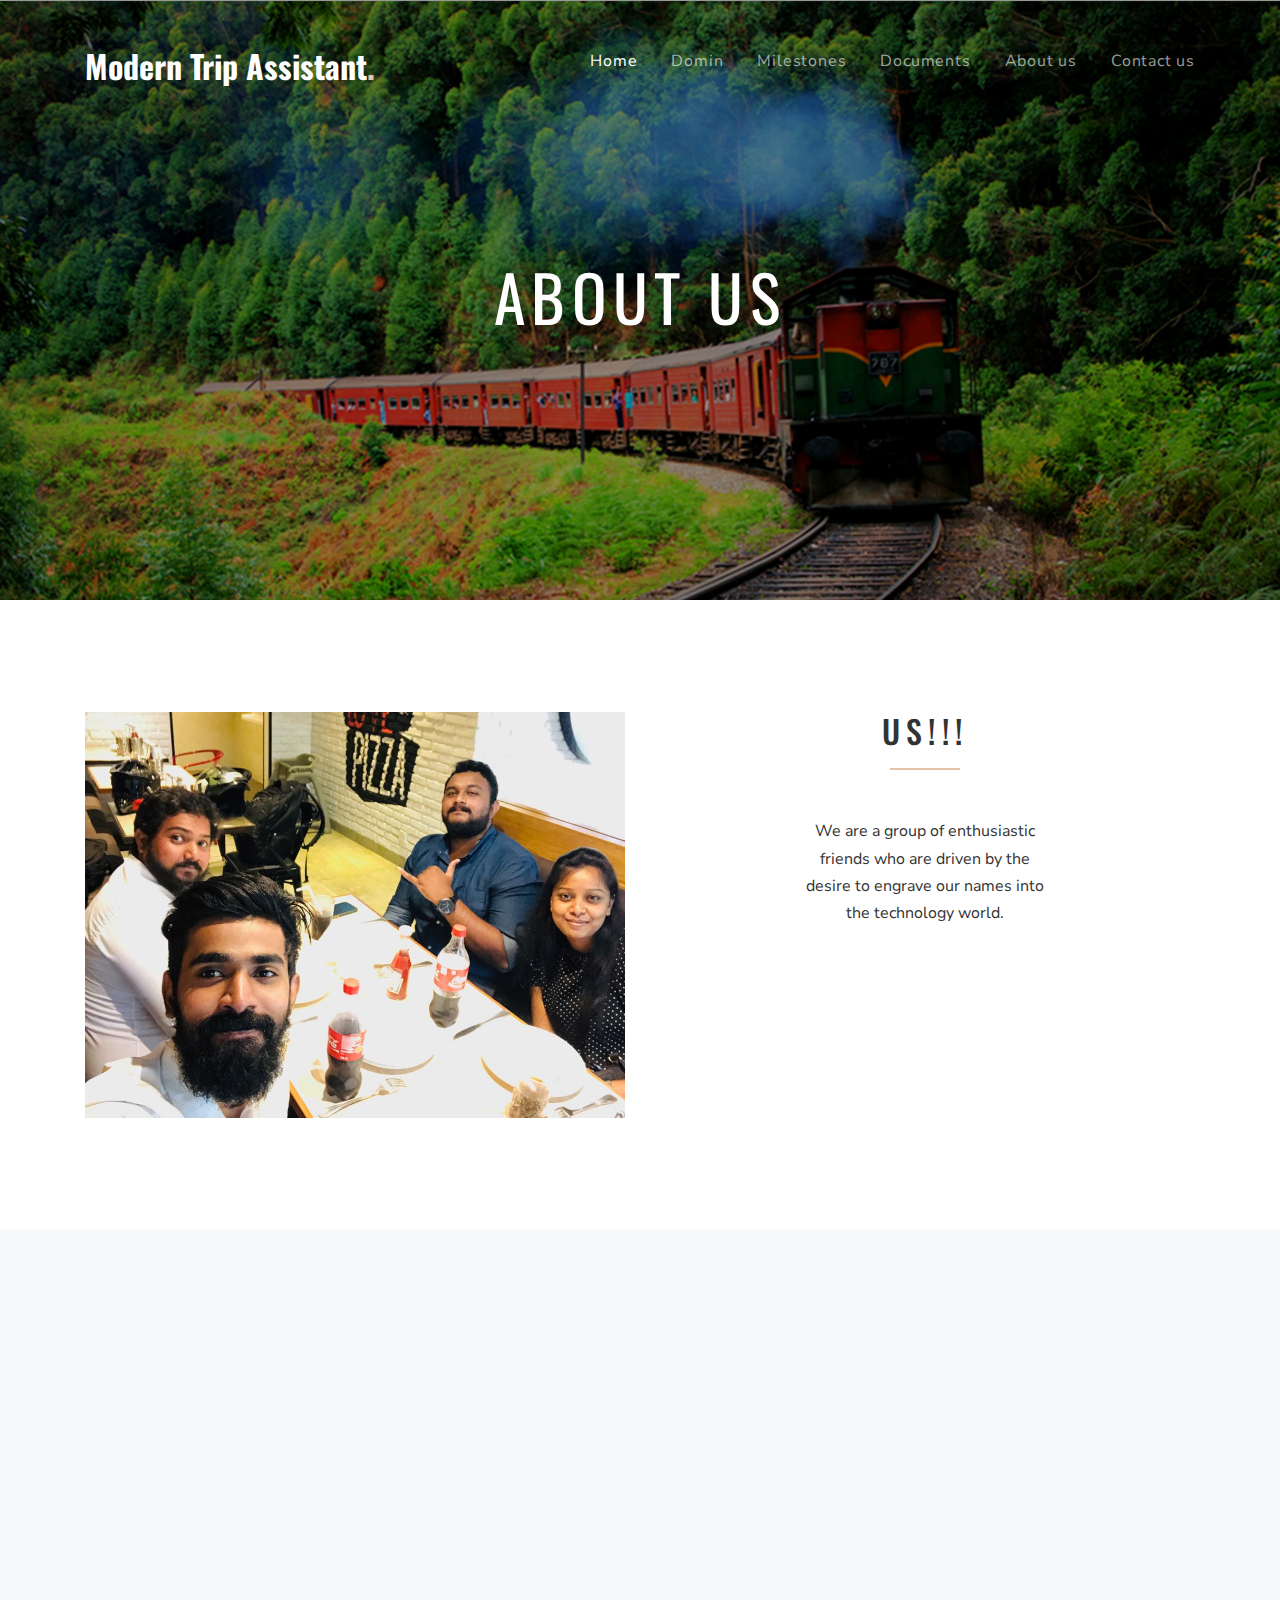
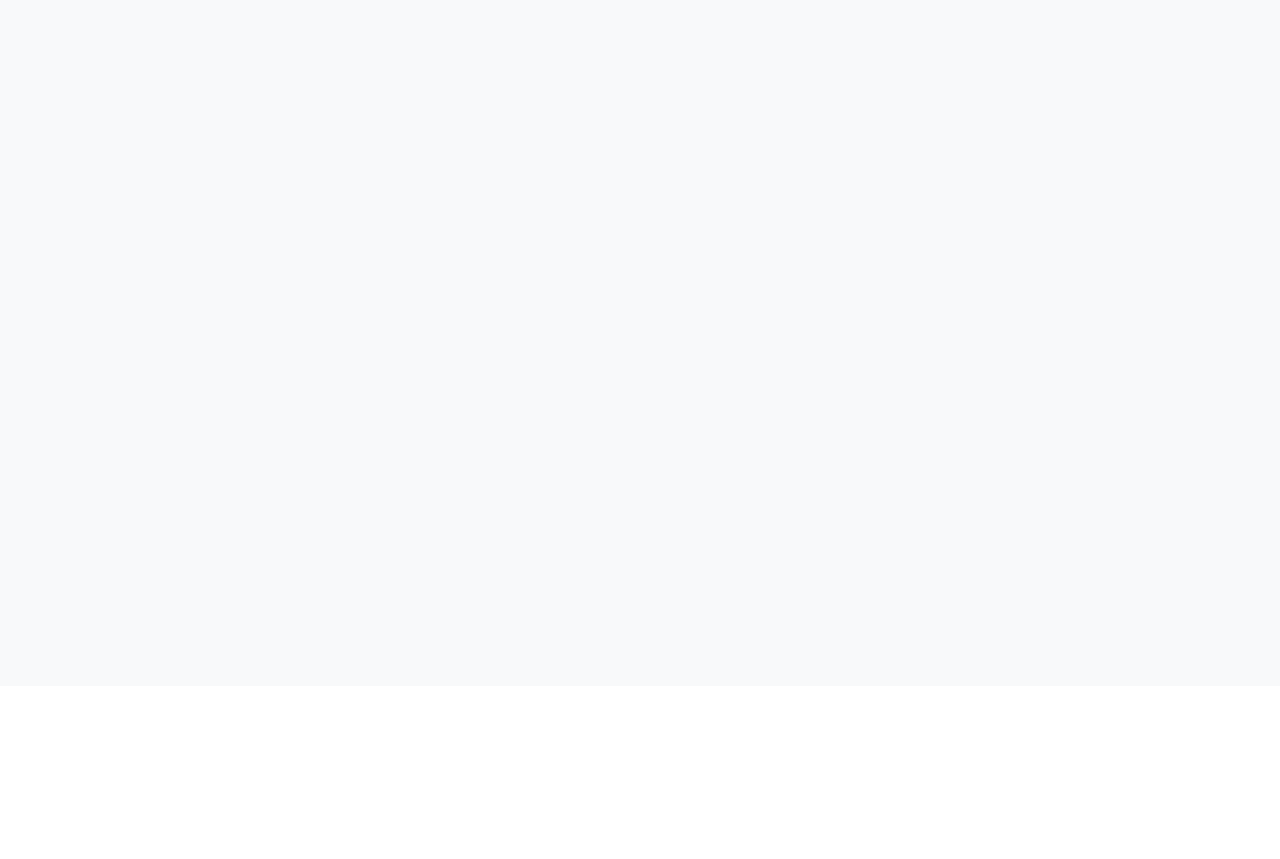
==== commit 069dc1c8: "Updated" ====
--- a/MTA_website/about.html
+++ b/MTA_website/about.html
@@ -36,7 +36,7 @@
         <div class="container py-1">
           <div class="row align-items-center">
             <div class="col-8 col-md-8 col-lg-4">
-              <h1 class="mb-0"><a href="index.html" class="text-white h2 mb-0"><strong>Security Platform for Mobile OS<span class="text-primary">.</span></strong></a></h1>
+              <h1 class="mb-0"><a href="index.html" class="text-white h2 mb-0"><strong>Modern Trip Assistant<span class="text-primary">.</span></strong></a></h1>
             </div>
             <div class="col-4 col-md-4 col-lg-8">
               <nav class="site-navigation text-right text-md-right" role="navigation">
@@ -107,57 +107,57 @@
           </div>
         </div>
         <div class="nonloop-block-13 owl-carousel">
-
-          <div class="col-md 3 text-center p-3 p-md-5 bg-white">
-            <div class="mb-4">            
-              <img src="images/aboutus/1.jpeg" alt="Image" class="w-50 mx-auto img-fluid rounded-circle">
-            </div>
-            <div class="text-black">
-              <h3 class="font-weight-light h5">Brayan Benett A.S.</h3>
-              <p class="font-italic">Department of Information Systems Engineering
-                Faculty of Computing</p>
-                <p class="font-italic">Sri Lanka Institute of Information Technology</p>
-                <p class="font-italic">brayanbenett@gmail.com</p>
-            </div>
-          </div>
-
-          <div class="col-md 3 text-center p-3 p-md-5 bg-white">
-            <div class="mb-4">            
-              <img src="images/aboutus/2.jpeg" alt="Image" class="w-50 mx-auto img-fluid rounded-circle">
-            </div>
-            <div class="text-black">
-              <h3 class="font-weight-light h5">Vinushanth K.</h3>
-              <p class="font-italic">Department of Information Systems Engineering
-                Faculty of Computing</p>
-                <p class="font-italic">Sri Lanka Institute of Information Technology</p>
-                <p class="font-italic">vinush.k5@gmail.com</p>    </div>
-          </div>
-
-          <div class="col-md 3 text-center p-3 p-md-5 bg-white">
-            <div class="mb-4">            
-              <img src="images/aboutus/3.jpeg" alt="Image" class="w-50 mx-auto img-fluid rounded-circle">
-            </div>
-            <div class="text-black">
-              <h3 class="font-weight-light h5">Sam Abisherk R. </h3>
-              <p class="font-italic">Department of Information Systems Engineering
-                Faculty of Computing</p>
-                <p class="font-italic">Sri Lanka Institute of Information Technology</p>
-                <p class="font-italic">abisherk.sam@gmail.com</p> </div>
-          </div>
-
-          <div class="col-md 3 text-center p-3 p-md-5 bg-white">
-            <div class="mb-4">            
-              <img src="images/aboutus/4.jpeg" alt="Image" class="w-50 mx-auto img-fluid rounded-circle">
-            </div>
-            <div class="text-black">
-              <h3 class="font-weight-light h5">Ranjitha L.</h3>
-              <p class="font-italic">Department of Software Engineering
-                Faculty of Computing</p>
-                <p class="font-italic">Sri Lanka Institute of Information Technology</p>
-                <p class="font-italic">ranjithalogaratnam@gmail.com</p></div>
-          </div>
-
-        </div>
+  
+            <div class="col-md 3 text-center p-3 p-md-5 bg-white">
+              <div class="mb-4">            
+                <img src="images/aboutus/1.jpg" alt="Image" class="w-50 mx-auto img-fluid rounded-circle">
+              </div>
+              <div class="text-black">
+                <h3 class="font-weight-light h5">Sankeethan N.</h3>
+                <p class="font-italic">Department of Software Engineering
+                  Faculty of Computing</p>
+                  <p class="font-italic">Sri Lanka Institute of Information Technology</p>
+                  <p class="font-italic">n.sankeeth@gmail.com</p>
+              </div>
+            </div>
+  
+            <div class="col-md 3 text-center p-3 p-md-5 bg-white">
+              <div class="mb-4">            
+                <img src="images/aboutus/2.jpg" alt="Image" class="w-50 mx-auto img-fluid rounded-circle">
+              </div>
+              <div class="text-black">
+                <h3 class="font-weight-light h5">Vithusan J.</h3>
+                <p class="font-italic">Department of Software Engineering
+                  Faculty of Computing</p>
+                  <p class="font-italic">Sri Lanka Institute of Information Technology</p>
+                  <p class="font-italic">jvithu2004@gmail.com</p>    </div>
+            </div>
+  
+            <div class="col-md 3 text-center p-3 p-md-5 bg-white">
+              <div class="mb-4">            
+                <img src="images/aboutus/3.jpg" alt="Image" class="w-50 mx-auto img-fluid rounded-circle">
+              </div>
+              <div class="text-black">
+                <h3 class="font-weight-light h5">Sinthujan P. </h3>
+                <p class="font-italic">Department of Information Systems Engineering
+                  Faculty of Computing</p>
+                  <p class="font-italic">Sri Lanka Institute of Information Technology</p>
+                  <p class="font-italic">sinthujan95@gamil.com</p> </div>
+            </div>
+  
+            <div class="col-md 3 text-center p-3 p-md-5 bg-white">
+              <div class="mb-4">            
+                <img src="images/aboutus/4.jpg" alt="Image" class="w-50 mx-auto img-fluid rounded-circle">
+              </div>
+              <div class="text-black">
+                <h3 class="font-weight-light h5">Kirishajini Y.</h3>
+                <p class="font-italic">Department of Software Engineering
+                  Faculty of Computing</p>
+                  <p class="font-italic">Sri Lanka Institute of Information Technology</p>
+                  <p class="font-italic">kirishajini@gmail.com</p></div>
+            </div>
+  
+          </div>
       </div>
     </div>  
     
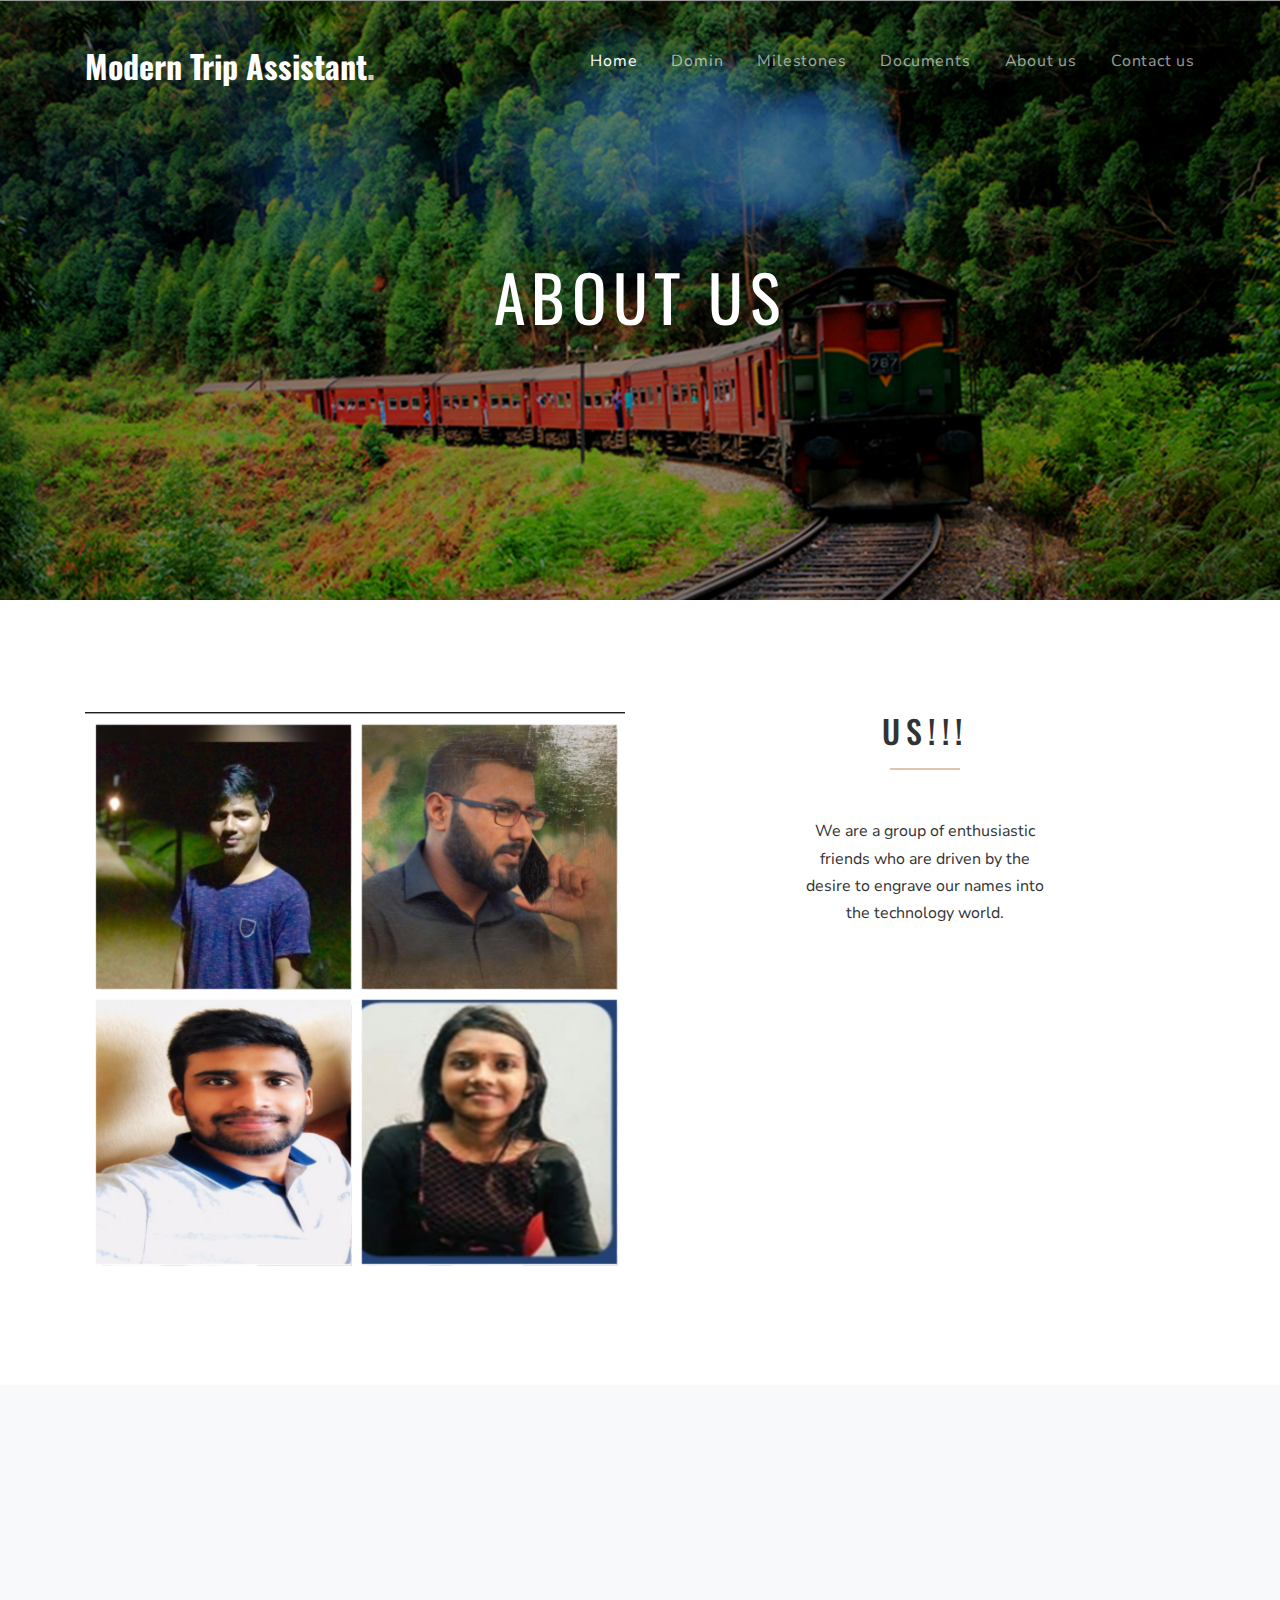
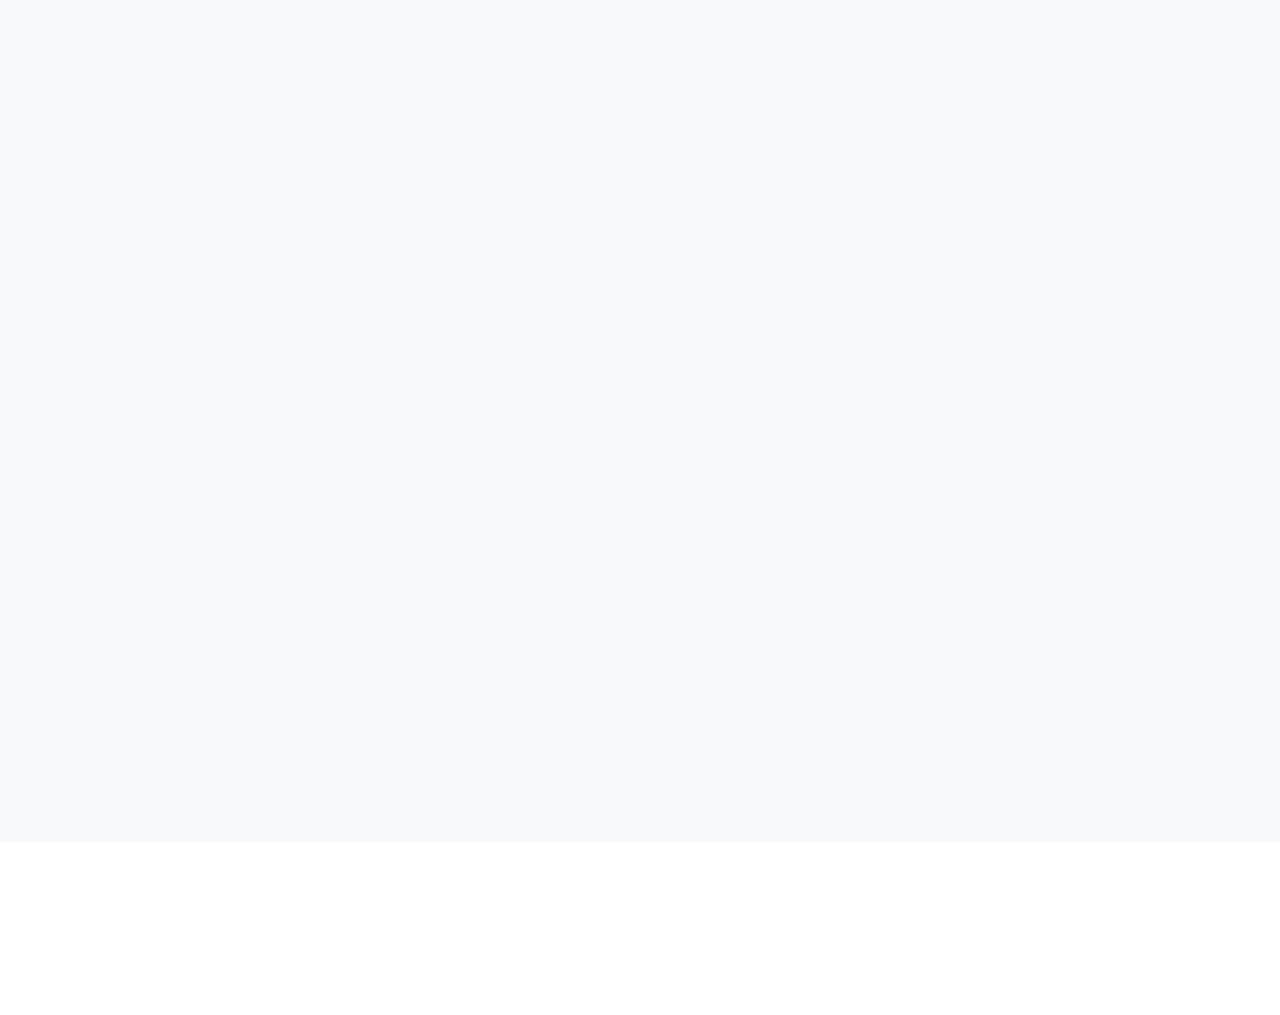
==== commit ee7dd995: "completed research gap & methodology" ====
--- a/MTA_website/about.html
+++ b/MTA_website/about.html
@@ -85,7 +85,7 @@
     <div class="container">
       <div class="row">
         <div class="col-lg-6">
-          <img src="images/aboutus/5.jpeg" alt="Image" class="img-fluid">
+          <img src="images/aboutus/5.png" alt="Image" class="img-fluid">
         </div>
         <div class="col-lg-6">
           <div class="site-section-heading text-center mb-5 w-border col-md-6 mx-auto">
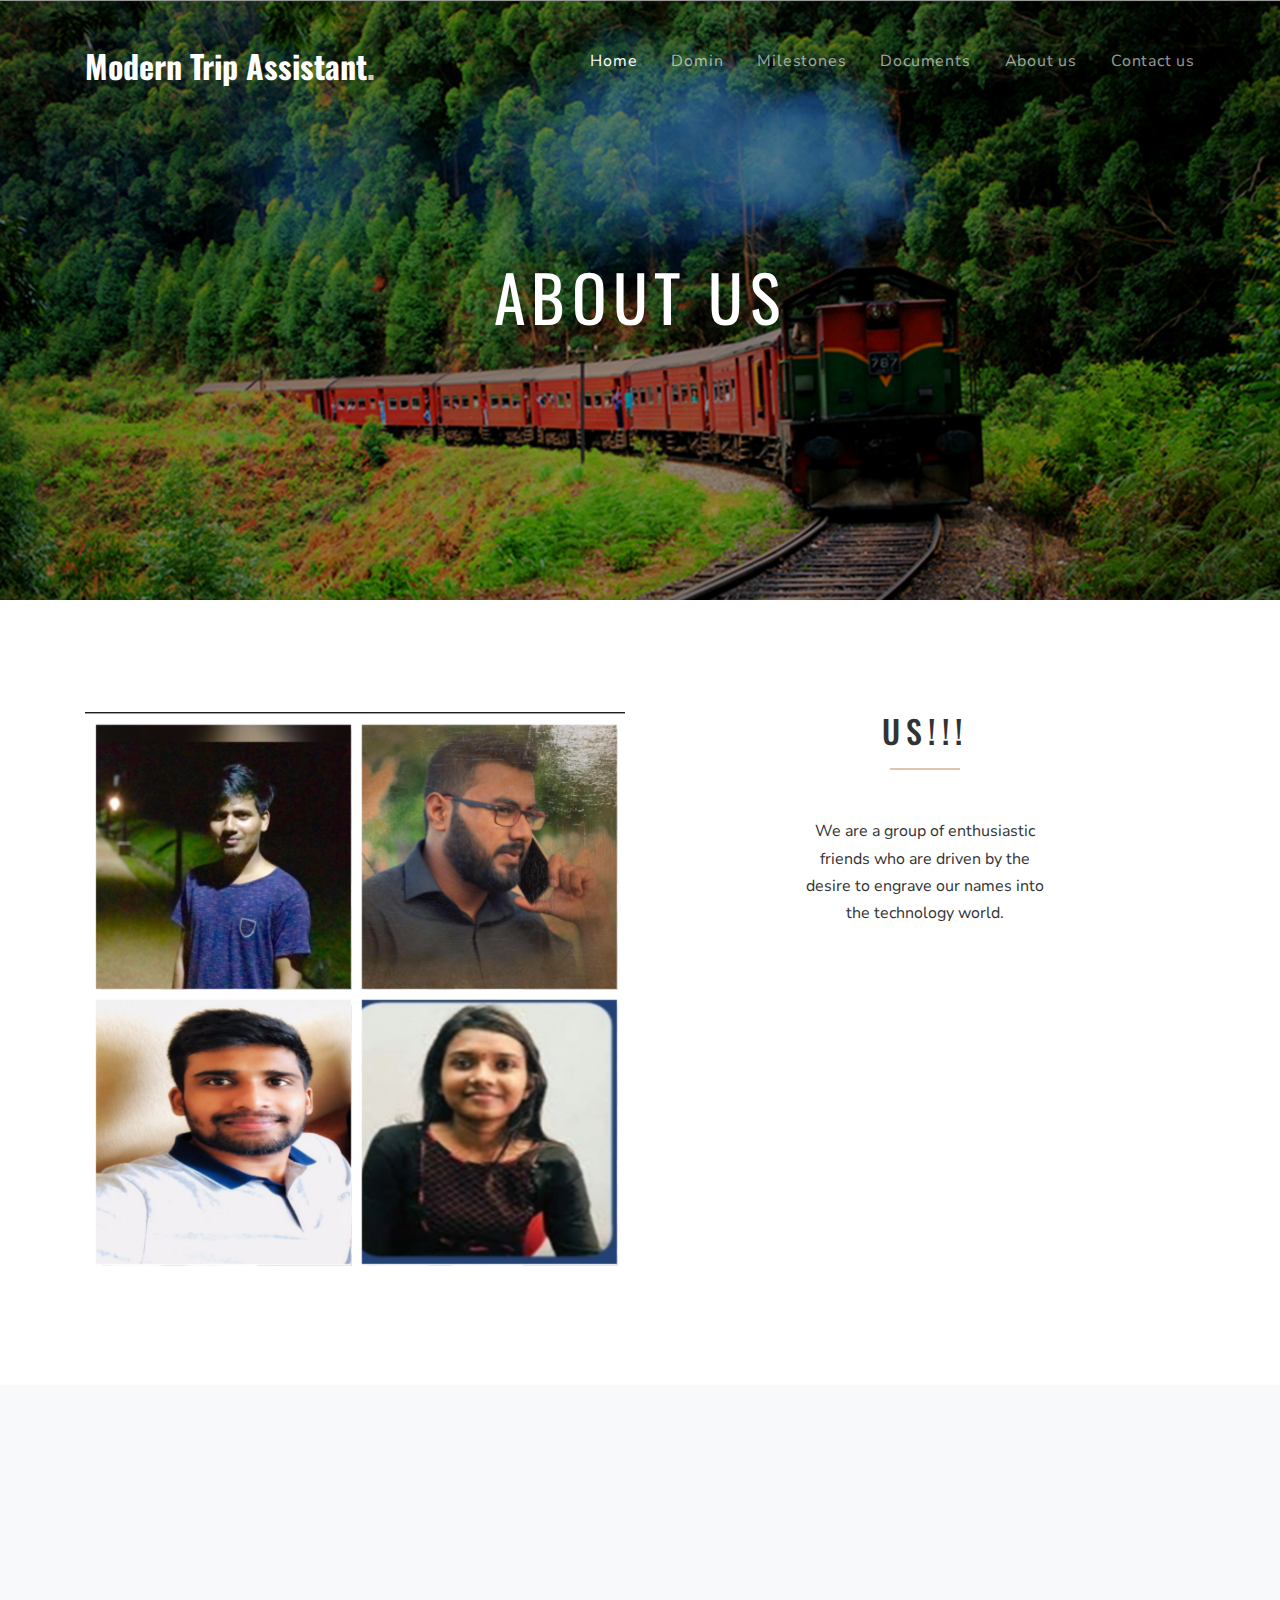
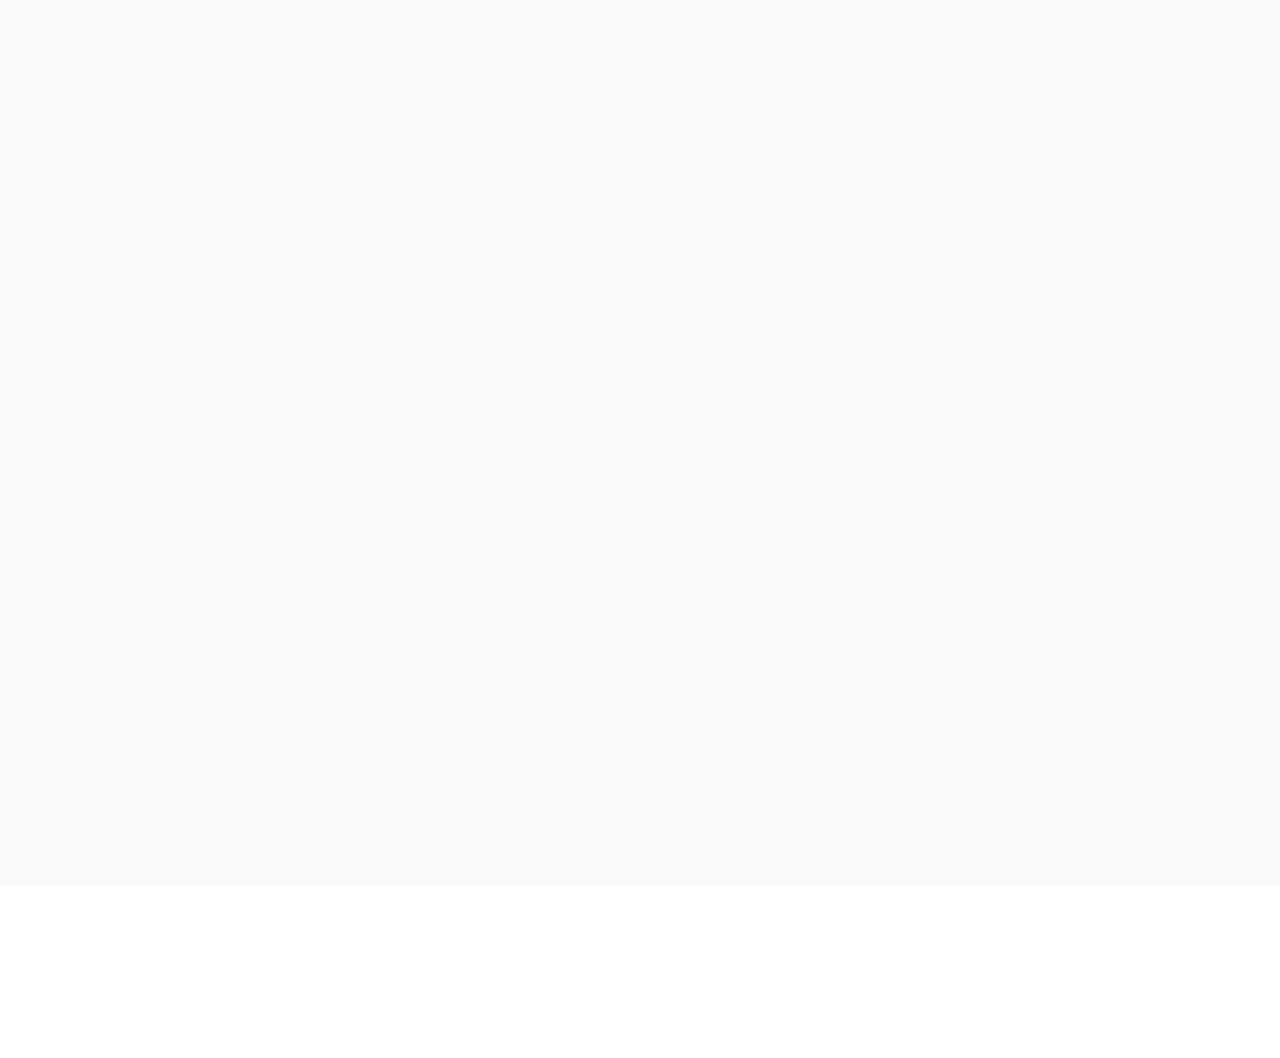
==== commit 2b1823a5: "Mobile number updated" ====
--- a/MTA_website/about.html
+++ b/MTA_website/about.html
@@ -1,81 +1,85 @@
 <!DOCTYPE html>
 <html lang="en">
-  <head>
-    <title>SOS</title>
-    <meta charset="utf-8">
-    <meta name="viewport" content="width=device-width, initial-scale=1, shrink-to-fit=no">
-
-    <link rel="stylesheet" href="https://fonts.googleapis.com/css?family=Nunito+Sans:200,300,400,700,900|Oswald:400,700"> 
-    <link rel="stylesheet" href="fonts/icomoon/style.css">
-
-    <link rel="stylesheet" href="css/bootstrap.min.css">
-    <link rel="stylesheet" href="css/magnific-popup.css">
-    <link rel="stylesheet" href="css/jquery-ui.css">
-    <link rel="stylesheet" href="css/owl.carousel.min.css">
-    <link rel="stylesheet" href="css/owl.theme.default.min.css">
-    <link rel="stylesheet" href="css/bootstrap-datepicker.css">
-    <link rel="stylesheet" href="css/mediaelementplayer.css">
-    <link rel="stylesheet" href="css/animate.css">
-    <link rel="stylesheet" href="fonts/flaticon/font/flaticon.css">
-    <link rel="stylesheet" href="css/fl-bigmug-line.css">
-    
-  
-    <link rel="stylesheet" href="css/aos.css">
-
-    <link rel="stylesheet" href="css/style.css">
-    
-  </head>
-  <body>
-
-  
-    
-  
+
+<head>
+  <title>Trip Assistant</title>
+  <meta charset="utf-8">
+  <meta name="viewport" content="width=device-width, initial-scale=1, shrink-to-fit=no">
+
+  <link rel="stylesheet" href="https://fonts.googleapis.com/css?family=Nunito+Sans:200,300,400,700,900|Oswald:400,700">
+  <link rel="stylesheet" href="fonts/icomoon/style.css">
+
+  <link rel="stylesheet" href="css/bootstrap.min.css">
+  <link rel="stylesheet" href="css/magnific-popup.css">
+  <link rel="stylesheet" href="css/jquery-ui.css">
+  <link rel="stylesheet" href="css/owl.carousel.min.css">
+  <link rel="stylesheet" href="css/owl.theme.default.min.css">
+  <link rel="stylesheet" href="css/bootstrap-datepicker.css">
+  <link rel="stylesheet" href="css/mediaelementplayer.css">
+  <link rel="stylesheet" href="css/animate.css">
+  <link rel="stylesheet" href="fonts/flaticon/font/flaticon.css">
+  <link rel="stylesheet" href="css/fl-bigmug-line.css">
+
+
+  <link rel="stylesheet" href="css/aos.css">
+
+  <link rel="stylesheet" href="css/style.css">
+
+</head>
+
+<body>
+
+
+
+
   <div class="site-wrap">
 
     <div class="site-navbar mt-4">
-        <div class="container py-1">
-          <div class="row align-items-center">
-            <div class="col-8 col-md-8 col-lg-4">
-              <h1 class="mb-0"><a href="index.html" class="text-white h2 mb-0"><strong>Modern Trip Assistant<span class="text-primary">.</span></strong></a></h1>
-            </div>
-            <div class="col-4 col-md-4 col-lg-8">
-              <nav class="site-navigation text-right text-md-right" role="navigation">
-
-                <div class="d-inline-block d-lg-none ml-md-0 mr-auto py-3"><a href="#" class="site-menu-toggle js-menu-toggle text-white"><span class="icon-menu h3"></span></a></div>
-
-                <ul class="site-menu js-clone-nav d-none d-lg-block">
-                  <li class="active"><a href="index.html">Home</a></li>
-                  <li><a href="domin.html">Domin</a></li>
-                  <li><a href="milestones.html">Milestones</a></li>
-                  <li><a href="documents.html">Documents</a></li>
-                  <li><a href="about.html">About us</a></li>
-                  <li><a href="contact.html">Contact us</a></li>
-                </ul>
-              </nav>
-            </div>
-           
-
-          </div>
-        </div>
-      </div>
-    </div>
-
-    <div class="site-mobile-menu">
-      <div class="site-mobile-menu-header">
-        <div class="site-mobile-menu-close mt-3">
-          <span class="icon-close2 js-menu-toggle"></span>
-        </div>
-      </div>
-      <div class="site-mobile-menu-body"></div>
-    </div> <!-- .site-mobile-menu -->
-    
-    <div class="site-blocks-cover inner-page-cover overlay" style="background-image: url('images/hero_bg_1.jpg');"
+      <div class="container py-1">
+        <div class="row align-items-center">
+          <div class="col-8 col-md-8 col-lg-4">
+            <h1 class="mb-0"><a href="index.html" class="text-white h2 mb-0"><strong>Modern Trip Assistant<span
+                    class="text-primary">.</span></strong></a></h1>
+          </div>
+          <div class="col-4 col-md-4 col-lg-8">
+            <nav class="site-navigation text-right text-md-right" role="navigation">
+
+              <div class="d-inline-block d-lg-none ml-md-0 mr-auto py-3"><a href="#"
+                  class="site-menu-toggle js-menu-toggle text-white"><span class="icon-menu h3"></span></a></div>
+
+              <ul class="site-menu js-clone-nav d-none d-lg-block">
+                <li class="active"><a href="index.html">Home</a></li>
+                <li><a href="domin.html">Domin</a></li>
+                <li><a href="milestones.html">Milestones</a></li>
+                <li><a href="documents.html">Documents</a></li>
+                <li><a href="about.html">About us</a></li>
+                <li><a href="contact.html">Contact us</a></li>
+              </ul>
+            </nav>
+          </div>
+
+
+        </div>
+      </div>
+    </div>
+  </div>
+
+  <div class="site-mobile-menu">
+    <div class="site-mobile-menu-header">
+      <div class="site-mobile-menu-close mt-3">
+        <span class="icon-close2 js-menu-toggle"></span>
+      </div>
+    </div>
+    <div class="site-mobile-menu-body"></div>
+  </div> <!-- .site-mobile-menu -->
+
+  <div class="site-blocks-cover inner-page-cover overlay" style="background-image: url('images/hero_bg_1.jpg');"
     data-aos="fade" data-stellar-background-ratio="0.5" data-aos="fade">
     <div class="container">
       <div class="row align-items-center justify-content-center">
         <div class="col-md-7 text-center" data-aos="fade-up" data-aos-delay="400">
           <h1 class="text-white">About Us</h1>
-         
+
         </div>
       </div>
     </div>
@@ -89,104 +93,118 @@
         </div>
         <div class="col-lg-6">
           <div class="site-section-heading text-center mb-5 w-border col-md-6 mx-auto">
-          <h2 class="mb-5">Us!!!</h2>
-          <p>We are a group of enthusiastic friends who are driven by the desire to engrave our names into the technology world. </p>
-        </div>
-        </div>
-      </div>
-    </div>
-  </div>
-
-    
-    <div class="site-section block-13 bg-light">
-      <div class="container" data-aos="fade-up">
-        <div class="row">
-          <div class="site-section-heading text-center mb-5 w-border col-md-6 mx-auto">
-            <h2 class="mb-5">Team</h2>
-            <p>"Teamwork is the ability to work together toward a common vision. The ability to direct individual accomplishments toward organizational objectives. It is the fuel that allows common people to attain uncommon results."</p>
-          </div>
-        </div>
-        <div class="nonloop-block-13 owl-carousel">
-  
-            <div class="col-md 3 text-center p-3 p-md-5 bg-white">
-              <div class="mb-4">            
-                <img src="images/aboutus/1.jpg" alt="Image" class="w-50 mx-auto img-fluid rounded-circle">
-              </div>
-              <div class="text-black">
-                <h3 class="font-weight-light h5">Sankeethan N.</h3>
-                <p class="font-italic">Department of Software Engineering
-                  Faculty of Computing</p>
-                  <p class="font-italic">Sri Lanka Institute of Information Technology</p>
-                  <p class="font-italic">n.sankeeth@gmail.com</p>
-              </div>
-            </div>
-  
-            <div class="col-md 3 text-center p-3 p-md-5 bg-white">
-              <div class="mb-4">            
-                <img src="images/aboutus/2.jpg" alt="Image" class="w-50 mx-auto img-fluid rounded-circle">
-              </div>
-              <div class="text-black">
-                <h3 class="font-weight-light h5">Vithusan J.</h3>
-                <p class="font-italic">Department of Software Engineering
-                  Faculty of Computing</p>
-                  <p class="font-italic">Sri Lanka Institute of Information Technology</p>
-                  <p class="font-italic">jvithu2004@gmail.com</p>    </div>
-            </div>
-  
-            <div class="col-md 3 text-center p-3 p-md-5 bg-white">
-              <div class="mb-4">            
-                <img src="images/aboutus/3.jpg" alt="Image" class="w-50 mx-auto img-fluid rounded-circle">
-              </div>
-              <div class="text-black">
-                <h3 class="font-weight-light h5">Sinthujan P. </h3>
-                <p class="font-italic">Department of Information Systems Engineering
-                  Faculty of Computing</p>
-                  <p class="font-italic">Sri Lanka Institute of Information Technology</p>
-                  <p class="font-italic">sinthujan95@gamil.com</p> </div>
-            </div>
-  
-            <div class="col-md 3 text-center p-3 p-md-5 bg-white">
-              <div class="mb-4">            
-                <img src="images/aboutus/4.jpg" alt="Image" class="w-50 mx-auto img-fluid rounded-circle">
-              </div>
-              <div class="text-black">
-                <h3 class="font-weight-light h5">Kirishajini Y.</h3>
-                <p class="font-italic">Department of Software Engineering
-                  Faculty of Computing</p>
-                  <p class="font-italic">Sri Lanka Institute of Information Technology</p>
-                  <p class="font-italic">kirishajini@gmail.com</p></div>
-            </div>
-  
-          </div>
-      </div>
-    </div>  
-    
-
-    
-    
-    <div class="bg-primary" data-aos="fade">
-      <div class="container">
-        <div class="row">
-          <a href="#" class="col-2 text-center py-4 social-icon d-block"><span class="icon-facebook text-white"></span></a>
-          <a href="#" class="col-2 text-center py-4 social-icon d-block"><span class="icon-twitter text-white"></span></a>
-          <a href="#" class="col-2 text-center py-4 social-icon d-block"><span class="icon-instagram text-white"></span></a>
-          <a href="#" class="col-2 text-center py-4 social-icon d-block"><span class="icon-linkedin text-white"></span></a>
-          <a href="#" class="col-2 text-center py-4 social-icon d-block"><span class="icon-pinterest text-white"></span></a>
-          <a href="#" class="col-2 text-center py-4 social-icon d-block"><span class="icon-youtube text-white"></span></a>
-        </div>
-      </div>
-    </div>
-
-    <footer>
-      <div class="container">
-        <div class="row pt-5 mt-5 text-center">
-          <div class="col-md-12">
-           
-          </div>
-          
-        </div>
-      </div>
-    </footer>
+            <h2 class="mb-5">Us!!!</h2>
+            <p>We are a group of enthusiastic friends who are driven by the desire to engrave our names into the
+              technology world. </p>
+          </div>
+        </div>
+      </div>
+    </div>
+  </div>
+
+
+  <div class="site-section block-13 bg-light">
+    <div class="container" data-aos="fade-up">
+      <div class="row">
+        <div class="site-section-heading text-center mb-5 w-border col-md-6 mx-auto">
+          <h2 class="mb-5">Team</h2>
+          <p>"Teamwork is the ability to work together toward a common vision. The ability to direct individual
+            accomplishments toward organizational objectives. It is the fuel that allows common people to attain
+            uncommon results."</p>
+        </div>
+      </div>
+      <div class="nonloop-block-13 owl-carousel">
+
+        <div class="col-md 3 text-center p-3 p-md-5 bg-white">
+          <div class="mb-4">
+            <img src="images/aboutus/1.jpg" alt="Image" class="w-50 mx-auto img-fluid rounded-circle">
+          </div>
+          <div class="text-black">
+            <h3 class="font-weight-light h5">Sankeethan N.</h3>
+            <p class="font-italic">Department of Software Engineering
+              Faculty of Computing</p>
+            <p class="font-italic">Sri Lanka Institute of Information Technology</p>
+            <p class="font-italic">n.sankeeth@gmail.com</p>
+            <p class="font-italic">+94 778 446376</p>
+          </div>
+        </div>
+
+        <div class="col-md 3 text-center p-3 p-md-5 bg-white">
+          <div class="mb-4">
+            <img src="images/aboutus/2.jpg" alt="Image" class="w-50 mx-auto img-fluid rounded-circle">
+          </div>
+          <div class="text-black">
+            <h3 class="font-weight-light h5">Vithusan J.</h3>
+            <p class="font-italic">Department of Software Engineering
+              Faculty of Computing</p>
+            <p class="font-italic">Sri Lanka Institute of Information Technology</p>
+            <p class="font-italic">jvithu2004@gmail.com</p>
+            <p class="font-italic">+94 776 492467</p>
+          </div>
+        </div>
+
+        <div class="col-md 3 text-center p-3 p-md-5 bg-white">
+          <div class="mb-4">
+            <img src="images/aboutus/3.jpg" alt="Image" class="w-50 mx-auto img-fluid rounded-circle">
+          </div>
+          <div class="text-black">
+            <h3 class="font-weight-light h5">Sinthujan P. </h3>
+            <p class="font-italic">Department of Information Systems Engineering
+              Faculty of Computing</p>
+            <p class="font-italic">Sri Lanka Institute of Information Technology</p>
+            <p class="font-italic">sinthujan95@gamil.com</p>
+            <p class="font-italic">+94 750 403619</p>
+          </div>
+        </div>
+
+        <div class="col-md 3 text-center p-3 p-md-5 bg-white">
+          <div class="mb-4">
+            <img src="images/aboutus/4.jpg" alt="Image" class="w-50 mx-auto img-fluid rounded-circle">
+          </div>
+          <div class="text-black">
+            <h3 class="font-weight-light h5">Kirishajini Y.</h3>
+            <p class="font-italic">Department of Software Engineering
+              Faculty of Computing</p>
+            <p class="font-italic">Sri Lanka Institute of Information Technology</p>
+            <p class="font-italic">kirishajini@gmail.com</p>
+            <p class="font-italic">+94 768 417853</p>
+          </div>
+        </div>
+
+      </div>
+    </div>
+  </div>
+
+
+
+
+  <div class="bg-primary" data-aos="fade">
+    <div class="container">
+      <div class="row">
+        <a href="#" class="col-2 text-center py-4 social-icon d-block"><span
+            class="icon-facebook text-white"></span></a>
+        <a href="#" class="col-2 text-center py-4 social-icon d-block"><span class="icon-twitter text-white"></span></a>
+        <a href="#" class="col-2 text-center py-4 social-icon d-block"><span
+            class="icon-instagram text-white"></span></a>
+        <a href="#" class="col-2 text-center py-4 social-icon d-block"><span
+            class="icon-linkedin text-white"></span></a>
+        <a href="#" class="col-2 text-center py-4 social-icon d-block"><span
+            class="icon-pinterest text-white"></span></a>
+        <a href="#" class="col-2 text-center py-4 social-icon d-block"><span class="icon-youtube text-white"></span></a>
+      </div>
+    </div>
+  </div>
+
+  <footer>
+    <div class="container">
+      <div class="row pt-5 mt-5 text-center">
+        <div class="col-md-12">
+
+        </div>
+
+      </div>
+    </div>
+  </footer>
 
   </div>
 
@@ -205,6 +223,7 @@
   <script src="js/circleaudioplayer.js"></script>
 
   <script src="js/main.js"></script>
-    
-  </body>
+
+</body>
+
 </html>--- a/MTA_website/css/style.css
+++ b/MTA_website/css/style.css
@@ -1793,3 +1793,187 @@
         font-weight: bold; }
       .featured-property-half .text ul li {
         margin-bottom: 10px; }
+
+        .timeline {
+          list-style: none;
+          padding: 20px 0 20px;
+          position: relative;
+      }
+      
+          .timeline:before {
+              top: 0;
+              bottom: 0;
+              position: absolute;
+              content: " ";
+              width: 3px;
+              background-color: #eeeeee;
+              left: 50%;
+              margin-left: -1.5px;
+          }
+      
+          .timeline > li {
+              margin-bottom: 20px;
+              position: relative;
+          }
+      
+              .timeline > li:before,
+              .timeline > li:after {
+                  content: " ";
+                  display: table;
+              }
+      
+              .timeline > li:after {
+                  clear: both;
+              }
+      
+              .timeline > li:before,
+              .timeline > li:after {
+                  content: " ";
+                  display: table;
+              }
+      
+              .timeline > li:after {
+                  clear: both;
+              }
+      
+              .timeline > li > .timeline-panel {
+                  width: 46%;
+                  float: left;
+                  border: 1px solid #d4d4d4;
+                  border-radius: 2px;
+                  padding: 20px;
+                  position: relative;
+                  -webkit-box-shadow: 0 1px 6px rgba(0, 0, 0, 0.175);
+                  box-shadow: 0 1px 6px rgba(0, 0, 0, 0.175);
+              }
+      
+                  .timeline > li > .timeline-panel:before {
+                      position: absolute;
+                      top: 26px;
+                      right: -15px;
+                      display: inline-block;
+                      border-top: 15px solid transparent;
+                      border-left: 15px solid #ccc;
+                      border-right: 0 solid #ccc;
+                      border-bottom: 15px solid transparent;
+                      content: " ";
+                  }
+      
+                  .timeline > li > .timeline-panel:after {
+                      position: absolute;
+                      top: 27px;
+                      right: -14px;
+                      display: inline-block;
+                      border-top: 14px solid transparent;
+                      border-left: 14px solid #fff;
+                      border-right: 0 solid #fff;
+                      border-bottom: 14px solid transparent;
+                      content: " ";
+                  }
+      
+              .timeline > li > .timeline-badge {
+                  color: #fff;
+                  width: 50px;
+                  height: 50px;
+                  line-height: 50px;
+                  font-size: 1.4em;
+                  text-align: center;
+                  position: absolute;
+                  top: 16px;
+                  left: 50%;
+                  margin-left: -25px;
+                  background-color: #999999;
+                  z-index: 100;
+                  border-top-right-radius: 50%;
+                  border-top-left-radius: 50%;
+                  border-bottom-right-radius: 50%;
+                  border-bottom-left-radius: 50%;
+              }
+      
+              .timeline > li.timeline-inverted > .timeline-panel {
+                  float: right;
+              }
+      
+                  .timeline > li.timeline-inverted > .timeline-panel:before {
+                      border-left-width: 0;
+                      border-right-width: 15px;
+                      left: -15px;
+                      right: auto;
+                  }
+      
+                  .timeline > li.timeline-inverted > .timeline-panel:after {
+                      border-left-width: 0;
+                      border-right-width: 14px;
+                      left: -14px;
+                      right: auto;
+                  }
+      
+      .timeline-badge.primary {
+          background-color: #2e6da4 !important;
+      }
+      
+      .timeline-badge.success {
+          background-color: #3f903f !important;
+      }
+      
+      .timeline-badge.warning {
+          background-color: #f0ad4e !important;
+      }
+      
+      .timeline-badge.danger {
+          background-color: #d9534f !important;
+      }
+      
+      .timeline-badge.info {
+          background-color: #5bc0de !important;
+      }
+      
+      .timeline-title {
+          margin-top: 0;
+          color: inherit;
+      }
+      
+      .timeline-body > p,
+      .timeline-body > ul {
+          margin-bottom: 0;
+      }
+      
+          .timeline-body > p + p {
+              margin-top: 5px;
+          }
+      
+      @media (max-width: 767px) {
+          ul.timeline:before {
+              left: 40px;
+          }
+      
+          ul.timeline > li > .timeline-panel {
+              width: calc(100% - 90px);
+              width: -moz-calc(100% - 90px);
+              width: -webkit-calc(100% - 90px);
+          }
+      
+          ul.timeline > li > .timeline-badge {
+              left: 15px;
+              margin-left: 0;
+              top: 16px;
+          }
+      
+          ul.timeline > li > .timeline-panel {
+              float: right;
+          }
+      
+              ul.timeline > li > .timeline-panel:before {
+                  border-left-width: 0;
+                  border-right-width: 15px;
+                  left: -15px;
+                  right: auto;
+              }
+      
+              ul.timeline > li > .timeline-panel:after {
+                  border-left-width: 0;
+                  border-right-width: 14px;
+                  left: -14px;
+                  right: auto;
+              }
+      }
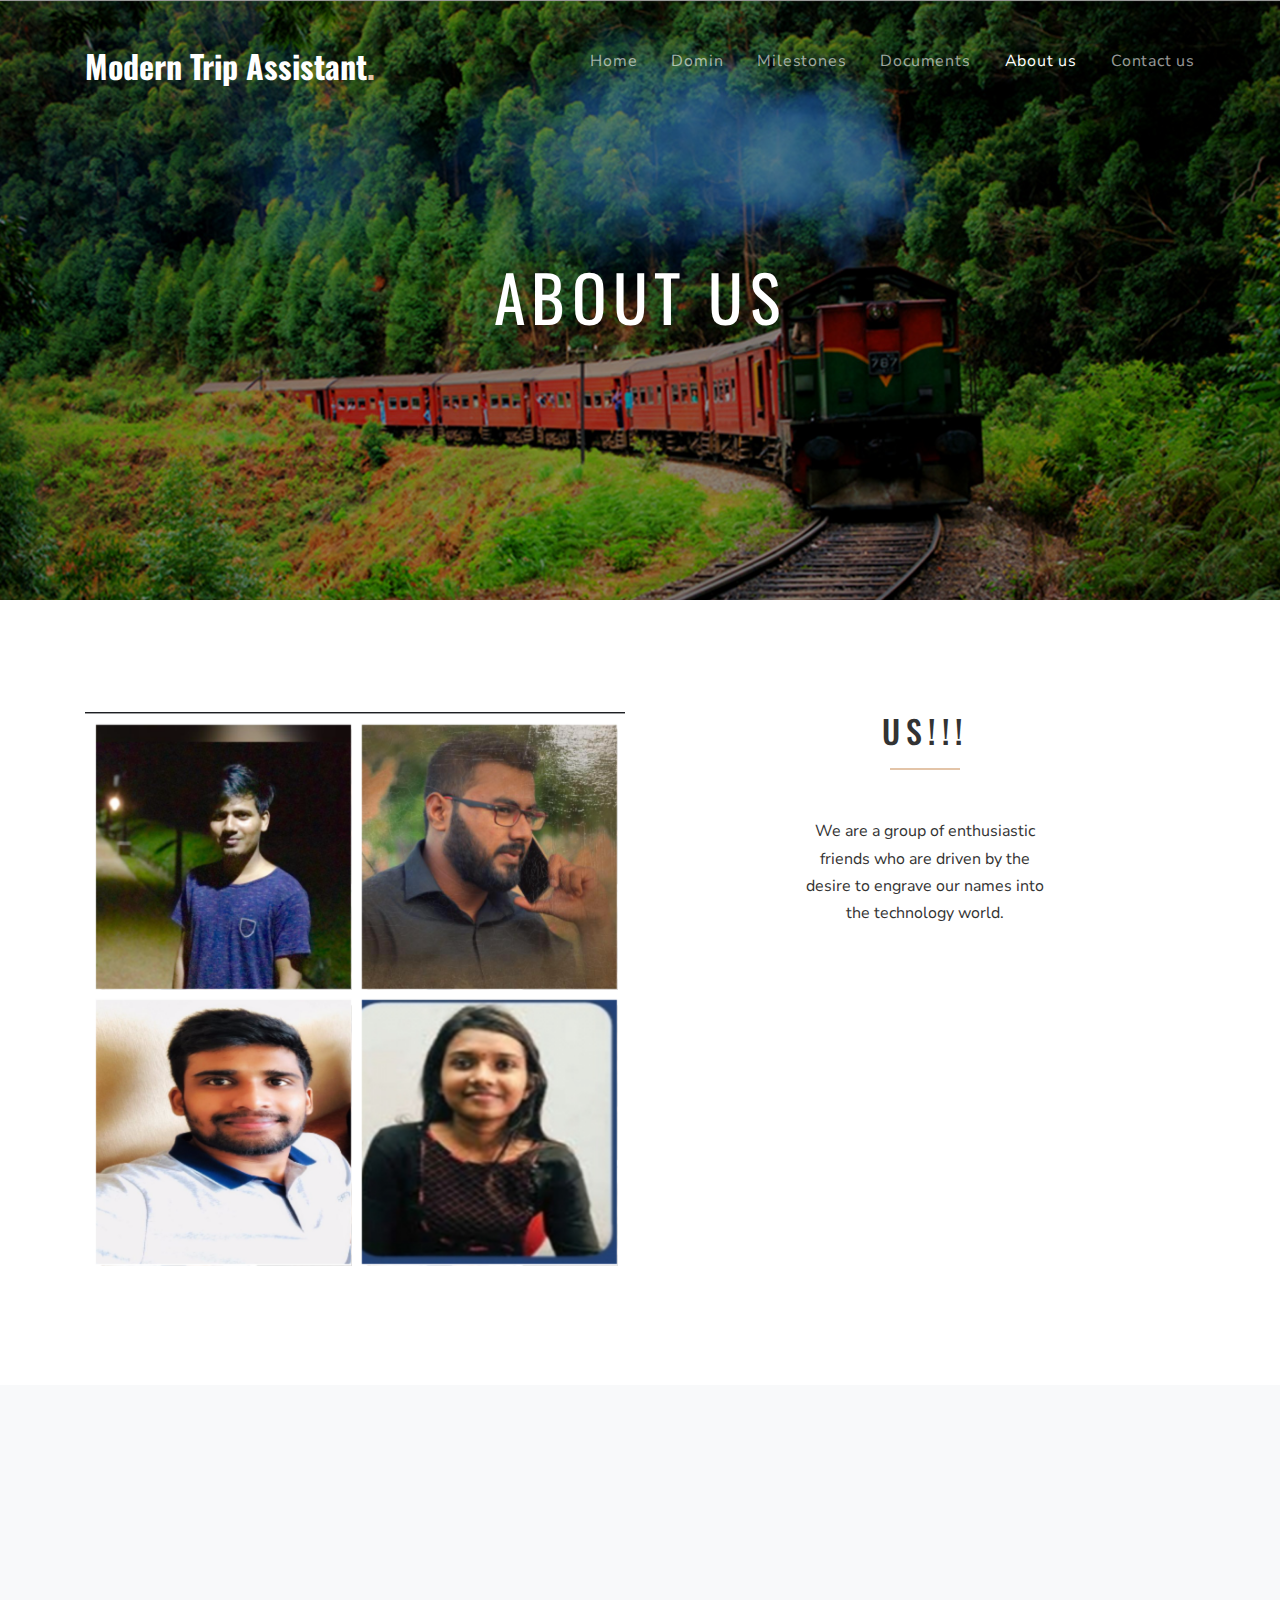
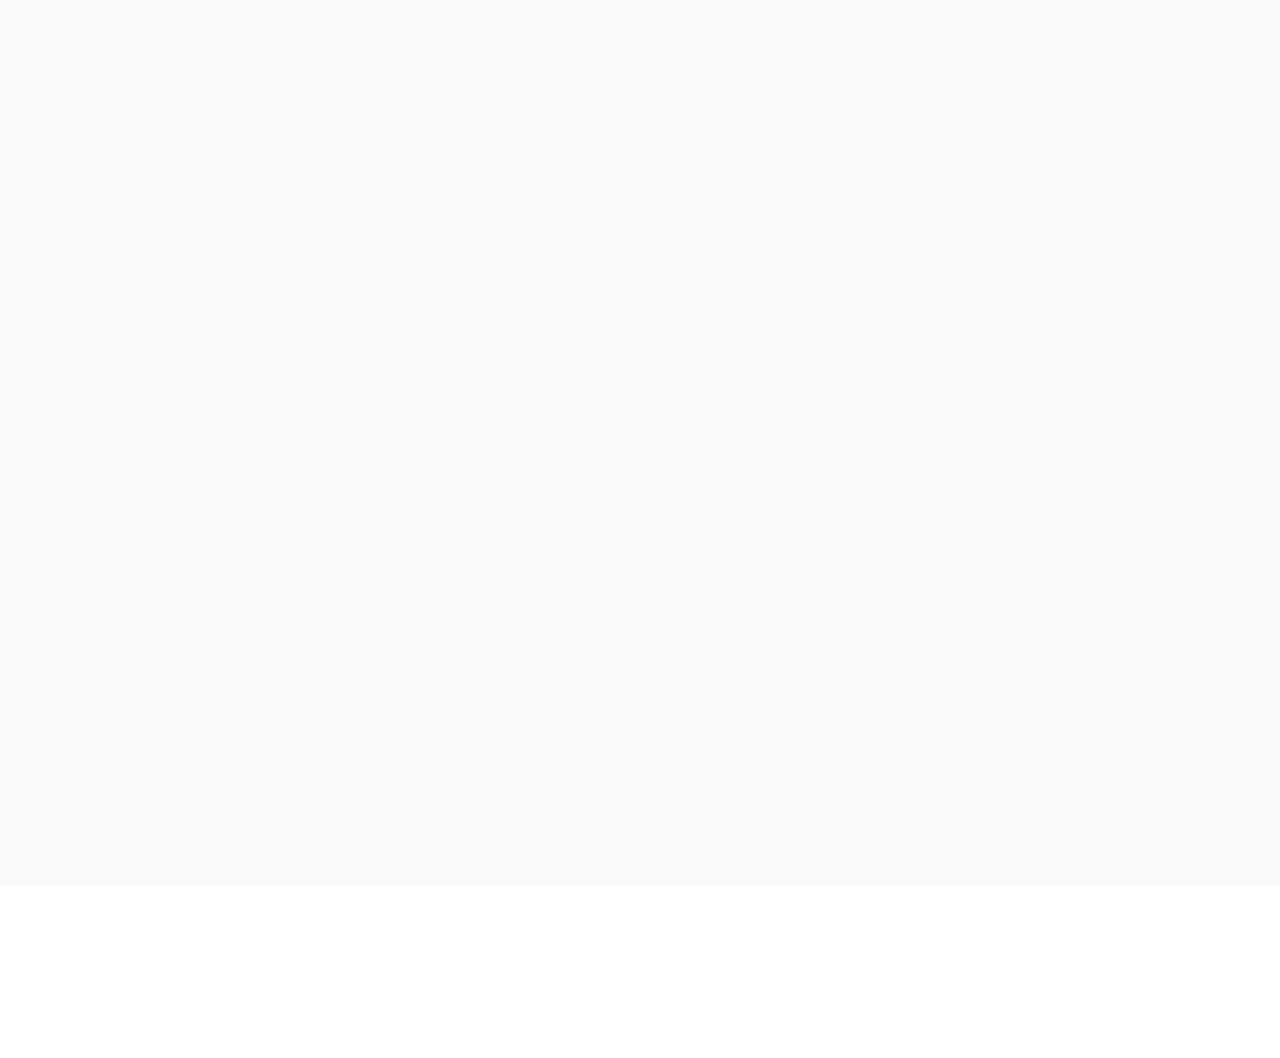
==== commit aa6ee487: "Improvements" ====
--- a/MTA_website/about.html
+++ b/MTA_website/about.html
@@ -48,11 +48,11 @@
                   class="site-menu-toggle js-menu-toggle text-white"><span class="icon-menu h3"></span></a></div>
 
               <ul class="site-menu js-clone-nav d-none d-lg-block">
-                <li class="active"><a href="index.html">Home</a></li>
+                <li><a href="index.html">Home</a></li>
                 <li><a href="domin.html">Domin</a></li>
                 <li><a href="milestones.html">Milestones</a></li>
                 <li><a href="documents.html">Documents</a></li>
-                <li><a href="about.html">About us</a></li>
+                <li class="active"><a href="about.html">About us</a></li>
                 <li><a href="contact.html">Contact us</a></li>
               </ul>
             </nav>
@@ -226,4 +226,4 @@
 
 </body>
 
-</html>+</html>
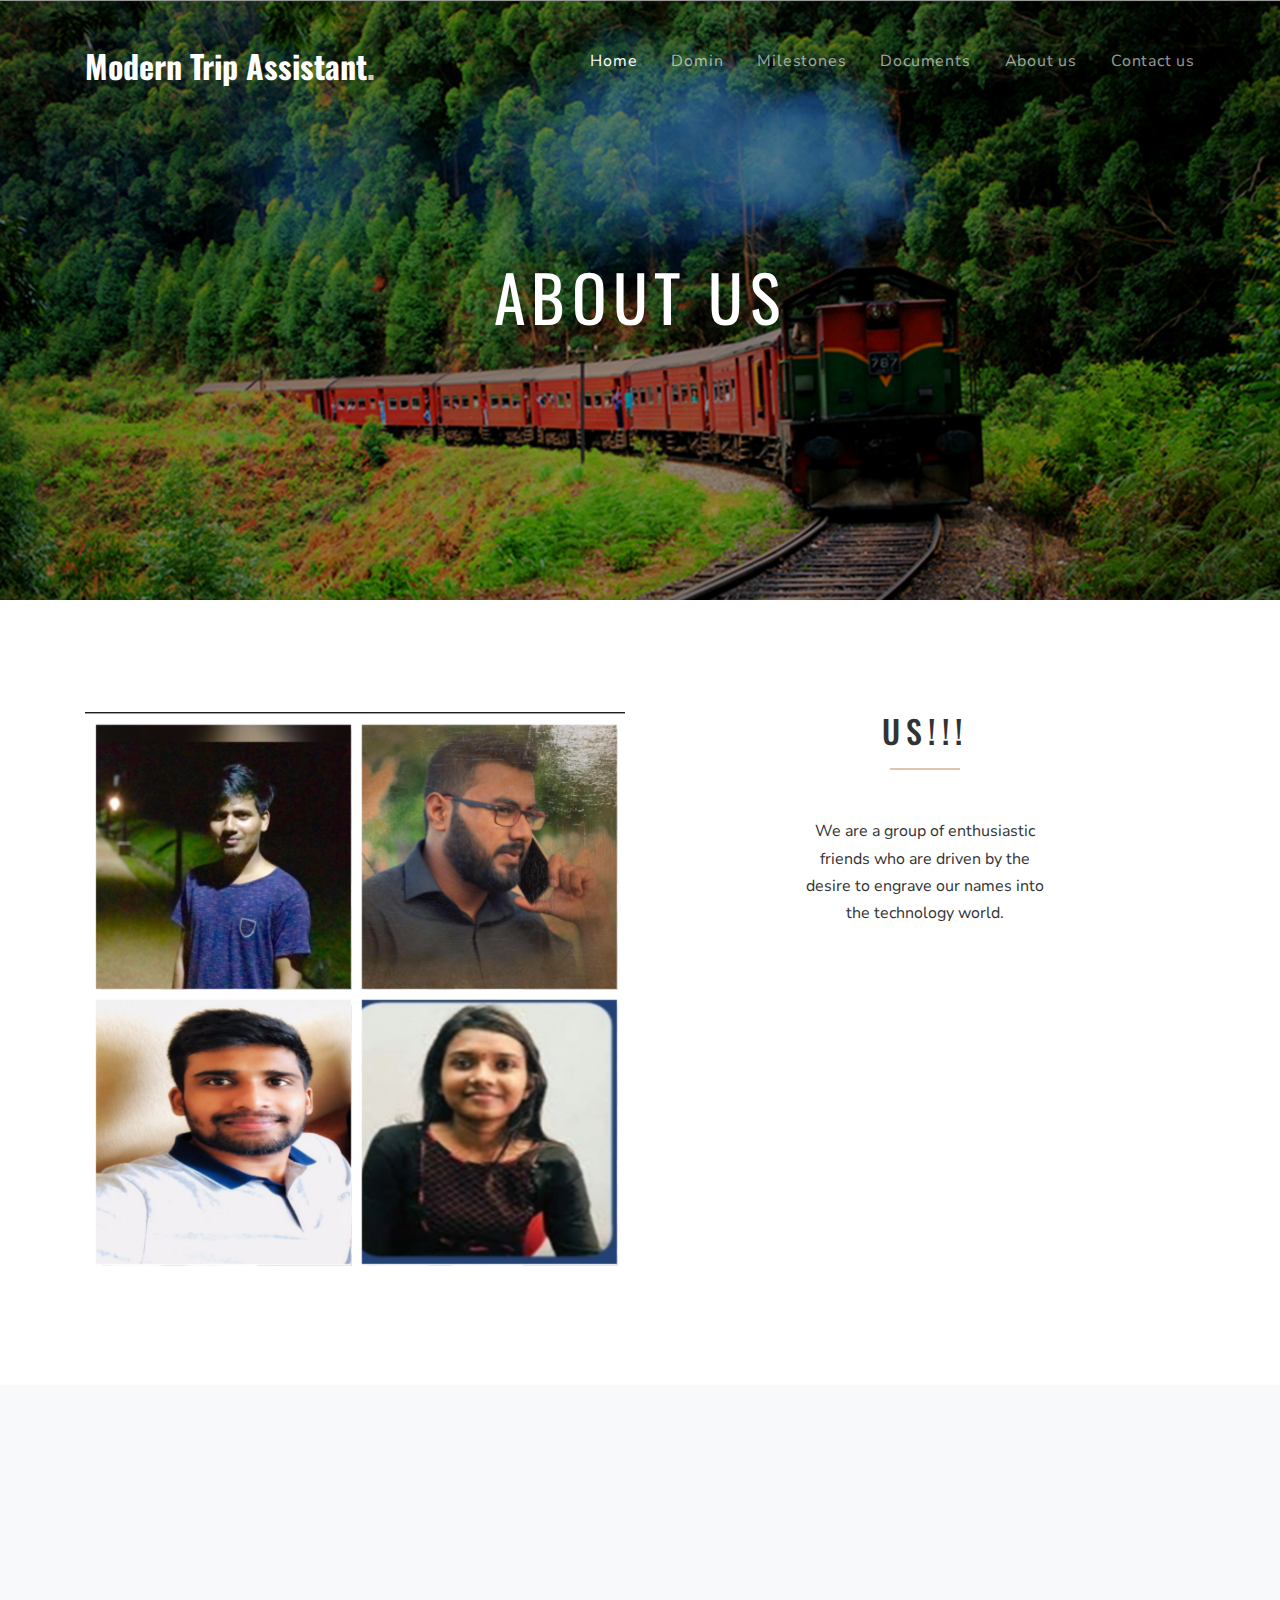
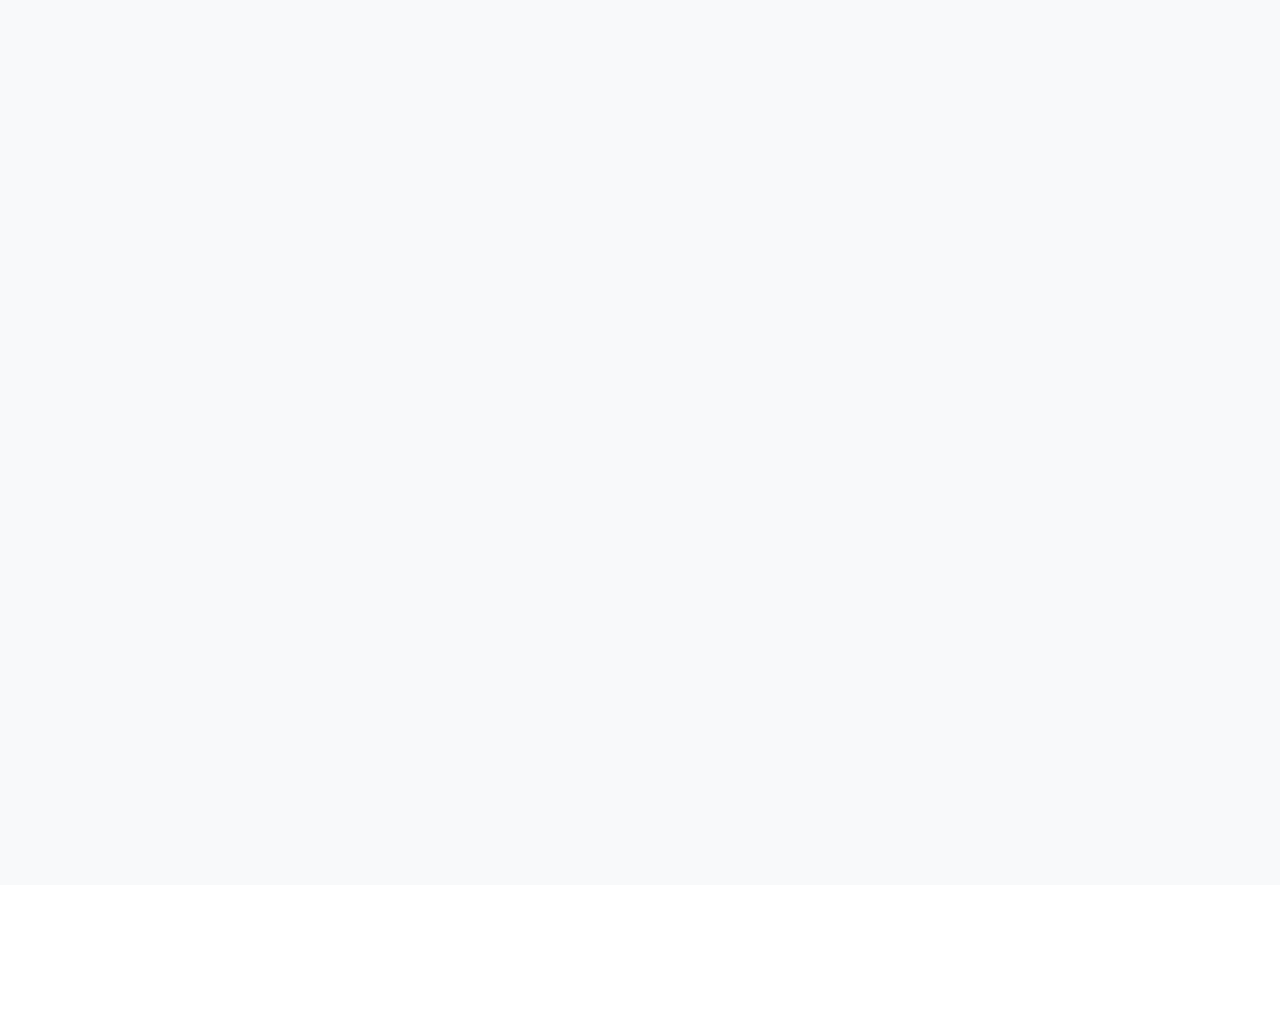
==== commit 952b629b: "Emails & improments" ====
--- a/MTA_website/about.html
+++ b/MTA_website/about.html
@@ -48,11 +48,11 @@
                   class="site-menu-toggle js-menu-toggle text-white"><span class="icon-menu h3"></span></a></div>
 
               <ul class="site-menu js-clone-nav d-none d-lg-block">
-                <li><a href="index.html">Home</a></li>
+                <li class="active"><a href="index.html">Home</a></li>
                 <li><a href="domin.html">Domin</a></li>
                 <li><a href="milestones.html">Milestones</a></li>
                 <li><a href="documents.html">Documents</a></li>
-                <li class="active"><a href="about.html">About us</a></li>
+                <li><a href="about.html">About us</a></li>
                 <li><a href="contact.html">Contact us</a></li>
               </ul>
             </nav>
@@ -104,96 +104,85 @@
 
 
   <div class="site-section block-13 bg-light">
-    <div class="container" data-aos="fade-up">
-      <div class="row">
-        <div class="site-section-heading text-center mb-5 w-border col-md-6 mx-auto">
-          <h2 class="mb-5">Team</h2>
-          <p>"Teamwork is the ability to work together toward a common vision. The ability to direct individual
-            accomplishments toward organizational objectives. It is the fuel that allows common people to attain
-            uncommon results."</p>
-        </div>
-      </div>
-      <div class="nonloop-block-13 owl-carousel">
-
-        <div class="col-md 3 text-center p-3 p-md-5 bg-white">
-          <div class="mb-4">
-            <img src="images/aboutus/1.jpg" alt="Image" class="w-50 mx-auto img-fluid rounded-circle">
-          </div>
-          <div class="text-black">
-            <h3 class="font-weight-light h5">Sankeethan N.</h3>
-            <p class="font-italic">Department of Software Engineering
-              Faculty of Computing</p>
-            <p class="font-italic">Sri Lanka Institute of Information Technology</p>
-            <p class="font-italic">n.sankeeth@gmail.com</p>
-            <p class="font-italic">+94 778 446376</p>
-          </div>
-        </div>
-
-        <div class="col-md 3 text-center p-3 p-md-5 bg-white">
-          <div class="mb-4">
-            <img src="images/aboutus/2.jpg" alt="Image" class="w-50 mx-auto img-fluid rounded-circle">
-          </div>
-          <div class="text-black">
-            <h3 class="font-weight-light h5">Vithusan J.</h3>
-            <p class="font-italic">Department of Software Engineering
-              Faculty of Computing</p>
-            <p class="font-italic">Sri Lanka Institute of Information Technology</p>
-            <p class="font-italic">jvithu2004@gmail.com</p>
-            <p class="font-italic">+94 776 492467</p>
-          </div>
-        </div>
-
-        <div class="col-md 3 text-center p-3 p-md-5 bg-white">
-          <div class="mb-4">
-            <img src="images/aboutus/3.jpg" alt="Image" class="w-50 mx-auto img-fluid rounded-circle">
-          </div>
-          <div class="text-black">
-            <h3 class="font-weight-light h5">Sinthujan P. </h3>
-            <p class="font-italic">Department of Information Systems Engineering
-              Faculty of Computing</p>
-            <p class="font-italic">Sri Lanka Institute of Information Technology</p>
-            <p class="font-italic">sinthujan95@gamil.com</p>
-            <p class="font-italic">+94 750 403619</p>
-          </div>
-        </div>
-
-        <div class="col-md 3 text-center p-3 p-md-5 bg-white">
-          <div class="mb-4">
-            <img src="images/aboutus/4.jpg" alt="Image" class="w-50 mx-auto img-fluid rounded-circle">
-          </div>
-          <div class="text-black">
-            <h3 class="font-weight-light h5">Kirishajini Y.</h3>
-            <p class="font-italic">Department of Software Engineering
-              Faculty of Computing</p>
-            <p class="font-italic">Sri Lanka Institute of Information Technology</p>
-            <p class="font-italic">kirishajini@gmail.com</p>
-            <p class="font-italic">+94 768 417853</p>
-          </div>
-        </div>
-
-      </div>
-    </div>
-  </div>
-
-
-
-
-  <div class="bg-primary" data-aos="fade">
-    <div class="container">
-      <div class="row">
-        <a href="#" class="col-2 text-center py-4 social-icon d-block"><span
-            class="icon-facebook text-white"></span></a>
-        <a href="#" class="col-2 text-center py-4 social-icon d-block"><span class="icon-twitter text-white"></span></a>
-        <a href="#" class="col-2 text-center py-4 social-icon d-block"><span
-            class="icon-instagram text-white"></span></a>
-        <a href="#" class="col-2 text-center py-4 social-icon d-block"><span
-            class="icon-linkedin text-white"></span></a>
-        <a href="#" class="col-2 text-center py-4 social-icon d-block"><span
-            class="icon-pinterest text-white"></span></a>
-        <a href="#" class="col-2 text-center py-4 social-icon d-block"><span class="icon-youtube text-white"></span></a>
-      </div>
-    </div>
-  </div>
+      <div class="container" data-aos="fade-up">
+        <div class="row">
+          <div class="site-section-heading text-center mb-5 w-border col-md-6 mx-auto">
+            <h2 class="mb-5">Team</h2>
+            <p>"Teamwork is the ability to work together toward a common vision. The ability to direct individual
+              accomplishments toward organizational objectives. It is the fuel that allows common people to attain
+              uncommon results."</p>
+          </div>
+        </div>
+        <div class="nonloop-block-13 owl-carousel">
+  
+          <div class="col-md 3 text-center p-3 p-md-5 bg-white">
+            <div class="mb-4">
+              <img src="images/aboutus/1.jpg" alt="Image" class="w-50 mx-auto img-fluid rounded-circle">
+            </div>
+            <div class="text-black">
+              <h3 class="font-weight-light h5">Sankeethan N.</h3>
+              <p class="font-italic">Department of Software Engineering
+                Faculty of Computing</p>
+              <p class="font-italic">Sri Lanka Institute of Information Technology</p>
+              <p class="font-italic">n.sankeeth@gmail.com</p>
+              <p class="font-italic">+94 778 446376</p>
+            </div>
+          </div>
+  
+          <div class="col-md 3 text-center p-3 p-md-5 bg-white">
+            <div class="mb-4">
+              <img src="images/aboutus/2.jpg" alt="Image" class="w-50 mx-auto img-fluid rounded-circle">
+            </div>
+            <div class="text-black">
+              <h3 class="font-weight-light h5">Vithusan J.</h3>
+              <p class="font-italic">Department of Software Engineering
+                Faculty of Computing</p>
+              <p class="font-italic">Sri Lanka Institute of Information Technology</p>
+              <p class="font-italic">jvithu2004@gmail.com</p>
+              <p class="font-italic">+94 776 492467</p>
+            </div>
+          </div>
+  
+          <div class="col-md 3 text-center p-3 p-md-5 bg-white">
+            <div class="mb-4">
+              <img src="images/aboutus/3.jpg" alt="Image" class="w-50 mx-auto img-fluid rounded-circle">
+            </div>
+            <div class="text-black">
+              <h3 class="font-weight-light h5">Sinthujan P. </h3>
+              <p class="font-italic">Department of Information Systems Engineering
+                Faculty of Computing</p>
+              <p class="font-italic">Sri Lanka Institute of Information Technology</p>
+              <p class="font-italic">sinthujan95@gamil.com</p>
+              <p class="font-italic">+94 750 403619</p>
+            </div>
+          </div>
+  
+          <div class="col-md 3 text-center p-3 p-md-5 bg-white">
+            <div class="mb-4">
+              <img src="images/aboutus/4.jpg" alt="Image" class="w-50 mx-auto img-fluid rounded-circle">
+            </div>
+            <div class="text-black">
+              <h3 class="font-weight-light h5">Kirishajini Y.</h3>
+              <p class="font-italic">Department of Software Engineering
+                Faculty of Computing</p>
+              <p class="font-italic">Sri Lanka Institute of Information Technology</p>
+              <p class="font-italic">kirishajini@gmail.com</p>
+              <p class="font-italic">+94 768 417853</p>
+            </div>
+          </div>
+  
+        </div>
+      </div>
+    </div>
+  
+  
+    <div class="bg-primary" data-aos="fade">
+      <div class="container">
+        <div class="row">
+          <div class="col-2 text-center py-4 social-icon d-block"><span></span></div>
+        </div>
+      </div>
+    </div>
 
   <footer>
     <div class="container">
@@ -226,4 +215,4 @@
 
 </body>
 
-</html>
+</html>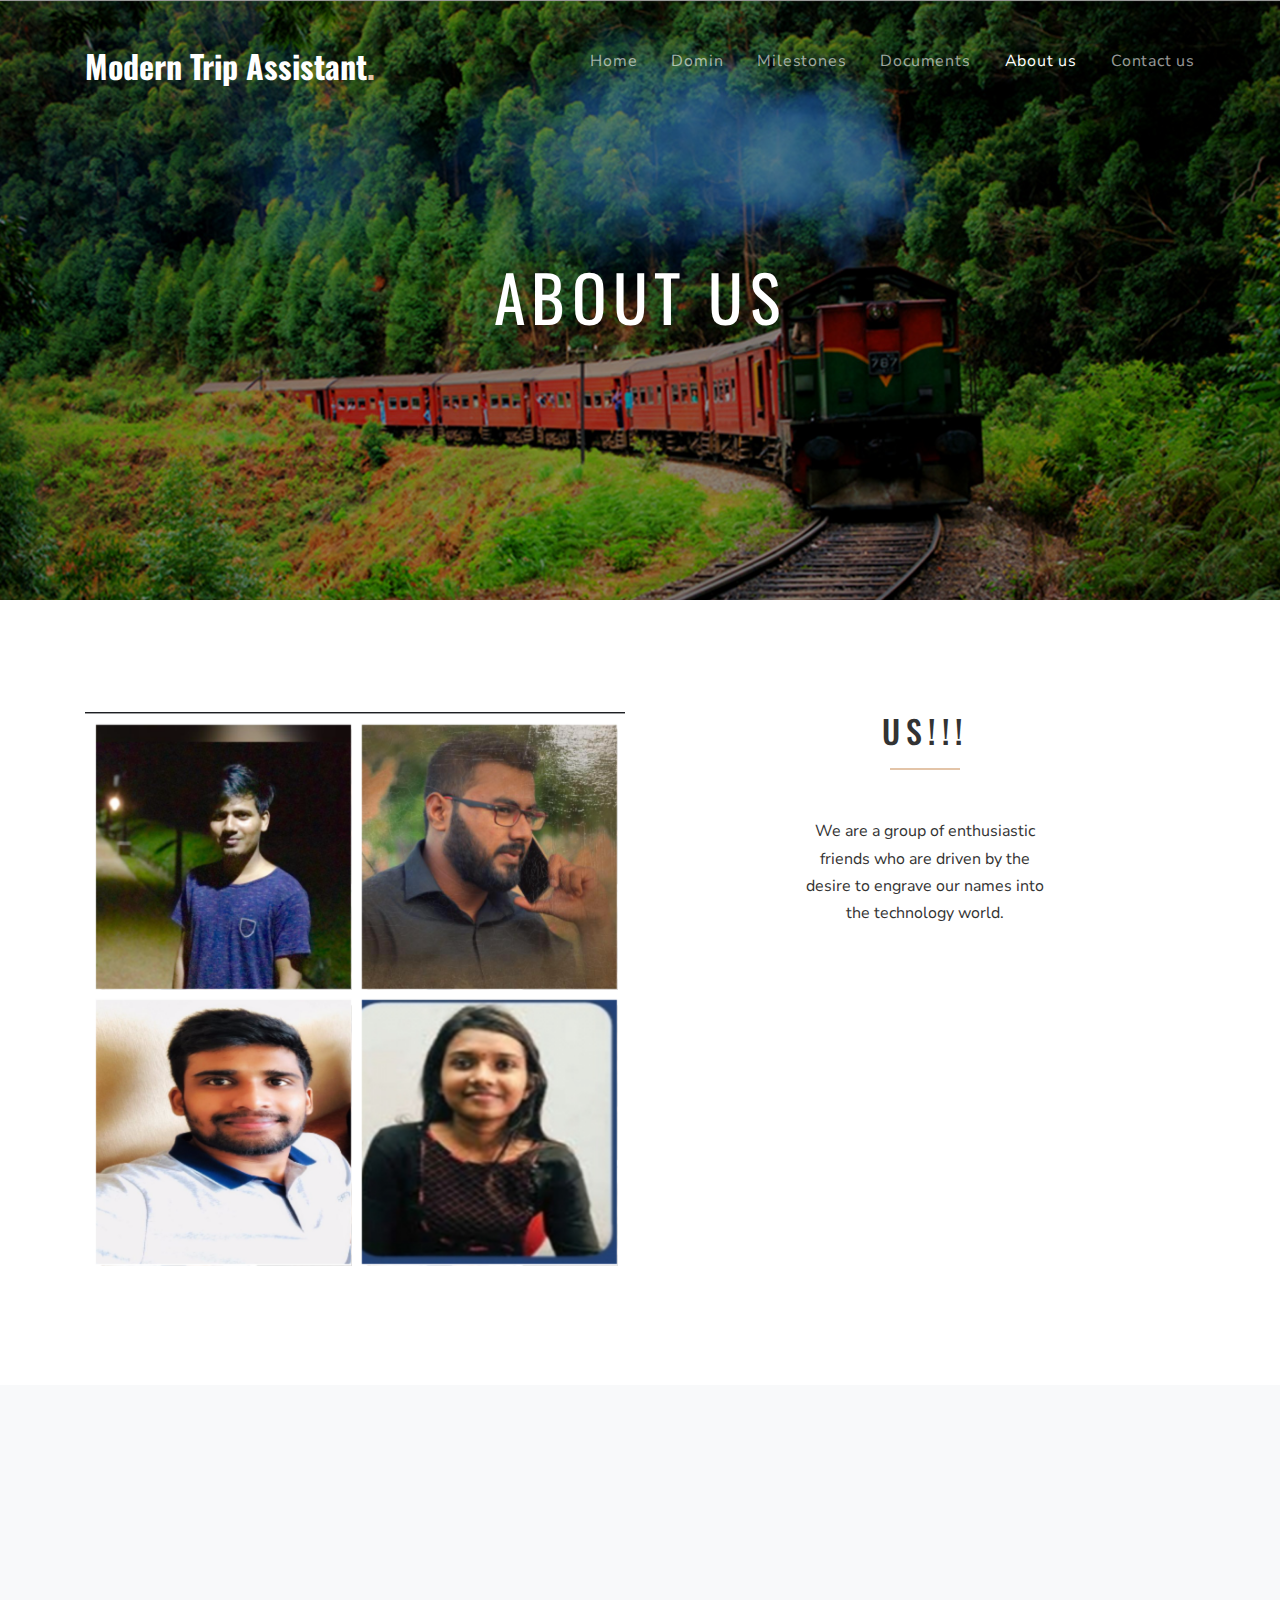
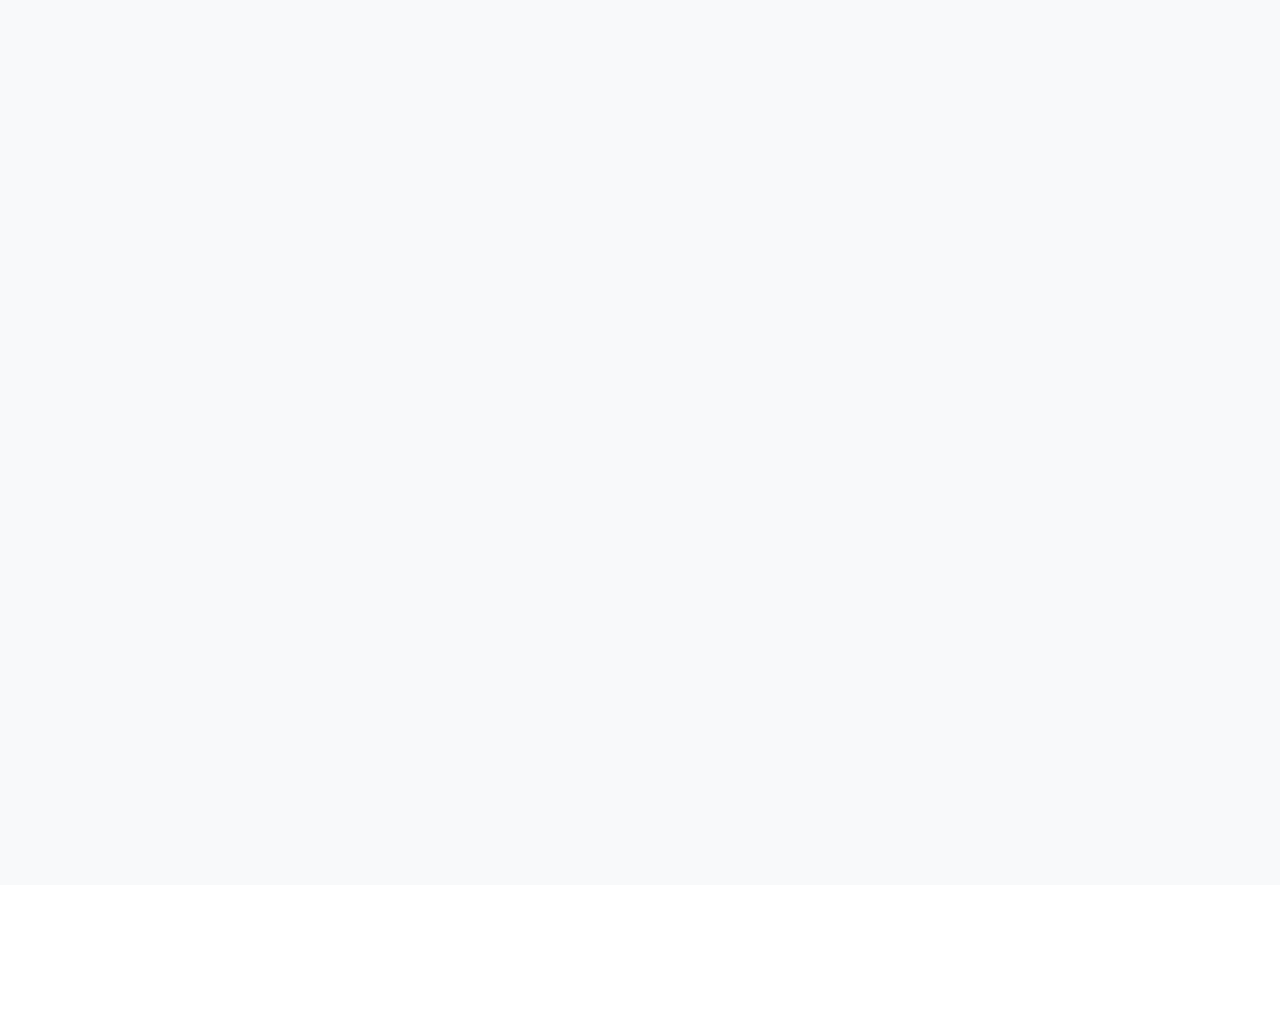
==== commit 310add37: "Merge pull request #9 from JegaVithu/Vithu_contact_email" ====
--- a/MTA_website/about.html
+++ b/MTA_website/about.html
@@ -48,11 +48,11 @@
                   class="site-menu-toggle js-menu-toggle text-white"><span class="icon-menu h3"></span></a></div>
 
               <ul class="site-menu js-clone-nav d-none d-lg-block">
-                <li class="active"><a href="index.html">Home</a></li>
+                <li><a href="index.html">Home</a></li>
                 <li><a href="domin.html">Domin</a></li>
                 <li><a href="milestones.html">Milestones</a></li>
                 <li><a href="documents.html">Documents</a></li>
-                <li><a href="about.html">About us</a></li>
+                <li class="active"><a href="about.html">About us</a></li>
                 <li><a href="contact.html">Contact us</a></li>
               </ul>
             </nav>
@@ -215,4 +215,4 @@
 
 </body>
 
-</html>+</html>
